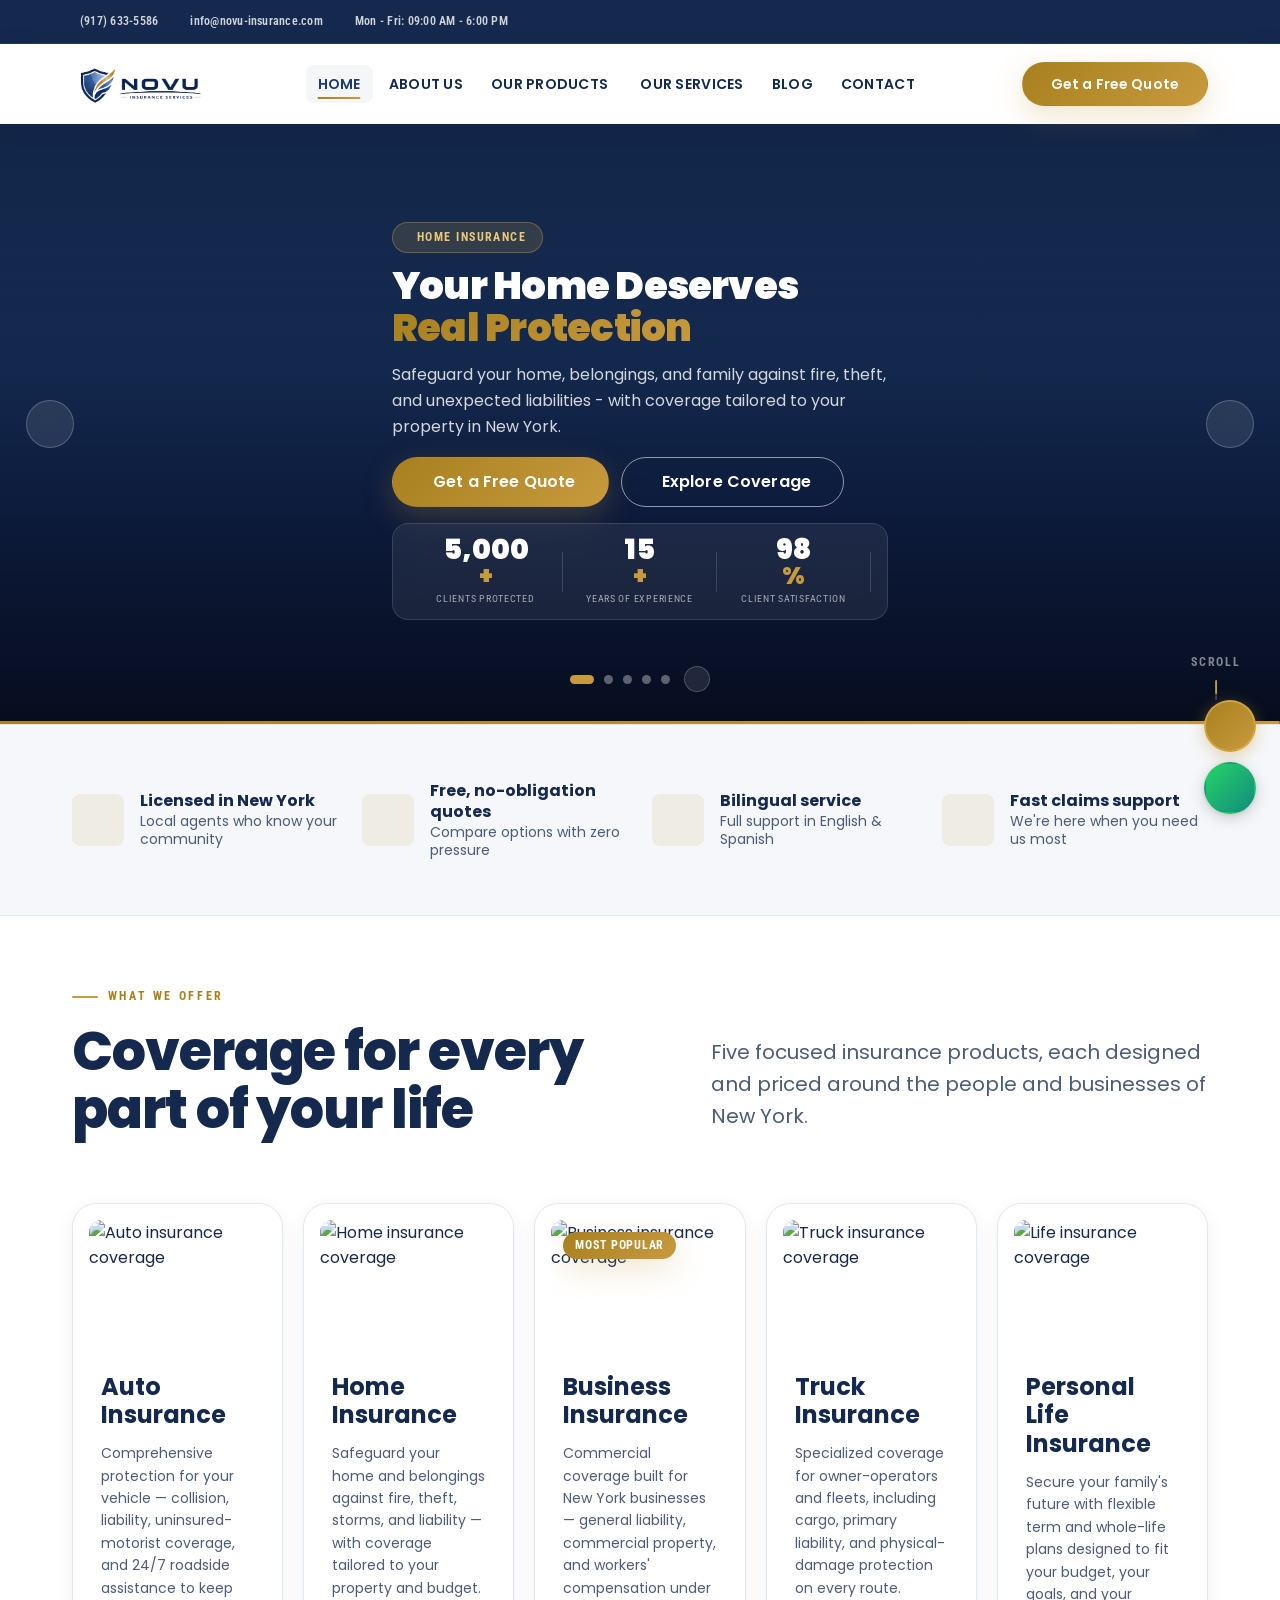
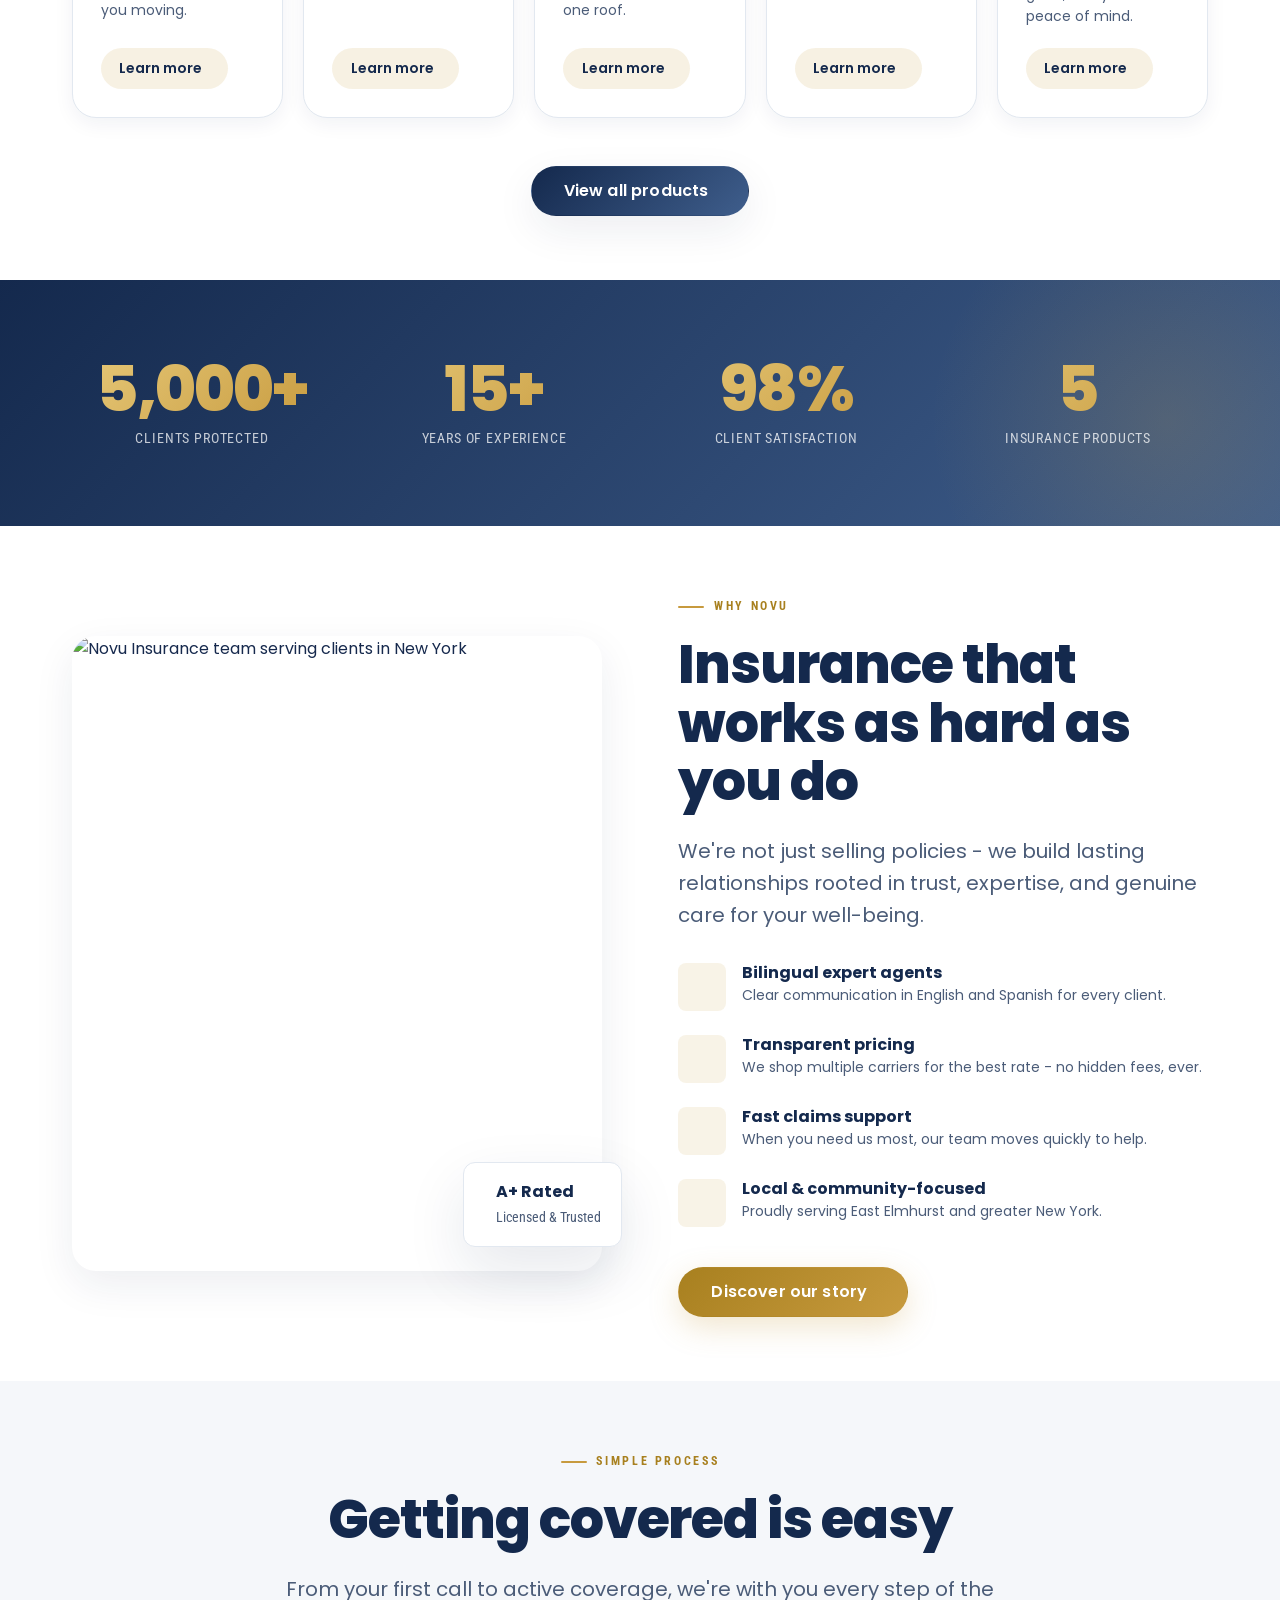
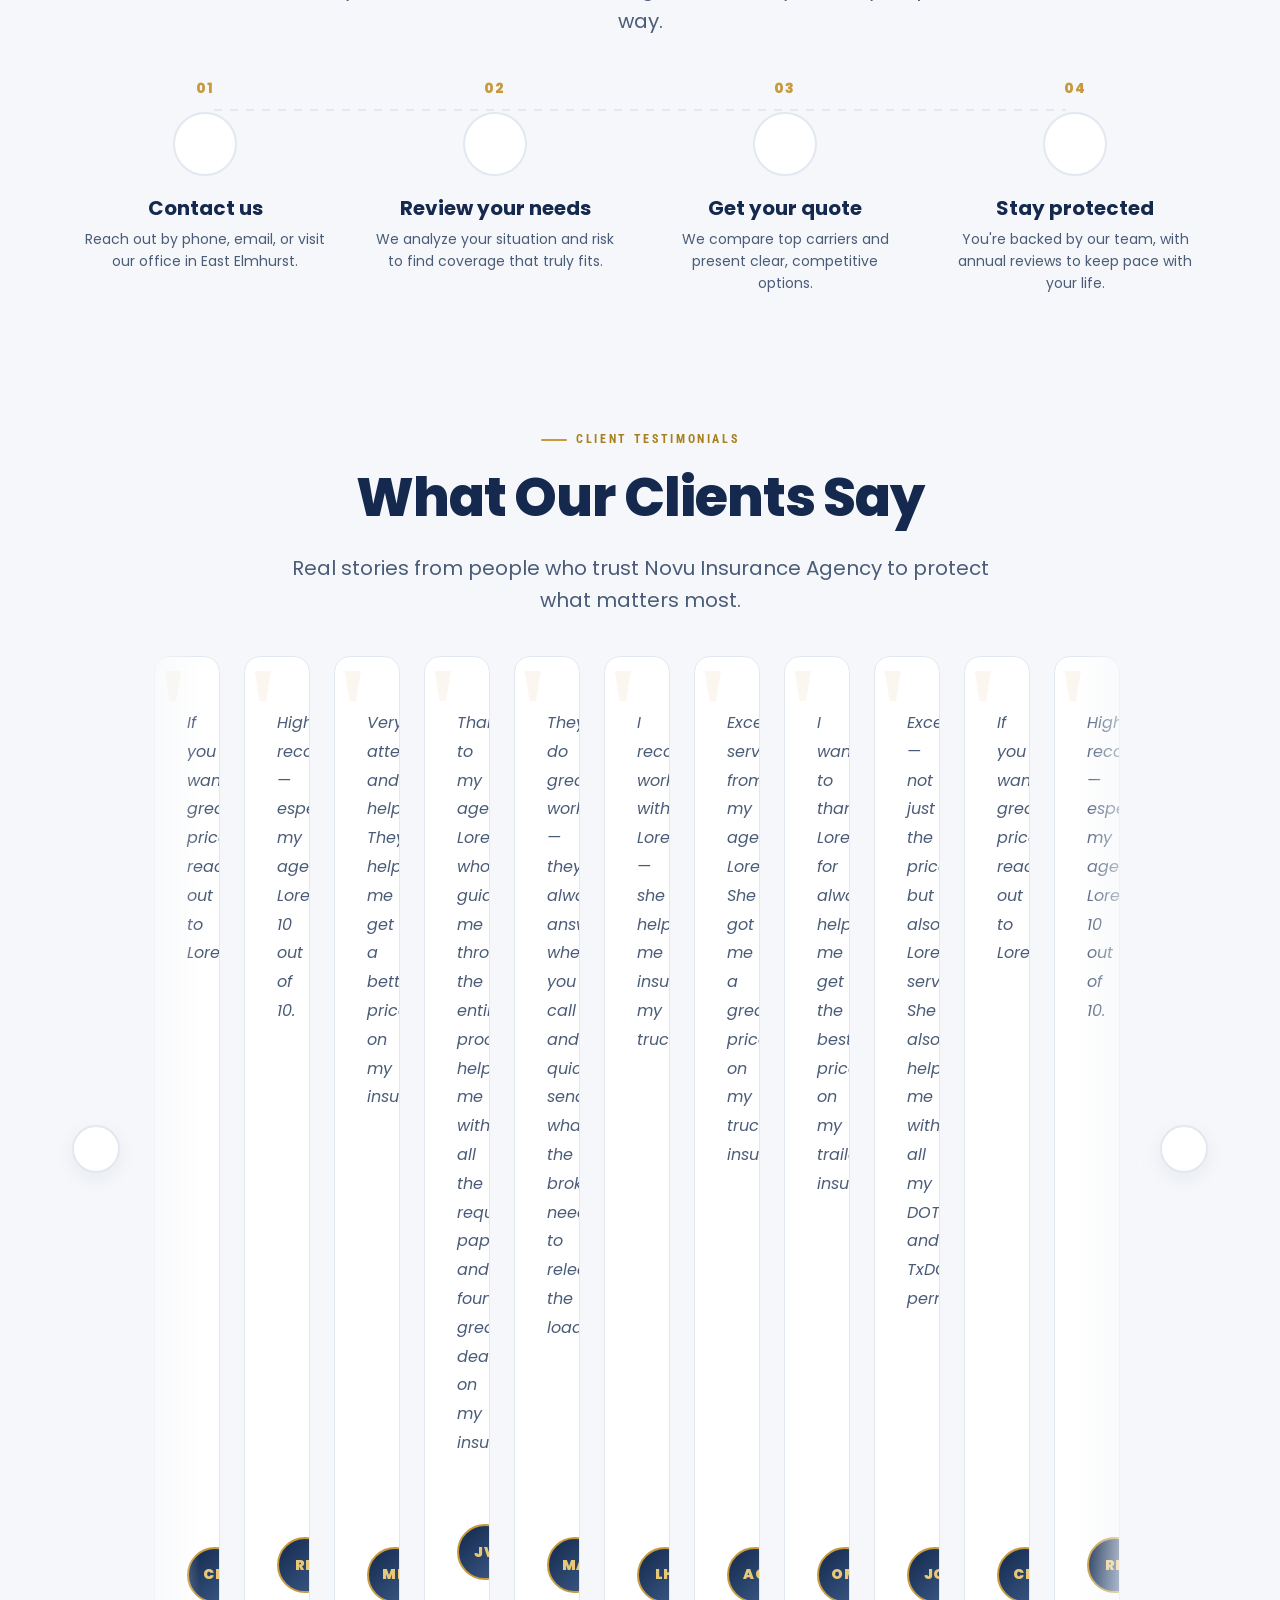
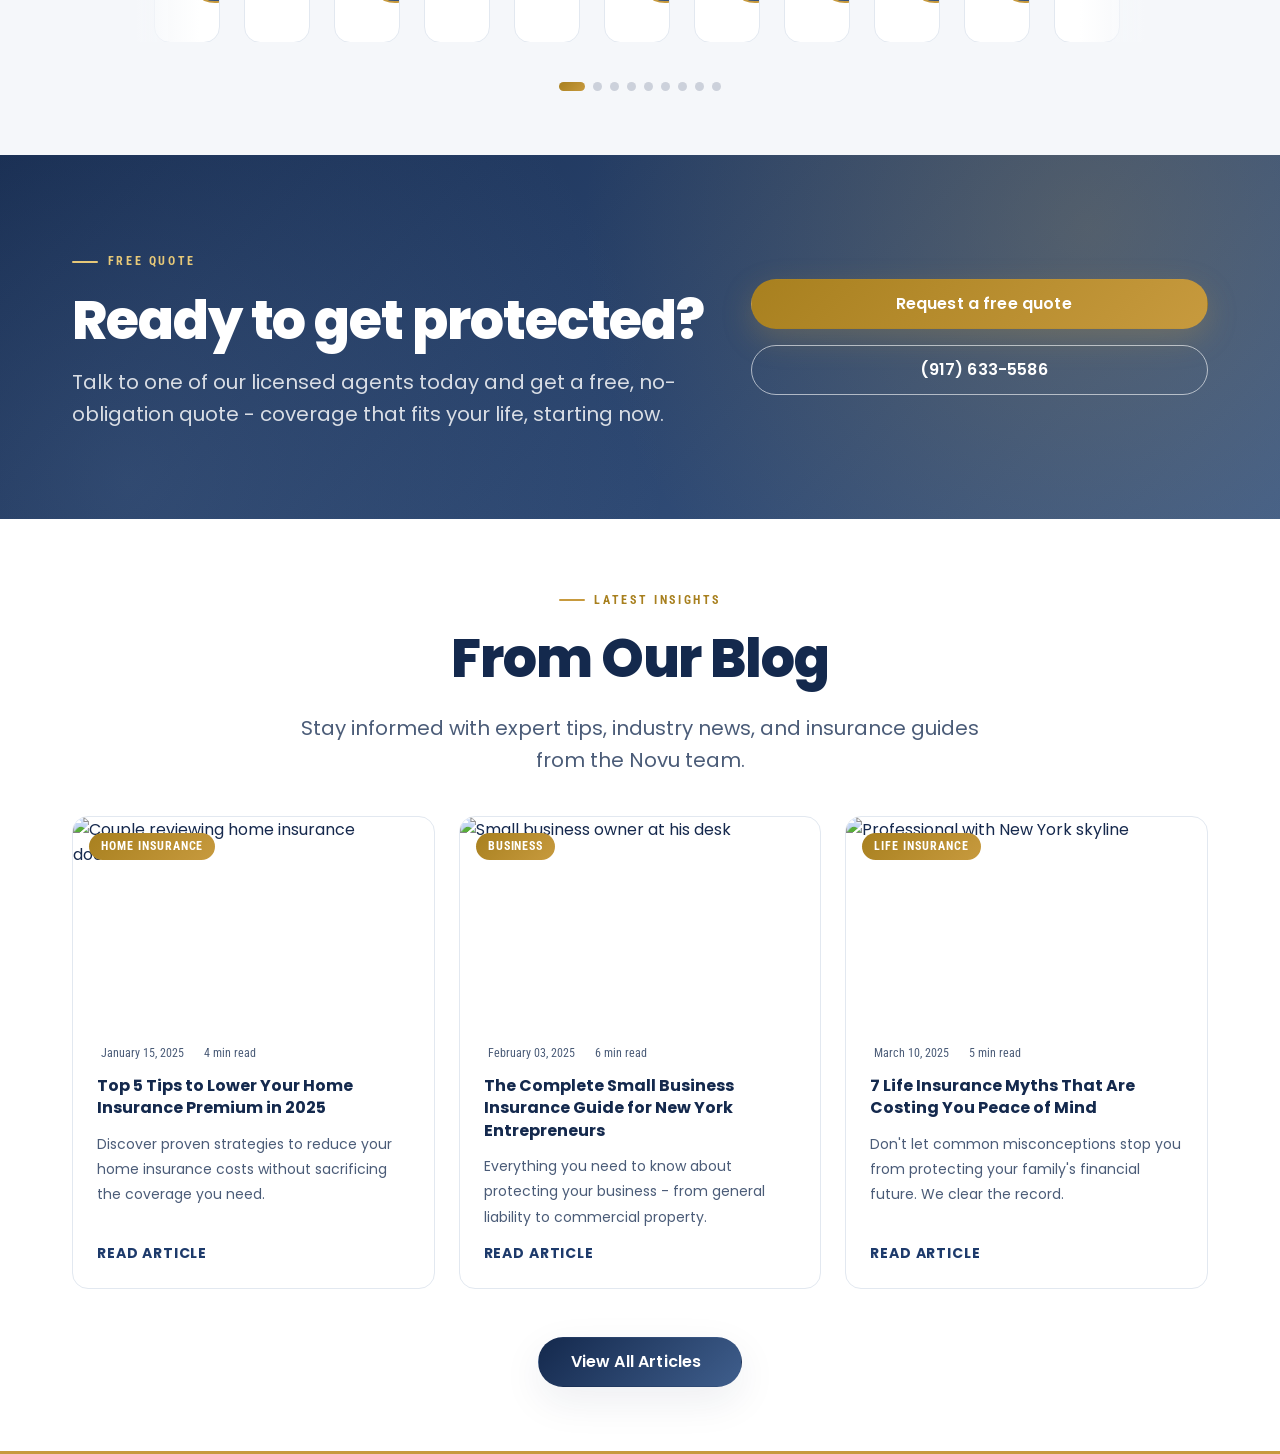
==== index.html @ 2480ccc0 "Primera version Novu" ====
<!DOCTYPE html>
<html lang="en-US">
<head>
  <meta charset="UTF-8" />
  <meta name="viewport" content="width=device-width, initial-scale=1.0" />
  <meta name="description" content="Novu Insurance Agency - Protecting what matters most. Home, Auto, Business, Truck, and Life Insurance in New York." />
  <meta name="keywords" content="insurance, home insurance, auto insurance, business insurance, truck insurance, life insurance, New York, East Elmhurst" />
  <meta name="author" content="Novu Insurance Agency" />
  <meta property="og:title" content="Novu Insurance Agency" />
  <meta property="og:description" content="Protecting what matters most. Trusted insurance solutions in New York." />
  <meta property="og:type" content="website" />
  <meta property="og:image" content="assets/images/og-image.webp" />
  <title>Novu Insurance Agency | Home, Auto &amp; Business Insurance - New York</title>
  <link rel="preconnect" href="https://fonts.googleapis.com" />
  <link rel="preconnect" href="https://fonts.gstatic.com" crossorigin />
  <link href="https://fonts.googleapis.com/css2?family=Poppins:wght@300;400;500;600;700;800;900&family=Roboto+Condensed:wght@300;400;600;700&display=swap" rel="stylesheet" />
  <link href="https://cdn.jsdelivr.net/npm/remixicon@4.2.0/fonts/remixicon.css" rel="stylesheet" />
  <link rel="stylesheet" href="css/index.css" />
  <link rel="stylesheet" href="css/home-redesign.css" />
  <link rel="icon" type="image/png" href="assets/icons/faviconnovu.svg" />
</head>
<body>

  <!-- HEADER -->
  <header class="header" id="header">
    <div class="header__topbar">
      <div class="container">
        <div class="topbar__info">
          <a href="tel:+19176335586" class="topbar__item" aria-label="Call us">
            <i class="ri-phone-line" aria-hidden="true"></i><span>(917) 633-5586</span>
          </a>
          <a href="mailto:info@novu-insurance.com" class="topbar__item" aria-label="Email us">
            <i class="ri-mail-line" aria-hidden="true"></i><span>info@novu-insurance.com</span>
          </a>
          <span class="topbar__item topbar__hours">
            <i class="ri-time-line" aria-hidden="true"></i><span>Mon - Fri: 09:00 AM - 6:00 PM</span>
          </span>
        </div>
        <div class="topbar__social">
          <a href="#" aria-label="Facebook" class="social__link"><i class="ri-facebook-fill"></i></a>
          <a href="#" aria-label="Instagram" class="social__link"><i class="ri-instagram-line"></i></a>
          <a href="#" aria-label="LinkedIn" class="social__link"><i class="ri-linkedin-fill"></i></a>
          <a href="#" aria-label="Twitter / X" class="social__link"><i class="ri-twitter-x-line"></i></a>
        </div>
      </div>
    </div>

    <nav class="navbar" id="navbar" role="navigation" aria-label="Main navigation">
      <div class="container navbar__inner">
        <a href="index.html" class="navbar__logo" aria-label="Novu Insurance Agency - Home">
          <img src="assets/images/logo-novu.webp" alt="Novu Insurance Agency logo" width="180" height="60" loading="eager" />
        </a>
        <ul class="navbar__menu" role="list" id="nav-menu">
          <li><a href="index.html" class="nav__link nav__link--active" aria-current="page">Home</a></li>
          <li><a href="about.html" class="nav__link">About Us</a></li>
          <li class="nav__dropdown" aria-haspopup="true">
            <a href="products.html" class="nav__link nav__link--dropdown">
              Our Products <i class="ri-arrow-down-s-line" aria-hidden="true"></i>
            </a>
            <ul class="dropdown__menu" role="list" aria-label="Products submenu">
              <li><a href="products.html#home-insurance" class="dropdown__item"><span class="dropdown__icon"><i class="ri-home-2-line"></i></span><span class="dropdown__text"><strong>Home Insurance</strong><small>Protect your property</small></span></a></li>
              <li><a href="products.html#truck-insurance" class="dropdown__item"><span class="dropdown__icon"><i class="ri-truck-line"></i></span><span class="dropdown__text"><strong>Truck Insurance</strong><small>Coverage for your fleet</small></span></a></li>
              <li><a href="products.html#auto-insurance" class="dropdown__item"><span class="dropdown__icon"><i class="ri-car-line"></i></span><span class="dropdown__text"><strong>Auto Insurance</strong><small>Drive with confidence</small></span></a></li>
              <li><a href="products.html#business-insurance" class="dropdown__item"><span class="dropdown__icon"><i class="ri-building-line"></i></span><span class="dropdown__text"><strong>Business Insurance</strong><small>Safeguard your company</small></span></a></li>
              <li><a href="products.html#life-insurance" class="dropdown__item"><span class="dropdown__icon"><i class="ri-heart-pulse-line"></i></span><span class="dropdown__text"><strong>Personal Life Insurance</strong><small>Secure your family's future</small></span></a></li>
            </ul>
          </li>
          <li><a href="services.html" class="nav__link">Our Services</a></li>
          <li><a href="blog.html" class="nav__link">Blog</a></li>
          <li><a href="contact.html" class="nav__link">Contact</a></li>
        </ul>
        <a href="contact.html" class="btn btn--gold navbar__cta">Get a Free Quote</a>
        <button class="hamburger" id="hamburger-btn" aria-label="Toggle navigation menu" aria-expanded="false" aria-controls="nav-menu">
          <span class="hamburger__line"></span>
          <span class="hamburger__line"></span>
          <span class="hamburger__line"></span>
        </button>
      </div>
    </nav>

    <!-- Mobile Drawer -->
    <div class="mobile-menu" id="mobile-menu" aria-hidden="true" role="dialog" aria-label="Mobile navigation">
      <div class="mobile-menu__overlay" id="menu-overlay"></div>
      <div class="mobile-menu__drawer">
        <div class="mobile-menu__header">
          <img src="assets/images/logo-novu-white.webp" alt="Novu Insurance" width="150" height="50" />
          <button class="mobile-menu__close" id="menu-close-btn" aria-label="Close menu"><i class="ri-close-line"></i></button>
        </div>
        <nav class="mobile-nav">
          <ul role="list">
            <li><a href="index.html" class="mobile-nav__link mobile-nav__link--active">Home</a></li>
            <li><a href="about.html" class="mobile-nav__link">About Us</a></li>
            <li class="mobile-nav__accordion">
              <button class="mobile-nav__accordion-btn" aria-expanded="false">Our Products <i class="ri-arrow-down-s-line"></i></button>
              <ul class="mobile-nav__sub" aria-hidden="true">
                <li><a href="products.html#home-insurance"><i class="ri-home-2-line"></i> Home Insurance</a></li>
                <li><a href="products.html#truck-insurance"><i class="ri-truck-line"></i> Truck Insurance</a></li>
                <li><a href="products.html#auto-insurance"><i class="ri-car-line"></i> Auto Insurance</a></li>
                <li><a href="products.html#business-insurance"><i class="ri-building-line"></i> Business Insurance</a></li>
                <li><a href="products.html#life-insurance"><i class="ri-heart-pulse-line"></i> Personal Life Insurance</a></li>
              </ul>
            </li>
            <li><a href="services.html" class="mobile-nav__link">Our Services</a></li>
            <li><a href="blog.html" class="mobile-nav__link">Blog</a></li>
            <li><a href="contact.html" class="mobile-nav__link">Contact</a></li>
          </ul>
        </nav>
        <div class="mobile-menu__footer">
          <a href="tel:+19176335586" class="mobile-contact__item"><i class="ri-phone-line"></i> (917) 633-5586</a>
          <a href="mailto:info@novu-insurance.com" class="mobile-contact__item"><i class="ri-mail-line"></i> info@novu-insurance.com</a>
          <a href="contact.html" class="btn btn--gold btn--full-width">Get a Free Quote</a>
        </div>
      </div>
    </div>
  </header>


  <!-- ================================================================
       HERO SECTION - 5-Slide Image Carousel (one per product)
  ================================================================ -->
  <section class="hero" id="hero" aria-label="Hero section" aria-roledescription="carousel">

    <!-- BACKGROUND IMAGE SLIDES -->
    <div class="hero__slides" aria-hidden="true">

      <!-- Slide 1: Home Insurance -->
      <div class="hero__slide is-active">
        <img class="hero__slide-img"
             src="assets/images/hero/hero-home.webp"
             alt="Family reviewing home insurance policy"
             width="1920" height="1080"
             fetchpriority="high" decoding="async" />
        <div class="hero__slide-overlay"></div>
      </div>

      <!-- Slide 2: Auto Insurance -->
      <div class="hero__slide">
        <img class="hero__slide-img"
             src="assets/images/hero/hero-auto.webp"
             alt="Driver protected by auto insurance on New York roads"
             width="1920" height="1080"
             loading="lazy" decoding="async" />
        <div class="hero__slide-overlay"></div>
      </div>

      <!-- Slide 3: Business Insurance -->
      <div class="hero__slide">
        <img class="hero__slide-img"
             src="assets/images/hero/hero-business.webp"
             alt="Small business owner with commercial insurance coverage"
             width="1920" height="1080"
             loading="lazy" decoding="async" />
        <div class="hero__slide-overlay"></div>
      </div>

      <!-- Slide 4: Truck Insurance -->
      <div class="hero__slide">
        <img class="hero__slide-img"
             src="assets/images/hero/hero-truck.webp"
             alt="Commercial truck fleet covered by Novu Insurance"
             width="1920" height="1080"
             loading="lazy" decoding="async" />
        <div class="hero__slide-overlay"></div>
      </div>

      <!-- Slide 5: Life Insurance -->
      <div class="hero__slide">
        <img class="hero__slide-img"
             src="assets/images/hero/hero-life.webp"
             alt="Family protected by life insurance planning"
             width="1920" height="1080"
             loading="lazy" decoding="async" />
        <div class="hero__slide-overlay"></div>
      </div>

    </div><!-- /hero__slides -->


    <!-- FOREGROUND CONTENT -->
    <div class="container hero__content">

      <div class="hero__text-block" aria-live="polite" aria-atomic="true">

        <!-- Slide 1: Home Insurance -->
        <div class="hero__slide-text is-active" data-slide="0">
          <div class="hero__badge">
            <i class="ri-home-2-line" aria-hidden="true"></i>
            <span>Home Insurance</span>
          </div>
          <h1 class="hero__title">
            Your Home Deserves<br />
            <span class="hero__title--accent">Real Protection</span>
          </h1>
          <p class="hero__subtitle">
            Safeguard your home, belongings, and family against fire, theft,
            and unexpected liabilities - with coverage tailored to your property in New York.
          </p>
        </div>

        <!-- Slide 2: Auto Insurance -->
        <div class="hero__slide-text" data-slide="1">
          <div class="hero__badge">
            <i class="ri-car-line" aria-hidden="true"></i>
            <span>Auto Insurance</span>
          </div>
          <h1 class="hero__title">
            Drive Anywhere<br />
            <span class="hero__title--accent">With Confidence</span>
          </h1>
          <p class="hero__subtitle">
            From fender benders to major collisions, our auto policies keep you
            moving and fully protected on every New York road.
          </p>
        </div>

        <!-- Slide 3: Business Insurance -->
        <div class="hero__slide-text" data-slide="2">
          <div class="hero__badge">
            <i class="ri-building-line" aria-hidden="true"></i>
            <span>Business Insurance</span>
          </div>
          <h1 class="hero__title">
            Protect Your Business<br />
            <span class="hero__title--accent">From Every Risk</span>
          </h1>
          <p class="hero__subtitle">
            Custom commercial coverage for small businesses and startups - general
            liability, commercial property, and workers' compensation included.
          </p>
        </div>

        <!-- Slide 4: Truck Insurance -->
        <div class="hero__slide-text" data-slide="3">
          <div class="hero__badge">
            <i class="ri-truck-line" aria-hidden="true"></i>
            <span>Truck Insurance</span>
          </div>
          <h1 class="hero__title">
            Keep Your Fleet<br />
            <span class="hero__title--accent">Always Moving</span>
          </h1>
          <p class="hero__subtitle">
            Specialized coverage for commercial trucks, cargo, and owner-operators.
            Every route, every load - fully insured and protected.
          </p>
        </div>

        <!-- Slide 5: Life Insurance -->
        <div class="hero__slide-text" data-slide="4">
          <div class="hero__badge">
            <i class="ri-heart-pulse-line" aria-hidden="true"></i>
            <span>Life Insurance</span>
          </div>
          <h1 class="hero__title">
            Secure Your Family's<br />
            <span class="hero__title--accent">Financial Future</span>
          </h1>
          <p class="hero__subtitle">
            Peace of mind starts here. Our life insurance plans protect the people
            you love most - no matter what tomorrow brings.
          </p>
        </div>

      </div><!-- /hero__text-block -->

      <!-- CTA Buttons -->
      <div class="hero__actions">
        <a href="contact.html" class="btn btn--gold btn--lg">
          <i class="ri-file-text-line" aria-hidden="true"></i> Get a Free Quote
        </a>
        <a href="products.html" class="btn btn--outline btn--lg">
          <i class="ri-shield-line" aria-hidden="true"></i> Explore Coverage
        </a>
      </div>

      <!-- Stats Bar -->
      <div class="hero__stats" aria-label="Company statistics">
        <div class="stat__item">
          <span class="stat__number" data-target="5000">0</span><span class="stat__symbol">+</span>
          <span class="stat__label">Clients Protected</span>
        </div>
        <div class="stat__divider" aria-hidden="true"></div>
        <div class="stat__item">
          <span class="stat__number" data-target="15">0</span><span class="stat__symbol">+</span>
          <span class="stat__label">Years of Experience</span>
        </div>
        <div class="stat__divider" aria-hidden="true"></div>
        <div class="stat__item">
          <span class="stat__number" data-target="98">0</span><span class="stat__symbol">%</span>
          <span class="stat__label">Client Satisfaction</span>
        </div>
        <div class="stat__divider" aria-hidden="true"></div>
      </div>

    </div><!-- /hero__content -->

    <!-- LEFT / RIGHT ARROWS -->
    <button class="hero__arrow hero__arrow--prev" id="hero-prev" aria-label="Previous slide">
      <i class="ri-arrow-left-s-line" aria-hidden="true"></i>
    </button>
    <button class="hero__arrow hero__arrow--next" id="hero-next" aria-label="Next slide">
      <i class="ri-arrow-right-s-line" aria-hidden="true"></i>
    </button>

    <!-- DOTS + PAUSE -->
    <div class="hero__controls" role="tablist" aria-label="Slide navigation">
      <button class="hero__dot is-active" data-target="0" role="tab" aria-selected="true"  aria-label="Slide 1: Home Insurance" aria-current="true"></button>
      <button class="hero__dot"           data-target="1" role="tab" aria-selected="false" aria-label="Slide 2: Auto Insurance"></button>
      <button class="hero__dot"           data-target="2" role="tab" aria-selected="false" aria-label="Slide 3: Business Insurance"></button>
      <button class="hero__dot"           data-target="3" role="tab" aria-selected="false" aria-label="Slide 4: Truck Insurance"></button>
      <button class="hero__dot"           data-target="4" role="tab" aria-selected="false" aria-label="Slide 5: Life Insurance"></button>
      <button class="hero__pause-btn" id="hero-pause" aria-label="Pause slideshow" aria-pressed="false">
        <i class="ri-pause-line" aria-hidden="true"></i>
      </button>
    </div>

    <!-- PROGRESS BAR -->
    <div class="hero__progress" role="progressbar" aria-label="Slide timer" aria-valuemin="0" aria-valuemax="100" aria-valuenow="0">
      <div class="hero__progress-fill" id="hero-progress-fill"></div>
    </div>

    <!-- SCROLL INDICATOR -->
    <div class="hero__scroll" aria-hidden="true">
      <span>Scroll</span>
      <div class="scroll__line"><div class="scroll__dot"></div></div>
    </div>

  </section>


  <!-- ================================================================
       BENEFITS STRIP
  ================================================================ -->
  <section class="hx-benefits" aria-label="Why work with Novu">
    <div class="container hx-benefits__grid">
      <div class="hx-benefit" data-aos="fade-up">
        <span class="hx-benefit__ico"><i class="ri-shield-check-line" aria-hidden="true"></i></span>
        <div class="hx-benefit__txt"><strong>Licensed in New York</strong><span>Local agents who know your community</span></div>
      </div>
      <div class="hx-benefit" data-aos="fade-up" data-aos-delay="100">
        <span class="hx-benefit__ico"><i class="ri-hand-coin-line" aria-hidden="true"></i></span>
        <div class="hx-benefit__txt"><strong>Free, no-obligation quotes</strong><span>Compare options with zero pressure</span></div>
      </div>
      <div class="hx-benefit" data-aos="fade-up" data-aos-delay="200">
        <span class="hx-benefit__ico"><i class="ri-translate-2" aria-hidden="true"></i></span>
        <div class="hx-benefit__txt"><strong>Bilingual service</strong><span>Full support in English &amp; Spanish</span></div>
      </div>
      <div class="hx-benefit" data-aos="fade-up" data-aos-delay="300">
        <span class="hx-benefit__ico"><i class="ri-customer-service-2-line" aria-hidden="true"></i></span>
        <div class="hx-benefit__txt"><strong>Fast claims support</strong><span>We're here when you need us most</span></div>
      </div>
    </div>
  </section>


  <!-- ================================================================
       PRODUCTS - BENTO GRID
  ================================================================ -->
  <section class="hx-products section" id="products" aria-labelledby="products-title">
    <div class="container">
      <div class="hx-head" data-aos="fade-up">
        <div class="hx-head__left">
          <span class="section__tag">What We Offer</span>
          <h2 class="section__title" id="products-title">Coverage for every part of your life</h2>
        </div>
        <p class="hx-head__desc">Five focused insurance products, each designed and priced around the people and businesses of New York.</p>
      </div>

      <div class="np-grid">
        <article class="np-card" data-aos="fade-up">
          <a class="np-card__media" href="products.html#auto-insurance" aria-label="Auto Insurance">
            <img src="assets/images/products/auto-insurance.webp" alt="Auto insurance coverage" width="420" height="300" loading="lazy" />
          </a>
          <div class="np-card__body">
            <h3 class="np-card__title">Auto Insurance</h3>
            <p class="np-card__desc">Comprehensive protection for your vehicle — collision, liability, uninsured-motorist coverage, and 24/7 roadside assistance to keep you moving.</p>
            <a class="np-card__btn" href="products.html#auto-insurance">Learn more <i class="ri-arrow-right-line" aria-hidden="true"></i></a>
          </div>
        </article>

        <article class="np-card" data-aos="fade-up" data-aos-delay="80">
          <a class="np-card__media" href="products.html#home-insurance" aria-label="Home Insurance">
            <img src="assets/images/products/home-insurance.webp" alt="Home insurance coverage" width="420" height="300" loading="lazy" />
          </a>
          <div class="np-card__body">
            <h3 class="np-card__title">Home Insurance</h3>
            <p class="np-card__desc">Safeguard your home and belongings against fire, theft, storms, and liability — with coverage tailored to your property and budget.</p>
            <a class="np-card__btn" href="products.html#home-insurance">Learn more <i class="ri-arrow-right-line" aria-hidden="true"></i></a>
          </div>
        </article>

        <article class="np-card" data-aos="fade-up" data-aos-delay="160">
          <a class="np-card__media" href="products.html#business-insurance" aria-label="Business Insurance">
            <img src="assets/images/products/business-insurance.webp" alt="Business insurance coverage" width="420" height="300" loading="lazy" />
            <span class="np-card__tag">Most Popular</span>
          </a>
          <div class="np-card__body">
            <h3 class="np-card__title">Business Insurance</h3>
            <p class="np-card__desc">Commercial coverage built for New York businesses — general liability, commercial property, and workers' compensation under one roof.</p>
            <a class="np-card__btn" href="products.html#business-insurance">Learn more <i class="ri-arrow-right-line" aria-hidden="true"></i></a>
          </div>
        </article>

        <article class="np-card" data-aos="fade-up" data-aos-delay="240">
          <a class="np-card__media" href="products.html#truck-insurance" aria-label="Truck Insurance">
            <img src="assets/images/products/truck-insurance.webp" alt="Truck insurance coverage" width="420" height="300" loading="lazy" />
          </a>
          <div class="np-card__body">
            <h3 class="np-card__title">Truck Insurance</h3>
            <p class="np-card__desc">Specialized coverage for owner-operators and fleets, including cargo, primary liability, and physical-damage protection on every route.</p>
            <a class="np-card__btn" href="products.html#truck-insurance">Learn more <i class="ri-arrow-right-line" aria-hidden="true"></i></a>
          </div>
        </article>

        <article class="np-card" data-aos="fade-up" data-aos-delay="320">
          <a class="np-card__media" href="products.html#life-insurance" aria-label="Personal Life Insurance">
            <img src="assets/images/products/life-insurance.webp" alt="Life insurance coverage" width="420" height="300" loading="lazy" />
          </a>
          <div class="np-card__body">
            <h3 class="np-card__title">Personal Life Insurance</h3>
            <p class="np-card__desc">Secure your family's future with flexible term and whole-life plans designed to fit your budget, your goals, and your peace of mind.</p>
            <a class="np-card__btn" href="products.html#life-insurance">Learn more <i class="ri-arrow-right-line" aria-hidden="true"></i></a>
          </div>
        </article>
      </div>

      <div class="hx-products__cta" data-aos="fade-up">
        <a href="products.html" class="btn btn--navy btn--lg">View all products <i class="ri-arrow-right-line" aria-hidden="true"></i></a>
      </div>
    </div>
  </section>


  <!-- ================================================================
       STATS BAND
  ================================================================ -->
  <section class="hx-stats" aria-label="Novu by the numbers">
    <div class="container hx-stats__grid">
      <div class="hx-stat" data-aos="fade-up"><span class="hx-stat__num">5,000+</span><span class="hx-stat__label">Clients protected</span></div>
      <div class="hx-stat" data-aos="fade-up" data-aos-delay="100"><span class="hx-stat__num">15+</span><span class="hx-stat__label">Years of experience</span></div>
      <div class="hx-stat" data-aos="fade-up" data-aos-delay="200"><span class="hx-stat__num">98%</span><span class="hx-stat__label">Client satisfaction</span></div>
      <div class="hx-stat" data-aos="fade-up" data-aos-delay="300"><span class="hx-stat__num">5</span><span class="hx-stat__label">Insurance products</span></div>
    </div>
  </section>


  <!-- ================================================================
       WHY NOVU
  ================================================================ -->
  <section class="hx-why section" id="why-us" aria-labelledby="why-title">
    <div class="container hx-why__grid">
      <div class="hx-why__media" data-aos="fade-right">
        <img src="assets/images/why-us.webp" alt="Novu Insurance team serving clients in New York" width="560" height="640" loading="lazy" />
        <div class="hx-why__badge"><i class="ri-award-line" aria-hidden="true"></i><div><strong>A+ Rated</strong><span>Licensed &amp; Trusted</span></div></div>
      </div>
      <div class="hx-why__content" data-aos="fade-left">
        <span class="section__tag">Why Novu</span>
        <h2 class="section__title" id="why-title">Insurance that works as hard as you do</h2>
        <p class="hx-why__lead">We're not just selling policies - we build lasting relationships rooted in trust, expertise, and genuine care for your well-being.</p>
        <ul class="hx-why__list">
          <li><span class="hx-why__ico"><i class="ri-customer-service-2-line" aria-hidden="true"></i></span><div><h3>Bilingual expert agents</h3><p>Clear communication in English and Spanish for every client.</p></div></li>
          <li><span class="hx-why__ico"><i class="ri-price-tag-3-line" aria-hidden="true"></i></span><div><h3>Transparent pricing</h3><p>We shop multiple carriers for the best rate - no hidden fees, ever.</p></div></li>
          <li><span class="hx-why__ico"><i class="ri-file-shield-2-line" aria-hidden="true"></i></span><div><h3>Fast claims support</h3><p>When you need us most, our team moves quickly to help.</p></div></li>
          <li><span class="hx-why__ico"><i class="ri-map-pin-2-line" aria-hidden="true"></i></span><div><h3>Local &amp; community-focused</h3><p>Proudly serving East Elmhurst and greater New York.</p></div></li>
        </ul>
        <a href="about.html" class="btn btn--gold btn--lg">Discover our story <i class="ri-arrow-right-line" aria-hidden="true"></i></a>
      </div>
    </div>
  </section>


  <!-- ================================================================
       PROCESS
  ================================================================ -->
  <section class="hx-process section section--alt" id="process" aria-labelledby="process-title">
    <div class="container">
      <div class="section__header" data-aos="fade-up">
        <span class="section__tag">Simple Process</span>
        <h2 class="section__title" id="process-title">Getting covered is easy</h2>
        <p class="section__desc">From your first call to active coverage, we're with you every step of the way.</p>
      </div>
      <div class="hx-steps">
        <div class="hx-step" data-aos="fade-up"><span class="hx-step__n">01</span><span class="hx-step__ico"><i class="ri-phone-line" aria-hidden="true"></i></span><h3>Contact us</h3><p>Reach out by phone, email, or visit our office in East Elmhurst.</p></div>
        <div class="hx-step" data-aos="fade-up" data-aos-delay="100"><span class="hx-step__n">02</span><span class="hx-step__ico"><i class="ri-search-2-line" aria-hidden="true"></i></span><h3>Review your needs</h3><p>We analyze your situation and risk to find coverage that truly fits.</p></div>
        <div class="hx-step" data-aos="fade-up" data-aos-delay="200"><span class="hx-step__n">03</span><span class="hx-step__ico"><i class="ri-file-list-3-line" aria-hidden="true"></i></span><h3>Get your quote</h3><p>We compare top carriers and present clear, competitive options.</p></div>
        <div class="hx-step" data-aos="fade-up" data-aos-delay="300"><span class="hx-step__n">04</span><span class="hx-step__ico"><i class="ri-shield-check-line" aria-hidden="true"></i></span><h3>Stay protected</h3><p>You're backed by our team, with annual reviews to keep pace with your life.</p></div>
      </div>
    </div>
  </section>


  <!-- ================================================================
       TESTIMONIALS — Infinite carousel with arrows and navigation dots
  ================================================================ -->
  <section class="testimonials-section section section--alt" id="testimonials" aria-labelledby="testimonials-title">
    <div class="container">

      <div class="section__header" data-aos="fade-up">
        <span class="section__tag">Client Testimonials</span>
        <h2 class="section__title" id="testimonials-title">What Our Clients Say</h2>
        <p class="section__desc">Real stories from people who trust Novu Insurance Agency to protect what matters most.</p>
      </div>

      <div class="testimonials__carousel-wrapper">

        <!-- Flecha izquierda -->
        <button class="testimonials__arrow testimonials__arrow--prev" id="test-prev" aria-label="Previous review">
          <i class="ri-arrow-left-s-line" aria-hidden="true"></i>
        </button>

        <!-- Flecha derecha -->
        <button class="testimonials__arrow testimonials__arrow--next" id="test-next" aria-label="Next review">
          <i class="ri-arrow-right-s-line" aria-hidden="true"></i>
        </button>

        <div class="testimonials__track-outer" id="testimonials-outer">
          <div class="testimonials__track" id="testimonials-track" role="list">

            <!-- Review 1: Maria Rivera — Dallas, TX -->
            <article class="testimonial-card" role="listitem">
              <div class="testimonial-card__stars" aria-label="5 out of 5 stars">
                <i class="ri-star-fill"></i><i class="ri-star-fill"></i><i class="ri-star-fill"></i><i class="ri-star-fill"></i><i class="ri-star-fill"></i>
              </div>
              <blockquote class="testimonial-card__quote">Very attentive and helpful. They helped me get a better price on my insurance.</blockquote>
              <footer class="testimonial-card__author">
                <div class="author__avatar author__avatar--initials" aria-hidden="true">MR</div>
                <div class="author__info">
                  <strong>Maria Rivera</strong>
                  <span><i class="ri-map-pin-line" aria-hidden="true"></i> Dallas, TX</span>
                </div>
              </footer>
            </article>

            <!-- Review 2: Juan Carlos Vera — Amarillo, TX -->
            <article class="testimonial-card" role="listitem">
              <div class="testimonial-card__stars" aria-label="5 out of 5 stars">
                <i class="ri-star-fill"></i><i class="ri-star-fill"></i><i class="ri-star-fill"></i><i class="ri-star-fill"></i><i class="ri-star-fill"></i>
              </div>
              <blockquote class="testimonial-card__quote">Thanks to my agent Lorena, who guided me through the entire process, helped me with all the required paperwork, and found great deals on my insurance.</blockquote>
              <footer class="testimonial-card__author">
                <div class="author__avatar author__avatar--initials" aria-hidden="true">JV</div>
                <div class="author__info">
                  <strong>Juan Carlos Vera</strong>
                  <span><i class="ri-map-pin-line" aria-hidden="true"></i> Amarillo, TX</span>
                </div>
              </footer>
            </article>

            <!-- Review 3: Miguel Arias — Houston, TX -->
            <article class="testimonial-card" role="listitem">
              <div class="testimonial-card__stars" aria-label="5 out of 5 stars">
                <i class="ri-star-fill"></i><i class="ri-star-fill"></i><i class="ri-star-fill"></i><i class="ri-star-fill"></i><i class="ri-star-fill"></i>
              </div>
              <blockquote class="testimonial-card__quote">They do great work — they always answer when you call and quickly send whatever the brokers need to release the loads.</blockquote>
              <footer class="testimonial-card__author">
                <div class="author__avatar author__avatar--initials" aria-hidden="true">MA</div>
                <div class="author__info">
                  <strong>Miguel Arias</strong>
                  <span><i class="ri-map-pin-line" aria-hidden="true"></i> Houston, TX</span>
                </div>
              </footer>
            </article>

            <!-- Review 4: Luis Herrera — Texas -->
            <article class="testimonial-card" role="listitem">
              <div class="testimonial-card__stars" aria-label="5 out of 5 stars">
                <i class="ri-star-fill"></i><i class="ri-star-fill"></i><i class="ri-star-fill"></i><i class="ri-star-fill"></i><i class="ri-star-fill"></i>
              </div>
              <blockquote class="testimonial-card__quote">I recommend working with Lorena — she helped me insure my trucks.</blockquote>
              <footer class="testimonial-card__author">
                <div class="author__avatar author__avatar--initials" aria-hidden="true">LH</div>
                <div class="author__info">
                  <strong>Luis Herrera</strong>
                  <span><i class="ri-map-pin-line" aria-hidden="true"></i> Texas</span>
                </div>
              </footer>
            </article>

            <!-- Review 5: Alejandro Cruz — Waco TX -->
            <article class="testimonial-card" role="listitem">
              <div class="testimonial-card__stars" aria-label="5 out of 5 stars">
                <i class="ri-star-fill"></i><i class="ri-star-fill"></i><i class="ri-star-fill"></i><i class="ri-star-fill"></i><i class="ri-star-fill"></i>
              </div>
              <blockquote class="testimonial-card__quote">Excellent service from my agent Lorena. She got me a great price on my truck insurance.</blockquote>
              <footer class="testimonial-card__author">
                <div class="author__avatar author__avatar--initials" aria-hidden="true">AC</div>
                <div class="author__info">
                  <strong>Alejandro Cruz</strong>
                  <span><i class="ri-map-pin-line" aria-hidden="true"></i> Waco, TX</span>
                </div>
              </footer>
            </article>

            <!-- Review 6: Orlando Mena — Houston, TX -->
            <article class="testimonial-card" role="listitem">
              <div class="testimonial-card__stars" aria-label="5 out of 5 stars">
                <i class="ri-star-fill"></i><i class="ri-star-fill"></i><i class="ri-star-fill"></i><i class="ri-star-fill"></i><i class="ri-star-fill"></i>
              </div>
              <blockquote class="testimonial-card__quote">I want to thank Lorena for always helping me get the best prices on my trailer insurance.</blockquote>
              <footer class="testimonial-card__author">
                <div class="author__avatar author__avatar--initials" aria-hidden="true">OM</div>
                <div class="author__info">
                  <strong>Orlando Mena</strong>
                  <span><i class="ri-map-pin-line" aria-hidden="true"></i> Houston, TX</span>
                </div>
              </footer>
            </article>

            <!-- Review 7: Jesse Gonzalez — Houston, TX -->
            <article class="testimonial-card" role="listitem">
              <div class="testimonial-card__stars" aria-label="5 out of 5 stars">
                <i class="ri-star-fill"></i><i class="ri-star-fill"></i><i class="ri-star-fill"></i><i class="ri-star-fill"></i><i class="ri-star-fill"></i>
              </div>
              <blockquote class="testimonial-card__quote">Excellent — not just the prices but also Lorena's service. She also helps me with all my DOT and TxDOT permits.</blockquote>
              <footer class="testimonial-card__author">
                <div class="author__avatar author__avatar--initials" aria-hidden="true">JG</div>
                <div class="author__info">
                  <strong>Jesse Gonzalez</strong>
                  <span><i class="ri-map-pin-line" aria-hidden="true"></i> Houston, TX</span>
                </div>
              </footer>
            </article>

            <!-- Review 8: Carlos Hernandez — Austin, TX -->
            <article class="testimonial-card" role="listitem">
              <div class="testimonial-card__stars" aria-label="5 out of 5 stars">
                <i class="ri-star-fill"></i><i class="ri-star-fill"></i><i class="ri-star-fill"></i><i class="ri-star-fill"></i><i class="ri-star-fill"></i>
              </div>
              <blockquote class="testimonial-card__quote">If you want great prices, reach out to Lorena.</blockquote>
              <footer class="testimonial-card__author">
                <div class="author__avatar author__avatar--initials" aria-hidden="true">CH</div>
                <div class="author__info">
                  <strong>Carlos Hernandez</strong>
                  <span><i class="ri-map-pin-line" aria-hidden="true"></i> Austin, TX</span>
                </div>
              </footer>
            </article>

            <!-- Review 9: Roberto F. — Fort Worth, TX -->
            <article class="testimonial-card" role="listitem">
              <div class="testimonial-card__stars" aria-label="5 out of 5 stars">
                <i class="ri-star-fill"></i><i class="ri-star-fill"></i><i class="ri-star-fill"></i><i class="ri-star-fill"></i><i class="ri-star-fill"></i>
              </div>
              <blockquote class="testimonial-card__quote">Highly recommended — especially my agent Lorena. 10 out of 10.</blockquote>
              <footer class="testimonial-card__author">
                <div class="author__avatar author__avatar--initials" aria-hidden="true">RF</div>
                <div class="author__info">
                  <strong>Roberto F.</strong>
                  <span><i class="ri-map-pin-line" aria-hidden="true"></i> Fort Worth, TX</span>
                </div>
              </footer>
            </article>

          </div><!-- /testimonials__track -->
        </div><!-- /testimonials__track-outer -->
      </div><!-- /testimonials__carousel-wrapper -->

      <!-- Navigation dots — generated by JS -->
      <div class="testimonials__dots" id="testimonials-dots" role="tablist" aria-label="Reviews navigation"></div>

    </div>
  </section>


  <!-- ================================================================
       CTA BANNER
  ================================================================ -->
  <section class="hx-cta" id="cta" aria-labelledby="cta-title">
    <div class="hx-cta__bg" aria-hidden="true"></div>
    <div class="container hx-cta__inner" data-aos="fade-up">
      <div class="hx-cta__text">
        <span class="section__tag section__tag--light">Free Quote</span>
        <h2 class="section__title section__title--light" id="cta-title">Ready to get protected?</h2>
        <p class="hx-cta__desc">Talk to one of our licensed agents today and get a free, no-obligation quote - coverage that fits your life, starting now.</p>
      </div>
      <div class="hx-cta__actions">
        <a href="contact.html" class="btn btn--gold btn--lg"><i class="ri-file-text-line" aria-hidden="true"></i> Request a free quote</a>
        <a href="tel:+19176335586" class="btn btn--white-outline btn--lg"><i class="ri-phone-line" aria-hidden="true"></i> (917) 633-5586</a>
      </div>
    </div>
  </section>


  <!-- BLOG PREVIEW -->
  <section class="blog-section section" id="blog" aria-labelledby="blog-title">
    <div class="container">
      <div class="section__header" data-aos="fade-up">
        <span class="section__tag">Latest Insights</span>
        <h2 class="section__title" id="blog-title">From Our Blog</h2>
        <p class="section__desc">Stay informed with expert tips, industry news, and insurance guides from the Novu team.</p>
      </div>
      <div class="blog__grid">
        <article class="blog-card" data-aos="fade-up" data-aos-delay="0">
          <a href="blog/home-insurance-tips.html" class="blog-card__img-link" aria-label="Read: Top 5 Tips to Lower Your Home Insurance Premium">
            <img src="assets/images/blog/post-1.webp" alt="Couple reviewing home insurance documents" width="400" height="240" loading="lazy" />
            <span class="blog-card__category">Home Insurance</span>
          </a>
          <div class="blog-card__body">
            <div class="blog-card__meta"><time datetime="2025-01-15"><i class="ri-calendar-line"></i> January 15, 2025</time><span><i class="ri-time-line"></i> 4 min read</span></div>
            <h3 class="blog-card__title"><a href="blog/home-insurance-tips.html">Top 5 Tips to Lower Your Home Insurance Premium in 2025</a></h3>
            <p class="blog-card__excerpt">Discover proven strategies to reduce your home insurance costs without sacrificing the coverage you need.</p>
            <a href="blog/home-insurance-tips.html" class="blog-card__link">Read Article <i class="ri-arrow-right-line"></i></a>
          </div>
        </article>
        <article class="blog-card" data-aos="fade-up" data-aos-delay="150">
          <a href="blog/business-insurance-guide.html" class="blog-card__img-link" aria-label="Read: Small Business Insurance Guide">
            <img src="assets/images/blog/post-2.webp" alt="Small business owner at his desk" width="400" height="240" loading="lazy" />
            <span class="blog-card__category">Business</span>
          </a>
          <div class="blog-card__body">
            <div class="blog-card__meta"><time datetime="2025-02-03"><i class="ri-calendar-line"></i> February 03, 2025</time><span><i class="ri-time-line"></i> 6 min read</span></div>
            <h3 class="blog-card__title"><a href="blog/business-insurance-guide.html">The Complete Small Business Insurance Guide for New York Entrepreneurs</a></h3>
            <p class="blog-card__excerpt">Everything you need to know about protecting your business - from general liability to commercial property.</p>
            <a href="blog/business-insurance-guide.html" class="blog-card__link">Read Article <i class="ri-arrow-right-line"></i></a>
          </div>
        </article>
        <article class="blog-card" data-aos="fade-up" data-aos-delay="300">
          <a href="blog/life-insurance-myths.html" class="blog-card__img-link" aria-label="Read: Life Insurance Myths Debunked">
            <img src="assets/images/blog/post-3.webp" alt="Professional with New York skyline" width="400" height="240" loading="lazy" />
            <span class="blog-card__category">Life Insurance</span>
          </a>
          <div class="blog-card__body">
            <div class="blog-card__meta"><time datetime="2025-03-10"><i class="ri-calendar-line"></i> March 10, 2025</time><span><i class="ri-time-line"></i> 5 min read</span></div>
            <h3 class="blog-card__title"><a href="blog/life-insurance-myths.html">7 Life Insurance Myths That Are Costing You Peace of Mind</a></h3>
            <p class="blog-card__excerpt">Don't let common misconceptions stop you from protecting your family's financial future. We clear the record.</p>
            <a href="blog/life-insurance-myths.html" class="blog-card__link">Read Article <i class="ri-arrow-right-line"></i></a>
          </div>
        </article>
      </div>
      <div class="blog__cta" data-aos="fade-up">
        <a href="blog.html" class="btn btn--navy btn--lg">View All Articles <i class="ri-arrow-right-line"></i></a>
      </div>
    </div>
  </section>


  <!-- CONTACT STRIP -->
  <section class="contact-strip" aria-label="Contact information">
    <div class="container contact-strip__inner">
      <div class="contact-strip__item" data-aos="fade-up" data-aos-delay="0">
        <div class="contact-strip__icon" aria-hidden="true"><i class="ri-map-pin-2-line"></i></div>
        <div class="contact-strip__text"><strong>Our Location</strong><span>32-20 107th Street, East Elmhurst, NY 11369</span></div>
      </div>
      <div class="contact-strip__divider" aria-hidden="true"></div>
      <div class="contact-strip__item" data-aos="fade-up" data-aos-delay="100">
        <div class="contact-strip__icon" aria-hidden="true"><i class="ri-phone-line"></i></div>
        <div class="contact-strip__text"><strong>Phone &amp; Fax</strong><a href="tel:+19176335586">(917) 633-5586</a><a href="tel:+19176335586">Fax: (917) 633-5586</a></div>
      </div>
      <div class="contact-strip__divider" aria-hidden="true"></div>
      <div class="contact-strip__item" data-aos="fade-up" data-aos-delay="200">
        <div class="contact-strip__icon" aria-hidden="true"><i class="ri-mail-send-line"></i></div>
        <div class="contact-strip__text"><strong>Email Us</strong><a href="mailto:info@novu-insurance.com">info@novu-insurance.com</a></div>
      </div>
      <div class="contact-strip__divider" aria-hidden="true"></div>
      <div class="contact-strip__item" data-aos="fade-up" data-aos-delay="300">
        <div class="contact-strip__icon" aria-hidden="true"><i class="ri-time-line"></i></div>
        <div class="contact-strip__text"><strong>Business Hours</strong><span>Mon - Fri: 09:00 AM - 6:00 PM</span></div>
      </div>
    </div>
  </section>


  <!-- FOOTER -->
  <footer class="footer" role="contentinfo">
    <div class="footer__main">
      <div class="container footer__grid">
        <div class="footer__col footer__col--brand">
          <a href="index.html"><img src="assets/images/logo-novu-white.webp" alt="Novu Insurance Agency" width="180" height="60" loading="lazy" /></a>
          <p class="footer__tagline">Protecting what matters most - with integrity, expertise, and a commitment to every client we serve across New York.</p>
          <div class="footer__social" aria-label="Social media links">
            <a href="#" aria-label="Facebook" class="social__link"><i class="ri-facebook-fill"></i></a>
            <a href="#" aria-label="Instagram" class="social__link"><i class="ri-instagram-line"></i></a>
            <a href="#" aria-label="LinkedIn" class="social__link"><i class="ri-linkedin-fill"></i></a>
            <a href="#" aria-label="Twitter / X" class="social__link"><i class="ri-twitter-x-line"></i></a>
          </div>
          <div class="footer__license"><i class="ri-shield-check-line" aria-hidden="true"></i><span>Licensed Insurance Agency - State of New York</span></div>
        </div>
        <nav class="footer__col" aria-label="Quick links">
          <h4 class="footer__col-title">Quick Links</h4>
          <ul role="list">
            <li><a href="index.html"><i class="ri-arrow-right-s-line"></i> Home</a></li>
            <li><a href="about.html"><i class="ri-arrow-right-s-line"></i> About Us</a></li>
            <li><a href="services.html"><i class="ri-arrow-right-s-line"></i> Our Services</a></li>
            <li><a href="blog.html"><i class="ri-arrow-right-s-line"></i> Blog</a></li>
            <li><a href="contact.html"><i class="ri-arrow-right-s-line"></i> Contact</a></li>
          </ul>
        </nav>
        <nav class="footer__col" aria-label="Insurance products">
          <h4 class="footer__col-title">Our Products</h4>
          <ul role="list">
            <li><a href="products.html#home-insurance"><i class="ri-home-2-line"></i> Home Insurance</a></li>
            <li><a href="products.html#truck-insurance"><i class="ri-truck-line"></i> Truck Insurance</a></li>
            <li><a href="products.html#auto-insurance"><i class="ri-car-line"></i> Auto Insurance</a></li>
            <li><a href="products.html#business-insurance"><i class="ri-building-line"></i> Business Insurance</a></li>
            <li><a href="products.html#life-insurance"><i class="ri-heart-pulse-line"></i> Life Insurance</a></li>
          </ul>
        </nav>
        <div class="footer__col">
          <h4 class="footer__col-title">Contact Us</h4>
          <address class="footer__address">
            <p><i class="ri-map-pin-2-line" aria-hidden="true"></i> 32-20 107th Street,<br />East Elmhurst, NY 11369</p>
            <p><i class="ri-phone-line" aria-hidden="true"></i> <a href="tel:+19176335586">(917) 633-5586</a></p>
            <p><i class="ri-printer-line" aria-hidden="true"></i> <a href="tel:+19176335586">(917) 633-5586</a></p>
            <p><i class="ri-mail-line" aria-hidden="true"></i> <a href="mailto:info@novu-insurance.com">info@novu-insurance.com</a></p>
            <p><i class="ri-time-line" aria-hidden="true"></i> Mon - Fri: 09:00 AM - 6:00 PM</p>
          </address>
        </div>
      </div>
    </div>
    <div class="footer__bottom">
      <div class="container footer__bottom-inner">
        <p class="footer__copy">&copy; <span id="current-year"></span> Novu Insurance Agency. All rights reserved.</p>
        <nav class="footer__legal" aria-label="Legal links">
          <a href="privacy.html">Privacy Policy</a><span aria-hidden="true">|</span>
          <a href="terms.html">Terms of Service</a><span aria-hidden="true">|</span>
          <a href="accessibility.html">Accessibility</a>
        </nav>
      </div>
    </div>
  </footer>


  <!-- FLOATING BUTTONS: Payment + WhatsApp -->
  <div class="floating-buttons" aria-label="Quick action buttons">
    <a href="https://novu-insurance.epaypolicy.com/"
       class="float-btn float-btn--payment"
       target="_blank"
       rel="noopener noreferrer"
       aria-label="Make a payment">
      <i class="ri-secure-payment-line"></i>
    </a>
    <a href="https://wa.me/16463731335?text=Hello"
       class="float-btn float-btn--whatsapp"
       target="_blank"
       rel="noopener noreferrer"
       aria-label="Chat on WhatsApp">
      <i class="ri-whatsapp-line"></i>
    </a>
  </div>

<!-- BACK TO TOP -->
<button class="back-to-top" id="back-to-top" aria-label="Back to top" title="Back to top">
  <i class="ri-arrow-up-line"></i>
</button>

<script src="js/index.js" defer></script>

<script>
window.chatbaseConfig = {
  chatbotId: "VUuMgKTgBRrBvejdQxHsP"
}
</script>

<script src="https://www.chatbase.co/embed.min.js" defer></script>

</body>
</html>
---- css/index.css ----
/* ================================================================
   NOVU INSURANCE AGENCY — Main Stylesheet
   Author: Novu Web Team
   Version: 2.5 — Floating buttons stack reorganized
   Description: Full design system for index.html
================================================================ */

/* ----------------------------------------------------------------
   TABLE OF CONTENTS
   1.  CSS Custom Properties (Design Tokens)
   2.  CSS Reset & Base
   3.  Typography
   4.  Utility Classes
   5.  Buttons
   6.  Layout / Container
   7.  Animations & AOS
   8.  Header & Top Bar
   9.  Navbar
   10. Hamburger Button
   11. Mobile Menu Drawer
   12. Hero Section
   13. Products Section
   14. Why Choose Us Section
   15. Process Section
   16. Testimonials Section — Carrusel Infinito
   17. CTA Banner Section
   18. Blog Section
   19. Contact Strip
   20. Footer
   21. Back To Top Button
   22. Floating Buttons Stack
   23. Chatbase Widget Override
   24. Responsive — Tablet (max 1024px)
   25. Responsive — Mobile (max 768px)
   26. Responsive — Small Mobile (max 480px)
   27. Print Styles
---------------------------------------------------------------- */


/* ================================================================
   1. CSS CUSTOM PROPERTIES (Design Tokens)
================================================================ */
:root {
  /* --- Brand Colors (matched to NOVU logo) --- */
  --color-navy-darkest:  #14294D;
  --color-navy-dark:     #1D3A6B;
  --color-navy-mid:      #3F5E8C;
  --color-navy-light:    #7D9BC4;
  --color-gold-dark:     #A8801F;
  --color-gold:          #C79A3E;
  --color-gold-light:    #E6C878;
  --color-gold-pale:     #D8B45A;

  /* --- Neutral Colors --- */
  --color-white:         #FFFFFF;
  --color-off-white:     #F5F7FA;
  --color-light-gray:    #D2D2D2;
  --color-mid-gray:      #6B7280;
  --color-dark-gray:     #2D2D2D;
  --color-black:         #000000;

  /* --- Semantic --- */
  --color-bg:            #FFFFFF;
  --color-bg-alt:        #F5F7FA;
  --color-bg-dark:       #0C1A33;
  --color-text:          #16294D;
  --color-text-light:    #4B5C78;
  --color-border:        #E2E8F0;

  /* --- Gradients --- */
  --gradient-hero: linear-gradient(
    to top,
    rgba(6, 12, 28, 0.96) 0%,
    rgba(12, 24, 56, 0.85) 35%,
    rgba(20,41,77, 0.70) 60%,
    rgba(20,41,77, 0.40) 80%,
    rgba(6, 12, 28, 0.10) 100%
  );

  --gradient-navy: linear-gradient(135deg, var(--color-navy-darkest) 0%, var(--color-navy-mid) 100%);
  --gradient-gold: linear-gradient(135deg, var(--color-gold-dark) 0%, var(--color-gold) 100%);
  --gradient-card: linear-gradient(180deg, rgba(20,41,77,0) 0%, rgba(20,41,77,0.04) 100%);

  /* --- Typography --- */
  --font-primary:   'Poppins', 'Montserrat', sans-serif;
  --font-secondary: 'Roboto Condensed', sans-serif;

  --fs-xs:    0.75rem;
  --fs-sm:    0.875rem;
  --fs-base:  1rem;
  --fs-md:    1.125rem;
  --fs-lg:    1.25rem;
  --fs-xl:    1.5rem;
  --fs-2xl:   1.875rem;
  --fs-3xl:   2.25rem;
  --fs-4xl:   3rem;
  --fs-5xl:   3.75rem;
  --fs-6xl:   4.5rem;

  --fw-light:    300;
  --fw-regular:  400;
  --fw-medium:   500;
  --fw-semibold: 600;
  --fw-bold:     700;
  --fw-extrabold:800;
  --fw-black:    900;

  --lh-tight:  1.2;
  --lh-snug:   1.4;
  --lh-normal: 1.6;
  --lh-loose:  1.8;

  /* --- Spacing --- */
  --space-1:  0.25rem;
  --space-2:  0.5rem;
  --space-3:  0.75rem;
  --space-4:  1rem;
  --space-5:  1.25rem;
  --space-6:  1.5rem;
  --space-8:  2rem;
  --space-10: 2.5rem;
  --space-12: 3rem;
  --space-14: 3.5rem;
  --space-16: 4rem;
  --space-20: 5rem;
  --space-24: 6rem;

  /* --- Border Radius --- */
  --radius-sm:   4px;
  --radius-md:   8px;
  --radius-lg:   12px;
  --radius-xl:   16px;
  --radius-2xl:  24px;
  --radius-full: 9999px;

  /* --- Shadows (softer / minimalist) --- */
  --shadow-xs:  0 1px 2px rgba(20,41,77,0.05);
  --shadow-sm:  0 6px 20px rgba(20,41,77,0.06);
  --shadow-md:  0 14px 40px rgba(20,41,77,0.08);
  --shadow-lg:  0 24px 60px rgba(20,41,77,0.10);
  --shadow-xl:  0 32px 80px rgba(20,41,77,0.14);
  --shadow-gold: 0 10px 30px rgba(199,154,62,0.25);

  /* --- Transitions --- */
  --transition-fast:   150ms ease;
  --transition-normal: 300ms ease;
  --transition-slow:   500ms ease;
  --transition-bounce: 400ms cubic-bezier(0.34, 1.56, 0.64, 1);

  /* --- Layout --- */
  --container-max:   1200px;
  --container-pad:   clamp(1rem, 4vw, 2rem);
  --header-height:   80px;
  --topbar-height:   44px;
  --nav-total:       124px;

  /* --- Z-Indexes --- */
  --z-base:    1;
  --z-dropdown:50;
  --z-sticky:  100;
  --z-overlay: 200;
  --z-modal:   300;
  --z-toast:   400;

  /* --- Floating Stack Config --- */
  --fab-size:        52px;       /* tamaño de cada botón */
  --fab-gap:         10px;       /* separación entre botones */
  --fab-right:       1.5rem;     /* margen derecho común */
  --fab-bottom:      1.5rem;     /* margen inferior del back-to-top */
}


/* ================================================================
   2. CSS RESET & BASE
================================================================ */
*, *::before, *::after {
  box-sizing: border-box;
  margin: 0;
  padding: 0;
}

html {
  scroll-behavior: smooth;
  scroll-padding-top: var(--nav-total);
  font-size: 16px;
  -webkit-text-size-adjust: 100%;
}

body {
  font-family: var(--font-primary);
  font-size: var(--fs-base);
  font-weight: var(--fw-regular);
  line-height: var(--lh-normal);
  color: var(--color-text);
  background-color: var(--color-bg);
  overflow-x: hidden;
  -webkit-font-smoothing: antialiased;
  -moz-osx-font-smoothing: grayscale;
  padding-top: var(--nav-total);
}

img, video {
  display: block;
  max-width: 100%;
  height: auto;
}

a {
  color: inherit;
  text-decoration: none;
  transition: color var(--transition-fast);
}

ul, ol { list-style: none; }

button {
  cursor: pointer;
  border: none;
  background: none;
  font-family: inherit;
}

address { font-style: normal; }

:focus-visible {
  outline: 3px solid var(--color-gold);
  outline-offset: 3px;
  border-radius: var(--radius-sm);
}


/* ================================================================
   3. TYPOGRAPHY
================================================================ */
h1, h2, h3, h4, h5, h6 {
  font-family: var(--font-primary);
  font-weight: var(--fw-bold);
  line-height: var(--lh-tight);
  color: var(--color-navy-darkest);
}

p { line-height: var(--lh-loose); }
strong { font-weight: var(--fw-bold); }
small  { font-size: var(--fs-sm); font-family: var(--font-secondary); }
blockquote { font-style: italic; line-height: var(--lh-loose); }


/* ================================================================
   4. UTILITY CLASSES
================================================================ */
.section {
  padding-block: clamp(2.75rem, 5vw, 4.5rem);
}

.section--dark {
  background: var(--gradient-navy);
  color: var(--color-white);
}

.section--alt {
  background-color: var(--color-bg-alt);
}

.section__header {
  text-align: center;
  max-width: 720px;
  margin: 0 auto var(--space-10);
}

.section__tag {
  display: inline-flex;
  align-items: center;
  gap: 0.6rem;
  font-family: var(--font-secondary);
  font-size: var(--fs-xs);
  font-weight: var(--fw-bold);
  letter-spacing: 0.22em;
  text-transform: uppercase;
  color: var(--color-gold-dark);
  background: none;
  border: none;
  padding: 0;
  margin-bottom: var(--space-5);
}

.section__tag::before {
  content: "";
  width: 26px;
  height: 2px;
  background: var(--color-gold);
  border-radius: var(--radius-full);
}

.section__tag--light {
  color: var(--color-gold-light);
  background: none;
  border: none;
}
.section__tag--light::before { background: var(--color-gold-light); }

.section__title {
  font-size: clamp(var(--fs-3xl), 4.2vw, var(--fs-5xl));
  font-weight: var(--fw-extrabold);
  line-height: 1.08;
  letter-spacing: -0.02em;
  color: var(--color-navy-darkest);
  margin-bottom: var(--space-6);
}

.section__title--light { color: var(--color-white); }

.section__desc {
  font-size: var(--fs-lg);
  color: var(--color-text-light);
  line-height: var(--lh-normal);
}

.visually-hidden {
  position: absolute;
  width: 1px; height: 1px;
  padding: 0; margin: -1px;
  overflow: hidden;
  clip: rect(0,0,0,0);
  white-space: nowrap;
  border: 0;
}


/* ================================================================
   5. BUTTONS
================================================================ */
.btn {
  display: inline-flex;
  align-items: center;
  gap: var(--space-2);
  font-family: var(--font-primary);
  font-size: var(--fs-sm);
  font-weight: var(--fw-semibold);
  letter-spacing: 0.01em;
  text-transform: none;
  padding: 0.85rem 1.75rem;
  border-radius: var(--radius-full);
  border: 1.5px solid transparent;
  cursor: pointer;
  text-decoration: none;
  transition:
    background var(--transition-normal),
    color var(--transition-normal),
    border-color var(--transition-normal),
    transform var(--transition-bounce),
    box-shadow var(--transition-normal);
  white-space: nowrap;
  line-height: 1;
}

.btn:hover  { transform: translateY(-2px); }
.btn:active { transform: translateY(0); }
.btn i { font-size: var(--fs-md); flex-shrink: 0; }

.btn--gold {
  background: var(--gradient-gold);
  color: var(--color-white);
  border-color: transparent;
  box-shadow: var(--shadow-gold);
}
.btn--gold:hover {
  background: linear-gradient(135deg, #A8801F, #D8B45A);
  box-shadow: 0 12px 32px rgba(199,154,62,0.50);
  color: var(--color-white);
}

.btn--navy {
  background: var(--gradient-navy);
  color: var(--color-white);
  border-color: transparent;
  box-shadow: var(--shadow-md);
}
.btn--navy:hover {
  background: linear-gradient(135deg, #0C1A33, #2E4E80);
  box-shadow: var(--shadow-lg);
  color: var(--color-white);
}

.btn--outline {
  background: transparent;
  color: var(--color-white);
  border-color: rgba(255,255,255,0.55);
  backdrop-filter: blur(6px);
}
.btn--outline:hover {
  background: rgba(255,255,255,0.12);
  border-color: var(--color-white);
  color: var(--color-white);
}

.btn--white-outline {
  background: transparent;
  color: var(--color-white);
  border-color: rgba(255,255,255,0.60);
}
.btn--white-outline:hover {
  background: var(--color-white);
  color: var(--color-navy-darkest);
}

.btn--lg  { padding: 1rem 2rem; font-size: var(--fs-base); }
.btn--sm  { padding: 0.5rem 1rem; font-size: var(--fs-xs); }
.btn--full-width { width: 100%; justify-content: center; }


/* ================================================================
   6. LAYOUT / CONTAINER
================================================================ */
.container {
  width: 100%;
  max-width: var(--container-max);
  margin-inline: auto;
  padding-inline: var(--container-pad);
}


/* ================================================================
   7. ANIMATIONS & AOS
================================================================ */
@keyframes fadeInUp {
  from { opacity: 0; transform: translateY(32px); }
  to   { opacity: 1; transform: translateY(0); }
}
@keyframes fadeInLeft {
  from { opacity: 0; transform: translateX(-40px); }
  to   { opacity: 1; transform: translateX(0); }
}
@keyframes fadeInRight {
  from { opacity: 0; transform: translateX(40px); }
  to   { opacity: 1; transform: translateX(0); }
}
@keyframes scaleIn {
  from { opacity: 0; transform: scale(0.92); }
  to   { opacity: 1; transform: scale(1); }
}
@keyframes scrollBounce {
  0%, 100% { transform: translateY(0); opacity: 1; }
  50%       { transform: translateY(12px); opacity: 0.4; }
}
@keyframes pulse-ring {
  0%   { transform: scale(1);    opacity: 0.6; }
  100% { transform: scale(1.35); opacity: 0; }
}
@keyframes slideTextIn {
  from { opacity: 0; transform: translateY(16px); }
  to   { opacity: 1; transform: translateY(0); }
}

/* AOS — Animate On Scroll */
[data-aos] {
  opacity: 0;
  transition: opacity 0.65s ease, transform 0.65s ease;
}
[data-aos="fade-up"]    { transform: translateY(40px); }
[data-aos="fade-left"]  { transform: translateX(40px); }
[data-aos="fade-right"] { transform: translateX(-40px); }
[data-aos].aos-animate  { opacity: 1; transform: translate(0, 0); }


/* ================================================================
   8. HEADER & TOP BAR
================================================================ */
.header {
  position: fixed;
  top: 0;
  left: 0;
  right: 0;
  z-index: var(--z-sticky);
  width: 100%;
  will-change: transform;
  -webkit-backface-visibility: hidden;
  backface-visibility: hidden;
  transform: translateY(0);
  transition: transform 0.32s cubic-bezier(0.4, 0, 0.2, 1);
}

.header--topbar-hidden {
  transform: translateY(calc(-1 * var(--topbar-height)));
}

.header__topbar {
  background: var(--color-navy-darkest);
  height: var(--topbar-height);
  display: flex;
  align-items: center;
  border-bottom: 1px solid rgba(255,255,255,0.07);
}

.header__topbar .container {
  display: flex;
  align-items: center;
  justify-content: space-between;
  gap: var(--space-4);
}

.topbar__info {
  display: flex;
  align-items: center;
  gap: var(--space-6);
  flex-wrap: wrap;
}

.topbar__item {
  display: flex;
  align-items: center;
  gap: var(--space-2);
  font-family: var(--font-secondary);
  font-size: var(--fs-xs);
  font-weight: var(--fw-semibold);
  color: rgba(255,255,255,0.80);
  text-decoration: none;
  letter-spacing: 0.02em;
  transition: color var(--transition-fast);
}
.topbar__item:hover { color: var(--color-gold-light); }
.topbar__item i     { font-size: var(--fs-sm); color: var(--color-gold); }
.topbar__hours      { cursor: default; }

.topbar__social {
  display: flex;
  align-items: center;
  gap: var(--space-3);
}

.social__link {
  display: flex;
  align-items: center;
  justify-content: center;
  width: 30px; height: 30px;
  border-radius: var(--radius-sm);
  color: rgba(255,255,255,0.65);
  font-size: var(--fs-md);
  transition: color var(--transition-fast), background var(--transition-fast);
}
.social__link:hover {
  color: var(--color-gold-light);
  background: rgba(199,154,62,0.12);
}


/* ================================================================
   9. NAVBAR
================================================================ */
.navbar {
  background: var(--color-white);
  height: var(--header-height);
  box-shadow: 0 2px 20px rgba(20,41,77,0.10);
  transition: box-shadow var(--transition-normal);
}
.navbar.navbar--scrolled {
  box-shadow: 0 4px 30px rgba(20,41,77,0.18);
}

.navbar__inner {
  display: flex;
  align-items: center;
  justify-content: space-between;
  height: 100%;
  gap: var(--space-8);
}

.navbar__logo {
  display: flex;
  align-items: center;
  flex-shrink: 0;
}
.navbar__logo img {
  height: 52px;
  width: auto;
  object-fit: contain;
}

.navbar__menu {
  display: flex;
  align-items: center;
  gap: var(--space-1);
  flex: 1;
  justify-content: center;
}

.nav__link {
  position: relative;
  display: inline-flex;
  align-items: center;
  gap: 4px;
  font-family: var(--font-primary);
  font-size: var(--fs-sm);
  font-weight: var(--fw-semibold);
  color: var(--color-navy-darkest);
  padding: var(--space-2) var(--space-3);
  border-radius: var(--radius-md);
  letter-spacing: 0.02em;
  text-transform: uppercase;
  transition: color var(--transition-fast), background var(--transition-fast);
  white-space: nowrap;
}
.nav__link::after {
  content: '';
  position: absolute;
  bottom: 4px; left: 50%;
  width: 0; height: 2px;
  background: var(--gradient-gold);
  border-radius: var(--radius-full);
  transform: translateX(-50%);
  transition: width var(--transition-normal);
}
.nav__link:hover,
.nav__link--active {
  color: var(--color-navy-dark);
  background: rgba(20,41,77,0.04);
}
.nav__link:hover::after,
.nav__link--active::after { width: calc(100% - 1.5rem); }

.nav__link--dropdown i {
  font-size: 1rem;
  transition: transform var(--transition-fast);
}
.nav__dropdown:hover > .nav__link--dropdown i,
.nav__dropdown.is-open > .nav__link--dropdown i {
  transform: rotate(180deg);
}

.nav__dropdown { position: relative; }

.nav__dropdown::before {
  content: '';
  position: absolute;
  top: 100%;
  left: -16px;
  right: -16px;
  height: 20px;
  background: transparent;
  z-index: calc(var(--z-dropdown) - 1);
  display: none;
}
@media (min-width: 1025px) {
  .nav__dropdown::before { display: block; }
}

.dropdown__menu {
  position: absolute;
  top: calc(100% + 12px);
  left: 50%;
  transform: translateX(-50%) translateY(-8px);
  min-width: 280px;
  background: var(--color-white);
  border-radius: var(--radius-xl);
  box-shadow: var(--shadow-xl);
  border: 1px solid var(--color-border);
  padding: var(--space-3);
  opacity: 0;
  visibility: hidden;
  pointer-events: none;
  transition:
    opacity var(--transition-normal),
    transform var(--transition-normal),
    visibility var(--transition-normal);
  z-index: var(--z-dropdown);
}
.dropdown__menu::before {
  content: '';
  position: absolute;
  top: -8px; left: 50%;
  transform: translateX(-50%);
  border: 8px solid transparent;
  border-top: 0;
  border-bottom-color: var(--color-border);
  z-index: 1;
}
.dropdown__menu::after {
  content: '';
  position: absolute;
  top: -7px; left: 50%;
  transform: translateX(-50%);
  border: 8px solid transparent;
  border-top: 0;
  border-bottom-color: var(--color-white);
  z-index: 2;
}

.nav__dropdown:hover > .dropdown__menu,
.nav__dropdown.is-open > .dropdown__menu {
  opacity: 1;
  visibility: visible;
  pointer-events: auto;
  transform: translateX(-50%) translateY(0);
}

.dropdown__item {
  display: flex;
  align-items: center;
  gap: var(--space-3);
  padding: var(--space-3) var(--space-4);
  border-radius: var(--radius-lg);
  transition: background var(--transition-fast), transform var(--transition-fast);
  text-decoration: none;
}
.dropdown__item:hover {
  background: linear-gradient(135deg, rgba(20,41,77,0.05), rgba(199,154,62,0.05));
  transform: translateX(4px);
}

.dropdown__icon {
  width: 40px; height: 40px;
  display: flex; align-items: center; justify-content: center;
  background: linear-gradient(135deg, rgba(20,41,77,0.08), rgba(59,82,131,0.06));
  border-radius: var(--radius-md);
  color: var(--color-navy-dark);
  font-size: var(--fs-lg);
  flex-shrink: 0;
  transition: background var(--transition-fast), color var(--transition-fast);
}
.dropdown__item:hover .dropdown__icon {
  background: var(--gradient-navy);
  color: var(--color-white);
}

.dropdown__text strong {
  display: block;
  font-size: var(--fs-sm);
  font-weight: var(--fw-bold);
  color: var(--color-navy-darkest);
  line-height: 1.3;
}
.dropdown__text small {
  display: block;
  font-size: var(--fs-xs);
  color: var(--color-text-light);
  margin-top: 2px;
  font-family: var(--font-secondary);
}

.navbar__cta { flex-shrink: 0; }


/* ================================================================
   10. HAMBURGER BUTTON
================================================================ */
.hamburger {
  display: none;
  flex-direction: column;
  justify-content: center;
  align-items: center;
  gap: 5px;
  width: 44px; height: 44px;
  padding: var(--space-2);
  border-radius: var(--radius-md);
  border: 2px solid var(--color-border);
  background: transparent;
  cursor: pointer;
  transition: border-color var(--transition-fast), background var(--transition-fast);
}
.hamburger:hover {
  border-color: var(--color-navy-dark);
  background: rgba(20,41,77,0.04);
}

.hamburger__line {
  display: block;
  width: 22px; height: 2px;
  background: var(--color-navy-darkest);
  border-radius: var(--radius-full);
  transform-origin: center;
  transition:
    transform var(--transition-normal),
    opacity var(--transition-normal),
    width var(--transition-normal);
}

.hamburger.is-active .hamburger__line:nth-child(1) { transform: translateY(7px) rotate(45deg); }
.hamburger.is-active .hamburger__line:nth-child(2)  { opacity: 0; width: 0; }
.hamburger.is-active .hamburger__line:nth-child(3) { transform: translateY(-7px) rotate(-45deg); }


/* ================================================================
   11. MOBILE MENU DRAWER
================================================================ */
.mobile-menu {
  position: fixed;
  inset: 0;
  z-index: var(--z-modal);
  visibility: hidden;
  pointer-events: none;
}
.mobile-menu.is-open {
  visibility: visible;
  pointer-events: auto;
}

.mobile-menu__overlay {
  position: absolute;
  inset: 0;
  background: rgba(20,41,77,0.55);
  backdrop-filter: blur(4px);
  opacity: 0;
  transition: opacity var(--transition-slow);
}
.mobile-menu.is-open .mobile-menu__overlay { opacity: 1; }

.mobile-menu__drawer {
  position: absolute;
  top: 0; right: 0;
  width: min(360px, 100vw);
  height: 100dvh;
  background: var(--color-navy-darkest);
  display: flex;
  flex-direction: column;
  overflow-y: auto;
  overflow-x: hidden;
  transform: translateX(100%);
  transition: transform var(--transition-slow) cubic-bezier(0.25, 0.8, 0.25, 1);
  box-shadow: -8px 0 40px rgba(20,41,77,0.40);
}
.mobile-menu.is-open .mobile-menu__drawer { transform: translateX(0); }

.mobile-menu__header {
  display: flex;
  align-items: center;
  justify-content: space-between;
  padding: var(--space-5) var(--space-6);
  border-bottom: 1px solid rgba(255,255,255,0.10);
  flex-shrink: 0;
}
.mobile-menu__header img { height: 44px; width: auto; }

.mobile-menu__close {
  display: flex;
  align-items: center;
  justify-content: center;
  width: 40px; height: 40px;
  border-radius: var(--radius-md);
  color: rgba(255,255,255,0.70);
  font-size: var(--fs-2xl);
  background: rgba(255,255,255,0.06);
  border: 1px solid rgba(255,255,255,0.10);
  cursor: pointer;
  transition: color var(--transition-fast), background var(--transition-fast);
}
.mobile-menu__close:hover {
  color: var(--color-white);
  background: rgba(255,255,255,0.12);
}

.mobile-nav {
  flex: 1;
  padding: var(--space-4) var(--space-6);
}
.mobile-nav ul { display: flex; flex-direction: column; gap: 2px; }

.mobile-nav__link {
  display: block;
  font-family: var(--font-primary);
  font-size: var(--fs-base);
  font-weight: var(--fw-semibold);
  color: rgba(255,255,255,0.85);
  padding: var(--space-4);
  border-radius: var(--radius-lg);
  letter-spacing: 0.02em;
  transition: color var(--transition-fast), background var(--transition-fast), padding-left var(--transition-fast);
}
.mobile-nav__link:hover,
.mobile-nav__link--active {
  color: var(--color-gold-light);
  background: rgba(255,255,255,0.06);
  padding-left: var(--space-6);
}

.mobile-nav__accordion-btn {
  display: flex;
  align-items: center;
  justify-content: space-between;
  width: 100%;
  font-family: var(--font-primary);
  font-size: var(--fs-base);
  font-weight: var(--fw-semibold);
  color: rgba(255,255,255,0.85);
  padding: var(--space-4);
  border-radius: var(--radius-lg);
  transition: color var(--transition-fast), background var(--transition-fast);
}
.mobile-nav__accordion-btn i { font-size: var(--fs-lg); transition: transform var(--transition-normal); }
.mobile-nav__accordion-btn.is-expanded i { transform: rotate(180deg); }
.mobile-nav__accordion-btn:hover,
.mobile-nav__accordion-btn.is-expanded {
  color: var(--color-gold-light);
  background: rgba(255,255,255,0.06);
}

.mobile-nav__sub {
  display: flex;
  flex-direction: column;
  gap: 2px;
  padding-left: var(--space-4);
  overflow: hidden;
  max-height: 0;
  transition: max-height var(--transition-slow) ease;
}
.mobile-nav__sub.is-open { max-height: 400px; }

.mobile-nav__sub a {
  display: flex;
  align-items: center;
  gap: var(--space-3);
  font-family: var(--font-secondary);
  font-size: var(--fs-sm);
  font-weight: var(--fw-semibold);
  color: rgba(255,255,255,0.65);
  padding: var(--space-3) var(--space-4);
  border-radius: var(--radius-md);
  border-left: 2px solid rgba(199,154,62,0.25);
  margin-bottom: 2px;
  transition: color var(--transition-fast), border-color var(--transition-fast), background var(--transition-fast);
}
.mobile-nav__sub a i { font-size: var(--fs-md); color: var(--color-gold); }
.mobile-nav__sub a:hover {
  color: var(--color-gold-light);
  border-color: var(--color-gold);
  background: rgba(199,154,62,0.06);
}

.mobile-menu__footer {
  padding: var(--space-5) var(--space-6);
  border-top: 1px solid rgba(255,255,255,0.10);
  display: flex;
  flex-direction: column;
  gap: var(--space-4);
  flex-shrink: 0;
}

.mobile-contact__item {
  display: flex;
  align-items: center;
  gap: var(--space-3);
  font-family: var(--font-secondary);
  font-size: var(--fs-sm);
  color: rgba(255,255,255,0.70);
  transition: color var(--transition-fast);
}
.mobile-contact__item:hover { color: var(--color-gold-light); }
.mobile-contact__item i { color: var(--color-gold); font-size: var(--fs-md); }


/* ================================================================
   12. HERO SECTION — IMAGE SLIDER
================================================================ */
.hero {
  position: relative;
  height: 65vh;
  min-height: 600px;
  max-height: 650px;
  display: flex;
  align-items: center;
  overflow: hidden;
  background: var(--color-navy-darkest);
}

.hero__slides {
  position: absolute;
  inset: 0;
  z-index: 0;
}

.hero__slide {
  position: absolute;
  inset: 0;
  z-index: 0;
  opacity: 0;
  transition: opacity 0.90s cubic-bezier(0.4, 0, 0.2, 1);
  will-change: opacity;
}

.hero__slide.is-active  { opacity: 1; z-index: 1; }
.hero__slide.is-leaving { opacity: 0; z-index: 2; }

.hero__slide-img {
  position: absolute;
  inset: 0;
  width: 100%;
  height: 100%;
  object-fit: cover;
  object-position: right center;
  transform: scale(1);
  transition: transform 7s ease-in-out;
}
.hero__slide.is-active .hero__slide-img { transform: scale(1.06); }

.hero__slide-overlay {
  position: absolute;
  inset: 0;
  background: var(--gradient-hero);
}

.hero__content {
  position: relative;
  z-index: 3;
  padding-top: var(--space-6);
  padding-bottom: var(--space-8);
  max-width: 560px;
}

.hero__text-block { position: relative; }

.hero__slide-text { display: none; }

.hero__slide-text.is-active {
  display: block;
  animation: slideTextIn 0.60s ease both;
}

.hero__badge {
  display: inline-flex;
  align-items: center;
  gap: var(--space-2);
  background: rgba(199,154,62,0.18);
  border: 1px solid rgba(199,154,62,0.40);
  color: var(--color-gold-light);
  font-family: var(--font-secondary);
  font-size: var(--fs-xs);
  font-weight: var(--fw-bold);
  letter-spacing: 0.12em;
  text-transform: uppercase;
  padding: 5px var(--space-4);
  border-radius: var(--radius-full);
  margin-bottom: var(--space-3);
}
.hero__badge i { color: var(--color-gold); font-size: var(--fs-sm); }

.hero__title {
  font-size: clamp(1.6rem, 3vw, 2.6rem);
  font-weight: var(--fw-black);
  line-height: 1.1;
  color: var(--color-white);
  margin-bottom: var(--space-3);
  letter-spacing: -0.02em;
}

.hero__title--accent {
  background: var(--gradient-gold);
  -webkit-background-clip: text;
  -webkit-text-fill-color: transparent;
  background-clip: text;
}

.hero__subtitle {
  font-size: clamp(0.85rem, 1.3vw, 1rem);
  color: rgba(255,255,255,0.82);
  line-height: 1.65;
  max-width: 500px;
  margin-bottom: var(--space-4);
}

.hero__actions {
  display: flex;
  align-items: center;
  gap: var(--space-3);
  flex-wrap: wrap;
  margin-bottom: var(--space-4);
}

.hero__stats {
  display: flex;
  align-items: center;
  gap: 0;
  flex-wrap: wrap;
  background: rgba(255,255,255,0.07);
  backdrop-filter: blur(12px);
  border: 1px solid rgba(255,255,255,0.12);
  border-radius: var(--radius-xl);
  padding: var(--space-3) var(--space-4);
}

.stat__item {
  display: flex;
  flex-direction: column;
  align-items: center;
  text-align: center;
  flex: 1;
  min-width: 90px;
  padding-inline: var(--space-3);
}

.stat__number {
  font-size: clamp(1.25rem, 2.2vw, 1.75rem);
  font-weight: var(--fw-black);
  color: var(--color-white);
  line-height: 1;
}

.stat__symbol {
  font-size: clamp(1.1rem, 2vw, 1.5rem);
  font-weight: var(--fw-black);
  color: var(--color-gold);
  line-height: 1;
}

.stat__label {
  font-family: var(--font-secondary);
  font-size: 0.65rem;
  color: rgba(255,255,255,0.60);
  text-transform: uppercase;
  letter-spacing: 0.07em;
  margin-top: 3px;
  white-space: nowrap;
}

.stat__divider {
  width: 1px;
  height: 40px;
  background: rgba(255,255,255,0.15);
  flex-shrink: 0;
}

.hero__scroll {
  position: absolute;
  bottom: var(--space-6);
  left: 95%;
  transform: translateX(-50%);
  display: flex;
  flex-direction: column;
  align-items: center;
  gap: var(--space-2);
  z-index: 4;
}
.hero__scroll span {
  font-family: var(--font-secondary);
  font-size: var(--fs-xs);
  font-weight: var(--fw-bold);
  letter-spacing: 0.15em;
  text-transform: uppercase;
  color: rgba(255,255,255,0.50);
}
.scroll__line {
  width: 2px; height: 20px;
  background: rgba(255,255,255,0.20);
  border-radius: var(--radius-full);
  overflow: hidden;
  position: relative;
}
.scroll__dot {
  width: 2px; height: 14px;
  background: var(--color-gold);
  border-radius: var(--radius-full);
  position: absolute;
  top: 0; left: 0;
  animation: scrollBounce 1.8s ease-in-out infinite;
}

.hero__arrow {
  position: absolute;
  top: 50%;
  transform: translateY(-50%);
  z-index: 5;
  display: flex;
  align-items: center;
  justify-content: center;
  width: 48px; height: 48px;
  background: rgba(255,255,255,0.10);
  border: 1px solid rgba(255,255,255,0.22);
  border-radius: 50%;
  color: var(--color-white);
  font-size: 1.6rem;
  cursor: pointer;
  backdrop-filter: blur(8px);
  transition:
    background var(--transition-normal),
    border-color var(--transition-normal),
    transform var(--transition-bounce);
}
.hero__arrow--prev { left: clamp(12px, 2vw, 32px); }
.hero__arrow--next { right: clamp(12px, 2vw, 32px); }
.hero__arrow:hover {
  background: rgba(199,154,62,0.28);
  border-color: rgba(199,154,62,0.50);
  transform: translateY(-50%) scale(1.08);
}

.hero__controls {
  position: absolute;
  bottom: var(--space-8);
  left: 50%;
  transform: translateX(-50%);
  z-index: 5;
  display: flex;
  align-items: center;
  gap: 10px;
}

.hero__dot {
  width: 9px; height: 9px;
  border-radius: 50%;
  background: rgba(255,255,255,0.35);
  border: none;
  cursor: pointer;
  transition: background var(--transition-normal), transform var(--transition-bounce), width var(--transition-normal);
}
.hero__dot.is-active {
  background: var(--color-gold);
  width: 24px;
  border-radius: 5px;
}
.hero__dot:hover:not(.is-active) { background: rgba(255,255,255,0.65); }

.hero__pause-btn {
  display: flex;
  align-items: center;
  justify-content: center;
  width: 26px; height: 26px;
  background: rgba(255,255,255,0.10);
  border: 1px solid rgba(255,255,255,0.20);
  border-radius: 50%;
  color: rgba(255,255,255,0.60);
  font-size: 0.8rem;
  cursor: pointer;
  margin-left: 4px;
  transition: background var(--transition-fast), color var(--transition-fast);
}
.hero__pause-btn:hover {
  background: rgba(255,255,255,0.20);
  color: var(--color-white);
}

.hero__progress {
  position: absolute;
  bottom: 0; left: 0;
  width: 100%; height: 3px;
  z-index: 10;
  background: rgba(255,255,255,0.12);
  overflow: hidden;
}
.hero__progress-fill {
  height: 100%;
  width: 0%;
  background: var(--gradient-gold);
  border-radius: 0 2px 2px 0;
}


/* ================================================================
   13. PRODUCTS SECTION
================================================================ */
.products-section { background: var(--color-bg); }

.products__grid {
  display: grid;
  grid-template-columns: repeat(auto-fill, minmax(300px, 1fr));
  gap: var(--space-6);
  align-items: stretch;
}

.product-card {
  position: relative;
  background: var(--color-white);
  border: 1px solid var(--color-border);
  border-radius: var(--radius-xl);
  overflow: hidden;
  display: flex;
  flex-direction: column;
  transition:
    transform var(--transition-normal),
    box-shadow var(--transition-normal),
    border-color var(--transition-normal);
}
.product-card::before {
  content: '';
  position: absolute;
  top: 0; left: 0; right: 0;
  height: 3px;
  background: var(--color-gold);
  transform: scaleX(0);
  transform-origin: left;
  transition: transform var(--transition-normal);
}
.product-card:hover {
  transform: translateY(-6px);
  box-shadow: var(--shadow-md);
  border-color: rgba(199,154,62,0.40);
}
.product-card:hover::before { transform: scaleX(1); }

.product-card--featured {
  border-color: rgba(199,154,62,0.55);
}
.product-card--featured::before {
  transform: scaleX(1);
}

.product-card__badge {
  position: absolute;
  top: var(--space-4); right: var(--space-4);
  background: var(--gradient-gold);
  color: var(--color-white);
  font-family: var(--font-secondary);
  font-size: var(--fs-xs);
  font-weight: var(--fw-bold);
  letter-spacing: 0.08em;
  text-transform: uppercase;
  padding: 4px 12px;
  border-radius: var(--radius-full);
  box-shadow: var(--shadow-gold);
}

.product-card__icon-wrap {
  display: flex;
  align-items: center;
  justify-content: center;
  width: 60px; height: 60px;
  margin: var(--space-8) var(--space-8) 0;
  background: rgba(199,154,62,0.10);
  border-radius: var(--radius-lg);
  transition: background var(--transition-normal);
}
.product-card:hover .product-card__icon-wrap {
  background: rgba(199,154,62,0.18);
}

.product-card__icon {
  font-size: 1.75rem;
  color: var(--color-gold-dark);
  transition: color var(--transition-fast);
}

.product-card--featured .product-card__icon-wrap { background: rgba(199,154,62,0.16); }

.product-card__body {
  flex: 1;
  display: flex;
  flex-direction: column;
  padding: var(--space-6) var(--space-8) var(--space-8);
}
.product-card__title {
  font-size: var(--fs-lg);
  font-weight: var(--fw-bold);
  color: var(--color-navy-darkest);
  margin-bottom: var(--space-3);
}
.product-card__desc {
  font-size: var(--fs-sm);
  color: var(--color-text-light);
  line-height: var(--lh-loose);
  margin-bottom: var(--space-5);
}
.product-card__features {
  display: flex;
  flex-direction: column;
  gap: var(--space-2);
  margin-bottom: var(--space-6);
  flex: 1;
}
.product-card__features li {
  display: flex;
  align-items: center;
  gap: var(--space-2);
  font-family: var(--font-secondary);
  font-size: var(--fs-sm);
  font-weight: var(--fw-semibold);
  color: var(--color-text-light);
}
.product-card__features li i { color: var(--color-gold-dark); font-size: var(--fs-md); flex-shrink: 0; }

.product-card__link {
  display: inline-flex;
  align-items: center;
  gap: var(--space-2);
  font-family: var(--font-primary);
  font-size: var(--fs-sm);
  font-weight: var(--fw-semibold);
  color: var(--color-navy-dark);
  text-transform: none;
  letter-spacing: 0;
  transition: color var(--transition-fast), gap var(--transition-fast);
  margin-top: auto;
}
.product-card__link:hover { color: var(--color-gold-dark); gap: var(--space-3); }
.product-card__link i { font-size: var(--fs-md); }

.products__cta { text-align: center; margin-top: var(--space-12); }


/* ================================================================
   14. WHY CHOOSE US SECTION
================================================================ */
.why-section { overflow: hidden; }

.why__grid {
  display: grid;
  grid-template-columns: 1fr 1fr;
  gap: clamp(2rem, 5vw, 5rem);
  align-items: center;
}

.why__visual { position: relative; }
.why__img-wrapper {
  position: relative;
  border-radius: var(--radius-2xl);
  overflow: hidden;
  box-shadow: var(--shadow-xl);
}
.why__img-wrapper img {
  width: 100%; height: 100%;
  object-fit: cover;
  display: block;
  transition: transform 0.8s ease;
}
.why__img-wrapper:hover img { transform: scale(1.04); }

.why__badge-float {
  position: absolute;
  bottom: var(--space-8);
  right: calc(-1 * var(--space-8));
  display: flex;
  align-items: center;
  gap: var(--space-4);
  background: var(--color-white);
  padding: var(--space-4) var(--space-6);
  border-radius: var(--radius-xl);
  box-shadow: var(--shadow-lg);
  border: 1px solid var(--color-border);
  animation: fadeInRight 0.8s ease 0.6s both;
}
.why__badge-float i { font-size: 2rem; color: var(--color-gold); }
.why__badge-float strong { display: block; font-size: var(--fs-sm); font-weight: var(--fw-bold); color: var(--color-navy-darkest); }
.why__badge-float small  { font-family: var(--font-secondary); color: var(--color-text-light); }

.why__content { padding-block: var(--space-8); }
.why__intro {
  font-size: var(--fs-md);
  color: rgba(255,255,255,0.80);
  line-height: var(--lh-loose);
  margin-bottom: var(--space-10);
}

.why__features { display: flex; flex-direction: column; gap: var(--space-6); margin-bottom: var(--space-10); }
.why__feature-item { display: flex; gap: var(--space-4); align-items: flex-start; }

.why__feature-icon {
  display: flex;
  align-items: center;
  justify-content: center;
  width: 52px; height: 52px; min-width: 52px;
  border-radius: var(--radius-lg);
  background: rgba(199,154,62,0.15);
  border: 1px solid rgba(199,154,62,0.30);
  color: var(--color-gold-light);
  font-size: var(--fs-xl);
  transition: background var(--transition-normal), transform var(--transition-bounce);
}
.why__feature-item:hover .why__feature-icon {
  background: var(--gradient-gold);
  color: var(--color-white);
  transform: scale(1.08) rotate(-3deg);
}

.why__feature-text h3 { font-size: var(--fs-base); font-weight: var(--fw-bold); color: var(--color-white); margin-bottom: var(--space-1); }
.why__feature-text p  { font-size: var(--fs-sm); color: rgba(255,255,255,0.65); line-height: var(--lh-loose); }


/* ================================================================
   15. PROCESS SECTION
================================================================ */
.process-section { background: var(--color-bg); }

.process__steps {
  display: flex;
  align-items: flex-start;
  gap: var(--space-4);
  flex-wrap: wrap;
}

.process__step {
  flex: 1;
  min-width: 200px;
  text-align: center;
  padding: var(--space-10) var(--space-6) var(--space-8);
  background: var(--color-white);
  border: 1px solid var(--color-border);
  border-radius: var(--radius-xl);
  transition: transform var(--transition-normal), box-shadow var(--transition-normal), border-color var(--transition-normal);
  position: relative;
}
.process__step:hover {
  transform: translateY(-6px);
  box-shadow: var(--shadow-md);
  border-color: rgba(199,154,62,0.40);
}

.process__step-number {
  position: absolute;
  top: var(--space-5); right: var(--space-6);
  font-family: var(--font-primary);
  font-size: var(--fs-3xl);
  font-weight: var(--fw-extrabold);
  line-height: 1;
  color: rgba(199,154,62,0.20);
  letter-spacing: -0.02em;
}

.process__step-icon {
  display: inline-flex;
  align-items: center;
  justify-content: center;
  width: 64px; height: 64px;
  background: rgba(199,154,62,0.10);
  border-radius: var(--radius-lg);
  color: var(--color-gold-dark);
  font-size: 1.6rem;
  margin: 0 auto var(--space-5);
  transition: background var(--transition-normal), color var(--transition-normal);
}
.process__step:hover .process__step-icon {
  background: rgba(199,154,62,0.18);
}

.process__step-title { font-size: var(--fs-lg); font-weight: var(--fw-bold); color: var(--color-navy-darkest); margin-bottom: var(--space-3); }
.process__step-desc  { font-size: var(--fs-sm); color: var(--color-text-light); line-height: var(--lh-loose); }

.process__connector {
  display: flex;
  align-items: center;
  justify-content: center;
  color: var(--color-gold);
  font-size: var(--fs-2xl);
  flex-shrink: 0;
  margin-top: var(--space-10);
  opacity: 0.70;
}


/* ================================================================
   16. TESTIMONIALS SECTION — CARRUSEL INFINITO
================================================================ */
.testimonials-section { background: var(--color-bg-alt); }

.testimonials__carousel-wrapper {
  position: relative;
  padding: 0 64px;
}

.testimonials__track-outer {
  overflow: hidden;
  position: relative;
}
.testimonials__track-outer::before,
.testimonials__track-outer::after {
  content: '';
  position: absolute;
  top: 0; bottom: 0;
  width: 64px;
  z-index: 2;
  pointer-events: none;
}
.testimonials__track-outer::before {
  left: 0;
  background: linear-gradient(to right, var(--color-bg-alt), transparent);
}
.testimonials__track-outer::after {
  right: 0;
  background: linear-gradient(to left, var(--color-bg-alt), transparent);
}

.testimonials__track {
  display: flex;
  gap: 24px;
  will-change: transform;
}

.testimonials__arrow {
  position: absolute;
  top: 50%;
  transform: translateY(-50%);
  z-index: 3;
  display: flex;
  align-items: center;
  justify-content: center;
  width: 48px; height: 48px;
  background: var(--color-white);
  border: 2px solid var(--color-border);
  border-radius: 50%;
  color: var(--color-navy-darkest);
  font-size: 1.5rem;
  cursor: pointer;
  box-shadow: var(--shadow-sm);
  transition:
    background var(--transition-normal),
    border-color var(--transition-normal),
    color var(--transition-normal),
    box-shadow var(--transition-normal),
    transform var(--transition-bounce);
}
.testimonials__arrow--prev { left: 0; }
.testimonials__arrow--next { right: 0; }
.testimonials__arrow:hover {
  background: var(--gradient-navy);
  border-color: transparent;
  color: var(--color-white);
  box-shadow: var(--shadow-md);
  transform: translateY(-50%) scale(1.08);
}

.testimonial-card {
  flex-shrink: 0;
  background: var(--color-white);
  border: 1px solid var(--color-border);
  border-radius: var(--radius-xl);
  padding: var(--space-8);
  display: flex;
  flex-direction: column;
  gap: var(--space-5);
  transition: transform var(--transition-normal), box-shadow var(--transition-normal), border-color var(--transition-normal);
  position: relative;
  overflow: hidden;
}
.testimonial-card::before {
  content: '"';
  position: absolute;
  top: -10px; right: var(--space-6);
  font-size: 8rem;
  font-family: Georgia, serif;
  font-weight: var(--fw-black);
  color: rgba(199,154,62,0.08);
  line-height: 1;
  pointer-events: none;
}
.testimonial-card::after {
  content: '';
  position: absolute;
  top: 0; left: 0; right: 0;
  height: 3px;
  background: var(--gradient-gold);
  opacity: 0;
  transition: opacity var(--transition-normal);
  border-radius: var(--radius-2xl) var(--radius-2xl) 0 0;
}
.testimonial-card:hover {
  transform: translateY(-6px);
  box-shadow: var(--shadow-md);
  border-color: rgba(199,154,62,0.30);
}
.testimonial-card:hover::after { opacity: 1; }

.testimonial-card__stars { display: flex; gap: 3px; color: var(--color-gold); font-size: var(--fs-md); }

.testimonial-card__quote {
  font-size: var(--fs-base);
  color: var(--color-text-light);
  line-height: var(--lh-loose);
  flex: 1;
}

.testimonial-card__author {
  display: flex;
  align-items: center;
  gap: var(--space-4);
  padding-top: var(--space-4);
  border-top: 1px solid var(--color-border);
}

.author__avatar {
  width: 56px; height: 56px;
  border-radius: var(--radius-full);
  overflow: hidden;
  border: 2px solid var(--color-gold);
  flex-shrink: 0;
}
.author__avatar img { width: 100%; height: 100%; object-fit: cover; }

.author__avatar--initials {
  display: flex;
  align-items: center;
  justify-content: center;
  background: var(--gradient-navy);
  color: var(--color-gold-light);
  font-family: var(--font-primary);
  font-size: var(--fs-sm);
  font-weight: var(--fw-black);
  letter-spacing: 0.05em;
  user-select: none;
}

.author__info strong {
  display: block;
  font-size: var(--fs-base);
  font-weight: var(--fw-bold);
  color: var(--color-navy-darkest);
}
.author__info span {
  display: flex;
  align-items: center;
  gap: var(--space-1);
  font-family: var(--font-secondary);
  font-size: var(--fs-xs);
  color: var(--color-text-light);
}
.author__info span i { color: var(--color-gold-dark); font-size: var(--fs-sm); }

.testimonials__dots {
  display: flex;
  align-items: center;
  justify-content: center;
  gap: 8px;
  margin-top: var(--space-10);
  flex-wrap: wrap;
}

.testimonials__dot {
  width: 9px; height: 9px;
  border-radius: 50%;
  background: rgba(20,41,77,0.18);
  border: none;
  cursor: pointer;
  transition:
    background var(--transition-normal),
    width var(--transition-normal),
    border-radius var(--transition-normal),
    transform var(--transition-bounce);
}
.testimonials__dot.is-active {
  background: var(--gradient-gold);
  width: 26px;
  border-radius: 5px;
}
.testimonials__dot:hover:not(.is-active) {
  background: rgba(20,41,77,0.35);
  transform: scale(1.2);
}


/* ================================================================
   17. CTA BANNER SECTION
================================================================ */
.cta-section {
  position: relative;
  padding-block: var(--space-20);
  background: url('../assets/images/cta-bg.webp') center/cover no-repeat;
  overflow: hidden;
}
.cta__bg-overlay {
  position: absolute;
  inset: 0;
  background: linear-gradient(135deg, rgba(20,41,77,0.93) 0%, rgba(30,56,104,0.88) 50%, rgba(20,41,77,0.95) 100%);
  z-index: 0;
}
.cta__content {
  position: relative;
  z-index: 1;
  display: flex;
  align-items: center;
  justify-content: space-between;
  gap: var(--space-10);
  flex-wrap: wrap;
}
.cta__text { flex: 1; min-width: 300px; }
.cta__title { font-size: clamp(var(--fs-2xl), 3vw, var(--fs-4xl)); font-weight: var(--fw-extrabold); color: var(--color-white); margin-bottom: var(--space-4); line-height: var(--lh-tight); }
.cta__desc  { font-size: var(--fs-md); color: rgba(255,255,255,0.75); line-height: var(--lh-loose); max-width: 560px; }
.cta__actions { display: flex; gap: var(--space-4); flex-wrap: wrap; flex-shrink: 0; }


/* ================================================================
   18. BLOG SECTION
================================================================ */
.blog-section { background: var(--color-bg); }

.blog__grid {
  display: grid;
  grid-template-columns: repeat(auto-fill, minmax(300px, 1fr));
  gap: var(--space-6);
}

.blog-card {
  background: var(--color-white);
  border: 1px solid var(--color-border);
  border-radius: var(--radius-xl);
  overflow: hidden;
  display: flex;
  flex-direction: column;
  transition: transform var(--transition-normal), box-shadow var(--transition-normal), border-color var(--transition-normal);
}
.blog-card:hover { transform: translateY(-6px); box-shadow: var(--shadow-md); border-color: rgba(199,154,62,0.40); }

.blog-card__img-link {
  position: relative;
  display: block;
  overflow: hidden;
  aspect-ratio: 16/9;
}
.blog-card__img-link img { width: 100%; height: 100%; object-fit: cover; transition: transform 0.6s ease; }
.blog-card:hover .blog-card__img-link img { transform: scale(1.06); }

.blog-card__category {
  position: absolute;
  top: var(--space-4); left: var(--space-4);
  background: var(--gradient-gold);
  color: var(--color-white);
  font-family: var(--font-secondary);
  font-size: var(--fs-xs);
  font-weight: var(--fw-bold);
  letter-spacing: 0.08em;
  text-transform: uppercase;
  padding: 4px 12px;
  border-radius: var(--radius-full);
}

.blog-card__body {
  padding: var(--space-6);
  display: flex;
  flex-direction: column;
  flex: 1;
  gap: var(--space-3);
}
.blog-card__meta { display: flex; align-items: center; gap: var(--space-4); flex-wrap: wrap; }
.blog-card__meta time,
.blog-card__meta span { display: flex; align-items: center; gap: var(--space-1); font-family: var(--font-secondary); font-size: var(--fs-xs); color: var(--color-text-light); }
.blog-card__meta i { color: var(--color-gold-dark); }

.blog-card__title { font-size: var(--fs-base); font-weight: var(--fw-bold); line-height: var(--lh-snug); }
.blog-card__title a { color: var(--color-navy-darkest); transition: color var(--transition-fast); }
.blog-card__title a:hover { color: var(--color-navy-mid); }

.blog-card__excerpt { font-size: var(--fs-sm); color: var(--color-text-light); line-height: var(--lh-loose); flex: 1; }

.blog-card__link {
  display: inline-flex;
  align-items: center;
  gap: var(--space-2);
  font-family: var(--font-primary);
  font-size: var(--fs-sm);
  font-weight: var(--fw-bold);
  color: var(--color-navy-dark);
  text-transform: uppercase;
  letter-spacing: 0.06em;
  margin-top: auto;
  transition: color var(--transition-fast), gap var(--transition-fast);
}
.blog-card__link:hover { color: var(--color-gold-dark); gap: var(--space-3); }

.blog__cta { text-align: center; margin-top: var(--space-12); }


/* ================================================================
   19. CONTACT STRIP
================================================================ */
.contact-strip {
  background: var(--color-navy-darkest);
  padding-block: var(--space-10);
  border-top: 3px solid var(--color-gold);
}
.contact-strip__inner { display: flex; align-items: center; gap: var(--space-4); flex-wrap: wrap; }
.contact-strip__item  { display: flex; align-items: center; gap: var(--space-4); flex: 1; min-width: 220px; }

.contact-strip__icon {
  display: flex;
  align-items: center;
  justify-content: center;
  width: 52px; height: 52px; min-width: 52px;
  background: rgba(199,154,62,0.12);
  border: 1px solid rgba(199,154,62,0.25);
  border-radius: var(--radius-lg);
  color: var(--color-gold);
  font-size: var(--fs-xl);
  flex-shrink: 0;
}

.contact-strip__text { display: flex; flex-direction: column; gap: 2px; }
.contact-strip__text strong { font-family: var(--font-secondary); font-size: var(--fs-xs); font-weight: var(--fw-bold); letter-spacing: 0.10em; text-transform: uppercase; color: var(--color-gold); }
.contact-strip__text span,
.contact-strip__text a { font-size: var(--fs-sm); color: rgba(255,255,255,0.75); line-height: var(--lh-snug); text-decoration: none; transition: color var(--transition-fast); }
.contact-strip__text a:hover { color: var(--color-gold-light); }
.contact-strip__divider { width: 1px; height: 60px; background: rgba(255,255,255,0.10); flex-shrink: 0; }


/* ================================================================
   20. FOOTER
================================================================ */
.footer { background: var(--color-bg-dark); color: rgba(255,255,255,0.70); }
.footer__main { padding-block: var(--space-20); }

.footer__grid {
  display: grid;
  grid-template-columns: 2fr 1fr 1fr 1.5fr;
  gap: clamp(1.5rem, 3vw, 3rem);
  align-items: start;
}

.footer__col--brand img   { height: 52px; width: auto; margin-bottom: var(--space-5); }
.footer__tagline          { font-size: var(--fs-sm); line-height: var(--lh-loose); color: rgba(255,255,255,0.60); margin-bottom: var(--space-6); max-width: 320px; }
.footer__social           { display: flex; gap: var(--space-3); margin-bottom: var(--space-6); }
.footer .social__link     { width: 38px; height: 38px; border-radius: var(--radius-md); border: 1px solid rgba(255,255,255,0.12); color: rgba(255,255,255,0.55); }
.footer .social__link:hover { background: rgba(199,154,62,0.15); border-color: rgba(199,154,62,0.35); color: var(--color-gold-light); }

.footer__license {
  display: flex;
  align-items: center;
  gap: var(--space-2);
  font-family: var(--font-secondary);
  font-size: var(--fs-xs);
  color: rgba(255,255,255,0.40);
  padding-top: var(--space-4);
  border-top: 1px solid rgba(255,255,255,0.08);
}
.footer__license i { color: var(--color-gold); }

.footer__col-title {
  font-family: var(--font-secondary);
  font-size: var(--fs-xs);
  font-weight: var(--fw-black);
  letter-spacing: 0.12em;
  text-transform: uppercase;
  color: var(--color-gold);
  margin-bottom: var(--space-5);
  padding-bottom: var(--space-3);
  border-bottom: 1px solid rgba(199,154,62,0.20);
}

.footer__col ul { display: flex; flex-direction: column; gap: var(--space-3); }
.footer__col ul a {
  display: flex; align-items: center; gap: var(--space-2);
  font-size: var(--fs-sm); color: rgba(255,255,255,0.60);
  text-decoration: none;
  transition: color var(--transition-fast), padding-left var(--transition-fast);
}
.footer__col ul a:hover { color: var(--color-gold-light); padding-left: var(--space-2); }
.footer__col ul a i { font-size: var(--fs-md); color: var(--color-gold); opacity: 0.70; flex-shrink: 0; }

.footer__address { display: flex; flex-direction: column; gap: var(--space-4); }
.footer__address p { display: flex; align-items: flex-start; gap: var(--space-3); font-size: var(--fs-sm); color: rgba(255,255,255,0.60); line-height: var(--lh-snug); }
.footer__address i { font-size: var(--fs-md); color: var(--color-gold); margin-top: 2px; flex-shrink: 0; }
.footer__address a { color: rgba(255,255,255,0.60); transition: color var(--transition-fast); }
.footer__address a:hover { color: var(--color-gold-light); }

.footer__bottom { background: rgba(0,0,0,0.25); border-top: 1px solid rgba(255,255,255,0.07); padding-block: var(--space-5); }
.footer__bottom-inner { display: flex; align-items: center; justify-content: space-between; gap: var(--space-4); flex-wrap: wrap; }
.footer__copy { font-family: var(--font-secondary); font-size: var(--fs-xs); color: rgba(255,255,255,0.40); }
.footer__legal { display: flex; align-items: center; gap: var(--space-3); }
.footer__legal a { font-family: var(--font-secondary); font-size: var(--fs-xs); color: rgba(255,255,255,0.40); transition: color var(--transition-fast); }
.footer__legal a:hover { color: var(--color-gold-light); }
.footer__legal span { color: rgba(255,255,255,0.20); font-size: var(--fs-xs); }


/* ================================================================
   21. BACK TO TOP BUTTON
   — Ocupa la posición más baja del stack derecho
================================================================ */
.back-to-top {
  position: fixed;
  bottom: var(--fab-bottom);               /* 1.5rem desde el borde inferior */
  right: var(--fab-right);                 /* alineado con el stack */
  width: var(--fab-size);                  /* 52px — igual que los float-btns */
  height: var(--fab-size);
  display: flex;
  align-items: center;
  justify-content: center;
  background: var(--gradient-navy);
  color: var(--color-white);
  border-radius: var(--radius-full);
  box-shadow: var(--shadow-lg);
  border: 2px solid rgba(199,154,62,0.40);
  font-size: var(--fs-lg);
  opacity: 0;
  visibility: hidden;
  transform: translateY(16px) scale(0.85);
  transition:
    opacity var(--transition-normal),
    visibility var(--transition-normal),
    transform var(--transition-bounce),
    background var(--transition-normal),
    box-shadow var(--transition-normal);
  z-index: 490;
  cursor: pointer;
}
.back-to-top.is-visible {
  opacity: 1;
  visibility: visible;
  transform: translateY(0) scale(1);
}
.back-to-top:hover {
  background: var(--gradient-gold);
  box-shadow: var(--shadow-gold);
  transform: translateY(-3px) scale(1.08);
}

/* Tooltip */
.back-to-top::before {
  content: 'Inicio';
  position: absolute;
  right: calc(100% + 10px);
  top: 50%;
  transform: translateY(-50%) translateX(4px);
  white-space: nowrap;
  font-family: var(--font-secondary);
  font-size: 0.68rem;
  font-weight: 700;
  letter-spacing: 0.04em;
  color: var(--color-white);
  background: rgba(7, 14, 31, 0.88);
  padding: 5px 10px;
  border-radius: 8px;
  opacity: 0;
  pointer-events: none;
  transition: opacity var(--transition-fast), transform var(--transition-fast);
}
.back-to-top:hover::before {
  opacity: 1;
  transform: translateY(-50%) translateX(0);
}


/* ================================================================
   22. FLOATING BUTTONS STACK
   Orden visual de abajo hacia arriba:
     1. back-to-top     → bottom: 1.5rem           (sección 21)
     2. WhatsApp        → primer ítem en .floating-buttons
     3. Payment (gold)  → segundo ítem en .floating-buttons
   La columna está alineada al mismo right: 1.5rem
================================================================ */

/* Animación de entrada del grupo */
@keyframes floatBtnsIn {
  from { opacity: 0; transform: translateX(80px); }
  to   { opacity: 1; transform: translateX(0); }
}

.floating-buttons {
  position: fixed;
  /*
   * Cálculo del bottom del grupo:
   *   back-to-top bottom : 1.5rem  (24px)
   *   back-to-top height : 52px
   *   gap entre items    : 10px
   *   ─────────────────────────────
   *   Total              : 86px ≈ 5.375rem → redondeado a 5.5rem
   */
  bottom: calc(var(--fab-bottom) + var(--fab-size) + var(--fab-gap));
  right: var(--fab-right);
  z-index: 490;
  display: flex;
  flex-direction: column;
  gap: var(--fab-gap);
  animation: floatBtnsIn 0.55s cubic-bezier(0.34, 1.56, 0.64, 1) 1.4s both;
}

/* Base de cada botón flotante */
.float-btn {
  display: flex;
  align-items: center;
  justify-content: center;
  width: var(--fab-size);
  height: var(--fab-size);
  border-radius: 50%;
  color: var(--color-white);
  font-size: 1.45rem;
  text-decoration: none;
  border: 2px solid transparent;
  box-shadow: 0 4px 16px rgba(0, 0, 0, 0.18), 0 1px 4px rgba(0, 0, 0, 0.10);
  transition:
    transform var(--transition-bounce),
    box-shadow var(--transition-normal),
    background var(--transition-normal),
    border-color var(--transition-normal);
  position: relative;
}

/* Tooltip para todos los botones flotantes */
.float-btn::before {
  content: attr(aria-label);
  position: absolute;
  right: calc(100% + 10px);
  top: 50%;
  transform: translateY(-50%) translateX(4px);
  white-space: nowrap;
  font-family: var(--font-secondary);
  font-size: 0.68rem;
  font-weight: 700;
  letter-spacing: 0.04em;
  color: var(--color-white);
  background: rgba(7, 14, 31, 0.88);
  padding: 5px 10px;
  border-radius: 8px;
  opacity: 0;
  pointer-events: none;
  transition: opacity var(--transition-fast), transform var(--transition-fast);
}
.float-btn:hover::before {
  opacity: 1;
  transform: translateY(-50%) translateX(0);
}

.float-btn:hover {
  transform: scale(1.10) translateY(-2px);
  box-shadow: 0 8px 24px rgba(0, 0, 0, 0.22), 0 2px 8px rgba(0, 0, 0, 0.12);
}

/* ── WhatsApp: verde característico ── */
.float-btn--whatsapp {
  background: linear-gradient(135deg, #25d366 0%, #128c7e 100%);
}
.float-btn--whatsapp:hover {
  background: linear-gradient(135deg, #2de070 0%, #15a090 100%);
  box-shadow: 0 8px 24px rgba(37, 211, 102, 0.40);
}

/* ── Payment: dorado / gold — colores de la marca ── */
.float-btn--payment {
  background: linear-gradient(135deg, #A8801F 0%, #C79A3E 100%);
  border-color: rgba(255, 220, 100, 0.30);
  box-shadow: 0 4px 16px rgba(199,154,62, 0.40);
}
.float-btn--payment:hover {
  background: linear-gradient(135deg, #A8801F 0%, #D8B45A 100%);
  border-color: rgba(255, 220, 100, 0.55);
  box-shadow: 0 8px 28px rgba(199,154,62, 0.55);
}


/* ================================================================
   23. CHATBASE WIDGET OVERRIDE
   Reposiciona y estiliza el botón del chatbot de Chatbase
   para que quede alineado encima del stack de botones flotantes.

   Altura del stack .floating-buttons:
     2 botones × 52px + 1 gap × 10px = 114px
   Posición de .floating-buttons:
     bottom: calc(1.5rem + 52px + 10px) ≈ 86px

   Posición del chatbot:
     86px (base del grupo) + 114px (altura del grupo) + 10px (gap) = 210px ≈ 13.125rem
================================================================ */

/* Selector del botón burbuja de Chatbase */
#chatbase-bubble-button,
.chatbase-bubble-button,
[id^="chatbase"] button[class*="bubble"],
div[data-chatbase-bubble-button] {
  /* Posición — encima del stack */
  bottom: calc(
    var(--fab-bottom) +
    var(--fab-size)   +          /* altura back-to-top */
    var(--fab-gap)    +          /* gap 1 */
    var(--fab-size)   +          /* altura WhatsApp */
    var(--fab-gap)    +          /* gap 2 */
    var(--fab-size)   +          /* altura Payment */
    var(--fab-gap)               /* gap 3 */
  ) !important;
  right: var(--fab-right) !important;

  /* Dimensiones — igual al resto */
  width: var(--fab-size)   !important;
  height: var(--fab-size)  !important;
  min-width: unset         !important;
  min-height: unset        !important;

  /* Paleta navy de la marca */
  background: linear-gradient(135deg, #14294D 0%, #3F5E8C 100%) !important;
  border: 2px solid rgba(199,154,62, 0.45)                    !important;
  box-shadow: 0 4px 16px rgba(20,41,77, 0.30),
              0 1px 4px rgba(0, 0, 0, 0.12)                     !important;
  border-radius: 50% !important;

  /* Icono */
  color: #E6C878 !important;
  font-size: 1.4rem !important;

  /* Transición suave */
  transition:
    transform 400ms cubic-bezier(0.34, 1.56, 0.64, 1),
    box-shadow 300ms ease,
    background 300ms ease !important;
}

#chatbase-bubble-button:hover,
.chatbase-bubble-button:hover {
  background: linear-gradient(135deg, #1D3A6B 0%, #4A6BA0 100%) !important;
  border-color: rgba(199,154,62, 0.70)                        !important;
  box-shadow: 0 8px 24px rgba(20,41,77, 0.40),
              0 2px 8px rgba(0, 0, 0, 0.14)                     !important;
  transform: scale(1.10) translateY(-2px)                       !important;
}

/* Imagen / SVG dentro del botón — forzar color dorado */
#chatbase-bubble-button svg,
#chatbase-bubble-button img,
.chatbase-bubble-button svg,
.chatbase-bubble-button img {
  fill: #E6C878   !important;
  color: #E6C878  !important;
  width: 26px     !important;
  height: 26px    !important;
}


/* ================================================================
   24. RESPONSIVE — TABLET (max-width: 1024px)
================================================================ */
@media (max-width: 1024px) {
  :root {
    --header-height: 72px;
    --topbar-height: 40px;
    --nav-total:     112px;
    --fab-size:      48px;
  }

  .navbar__menu { display: none; }
  .hamburger    { display: flex; }
  .navbar__cta  { display: none; }

  .why__grid { grid-template-columns: 1fr; gap: var(--space-12); }
  .why__visual { max-width: 560px; margin-inline: auto; }
  .why__badge-float { right: var(--space-4); }

  .footer__grid { grid-template-columns: 1fr 1fr; gap: var(--space-10); }
  .footer__col--brand { grid-column: 1 / -1; }

  .cta__content { flex-direction: column; text-align: center; align-items: center; }
  .cta__desc { margin-inline: auto; }

  .topbar__hours { display: none; }

  /* Carrusel */
  .testimonials__carousel-wrapper { padding: 0 52px; }
  .testimonials__track-outer::before,
  .testimonials__track-outer::after { width: 40px; }
  .testimonials__arrow { width: 44px; height: 44px; font-size: 1.35rem; }

  /* Botones flotantes — ocultar tooltips en tablet */
  .float-btn::before,
  .back-to-top::before { display: none; }
}


/* ================================================================
   25. RESPONSIVE — MOBILE (max-width: 768px)
================================================================ */
@media (max-width: 768px) {
  :root {
    --space-20:      3.5rem;
    --space-24:      4rem;
    --topbar-height: 40px;
    --header-height: 64px;
    --nav-total:     104px;
    --fab-size:      46px;
    --fab-gap:       8px;
    --fab-right:     1rem;
    --fab-bottom:    1rem;
  }

  .header__topbar { height: 40px; }
  .topbar__info .topbar__item:not(:first-child) { display: none; }

  .hero {
    height: 100svh;
    min-height: 580px;
    max-height: 780px;
  }
  .hero__content {
    padding-top: var(--space-6);
    padding-bottom: var(--space-10);
    max-width: 100%;
  }
  .hero__slide-img { object-position: 68% center; }
  .hero__slide-overlay {
    background: linear-gradient(
      to bottom,
      rgba(7,14,31,0.88) 0%,
      rgba(20,41,77,0.78) 40%,
      rgba(7,14,31,0.70) 100%
    );
  }
  .hero__title { font-size: clamp(1.75rem, 7vw, 2.4rem); }
  .hero__subtitle { font-size: 0.9rem; }
  .hero__actions { flex-direction: column; width: 100%; }
  .hero__actions .btn { width: 100%; justify-content: center; }
  .hero__stats { gap: 0; padding: var(--space-3) var(--space-3); }
  .stat__item  { min-width: 70px; padding-inline: var(--space-2); }
  .stat__divider { height: 32px; }
  .stat__label { font-size: 0.6rem; }
  .hero__scroll { display: none; }
  .hero__arrow { width: 40px; height: 40px; font-size: 1.4rem; }
  .hero__arrow--prev { left: 8px; }
  .hero__arrow--next { right: 8px; }
  .hero__controls { bottom: var(--space-10); }

  .products__grid      { grid-template-columns: 1fr; }
  .blog__grid          { grid-template-columns: 1fr; }

  .process__steps { flex-direction: column; align-items: stretch; }
  .process__connector { transform: rotate(90deg); margin: 0 auto; }

  .why__badge-float    { display: none; }

  .contact-strip__inner  { flex-direction: column; align-items: flex-start; }
  .contact-strip__divider{ width: 100%; height: 1px; }

  .footer__grid { grid-template-columns: 1fr; }
  .footer__col--brand { grid-column: auto; }
  .footer__bottom-inner { flex-direction: column; text-align: center; gap: var(--space-3); }

  /* Carrusel mobile */
  .testimonials__carousel-wrapper { padding: 0 44px; }
  .testimonials__track-outer::before,
  .testimonials__track-outer::after { width: 32px; }
  .testimonials__arrow { width: 40px; height: 40px; font-size: 1.25rem; }

  /* Botones flotantes mobile — sin tooltips */
  .float-btn::before,
  .back-to-top::before { display: none; }
}


/* ================================================================
   26. RESPONSIVE — SMALL MOBILE (max-width: 480px)
================================================================ */
@media (max-width: 480px) {
  :root {
    --fab-size:   42px;
    --fab-gap:    8px;
    --fab-right:  0.75rem;
    --fab-bottom: 0.75rem;
  }

  .hero { min-height: 560px; }
  .hero__slide-img { object-position: center center; }
  .hero__stats { flex-direction: column; align-items: stretch; }
  .stat__item  { padding-inline: var(--space-2); padding-block: var(--space-2); flex-direction: row; justify-content: center; align-items: baseline; gap: 4px; }
  .stat__label { margin-top: 0; font-size: 0.65rem; }
  .stat__divider { width: 100%; height: 1px; }

  .section__header { margin-bottom: var(--space-10); }

  .product-card__icon-wrap { margin: var(--space-6) var(--space-6) 0; }
  .product-card__body      { padding: var(--space-5) var(--space-6) var(--space-6); }

  .why__feature-item { flex-direction: column; align-items: flex-start; }

  .cta__actions { flex-direction: column; width: 100%; }
  .cta__actions .btn { width: 100%; justify-content: center; }

  .footer__legal { flex-direction: column; gap: var(--space-2); text-align: center; }
  .footer__legal span { display: none; }

  .mobile-menu__drawer { width: 100vw; }

  /* Carrusel small mobile */
  .testimonials__carousel-wrapper { padding: 0 40px; }
  .testimonials__arrow { width: 36px; height: 36px; font-size: 1.1rem; }
  .testimonials__track-outer::before,
  .testimonials__track-outer::after { display: none; }

  /* Iconos de botones flotantes ligeramente más pequeños */
  .float-btn    { font-size: 1.25rem; }
  .back-to-top  { font-size: var(--fs-base); }
}


/* ================================================================
   27. PRINT STYLES
================================================================ */
@media print {
  .header,
  .floating-buttons,
  .back-to-top,
  .hamburger,
  .mobile-menu,
  .hero__controls,
  .hero__arrow,
  .hero__scroll,
  .testimonials__arrow,
  .testimonials__dots { display: none !important; }

  #chatbase-bubble-button,
  .chatbase-bubble-button { display: none !important; }

  body { color: #000; background: #fff; }

  a[href]::after { content: " (" attr(href) ")"; font-size: 0.8em; color: #444; }
}
---- css/home-redesign.css ----
/* ================================================================
   NOVU INSURANCE — HOME REDESIGN LAYER (modern minimalist)
   Loaded after index.css. Styles the new hx-* homepage sections.
================================================================ */

/* ---------------- BENEFITS STRIP ---------------- */
.hx-benefits {
  padding-block: clamp(2.5rem, 5vw, 3.5rem);
  border-top: 1px solid var(--color-border);
  border-bottom: 1px solid var(--color-border);
  background: var(--color-bg-alt);
}
.hx-benefits__grid {
  display: grid;
  grid-template-columns: repeat(4, 1fr);
  gap: var(--space-6);
}
.hx-benefit {
  display: flex;
  align-items: center;
  gap: var(--space-4);
}
.hx-benefit__ico {
  flex-shrink: 0;
  width: 52px; height: 52px;
  display: grid;
  place-items: center;
  border-radius: var(--radius-md);
  background: rgba(199,154,62,0.12);
  color: var(--color-gold-dark);
  font-size: 1.5rem;
}
.hx-benefit__txt { display: flex; flex-direction: column; line-height: 1.3; }
.hx-benefit__txt strong { font-size: var(--fs-base); font-weight: var(--fw-bold); color: var(--color-navy-darkest); }
.hx-benefit__txt span { font-size: var(--fs-sm); color: var(--color-text-light); }

/* ---------------- SECTION HEAD (split) ---------------- */
.hx-head {
  display: grid;
  grid-template-columns: 1.1fr 0.9fr;
  gap: var(--space-8);
  align-items: end;
  margin-bottom: var(--space-16);
}
.hx-head .section__header { text-align: left; margin: 0; }
.hx-head .section__tag { margin-bottom: var(--space-4); }
.hx-head .section__title { margin-bottom: 0; }
.hx-head__desc {
  font-size: var(--fs-lg);
  color: var(--color-text-light);
  line-height: var(--lh-normal);
  padding-bottom: 0.4rem;
}

/* ---------------- PRODUCTS CARDS ---------------- */
.np-grid {
  display: grid;
  grid-template-columns: repeat(5, 1fr);
  gap: var(--space-5);
}
/* Tighter inner padding so 5 cards fit comfortably in one row */
.np-card__body { padding: var(--space-5) var(--space-2) var(--space-2); }
.np-card__title { font-size: var(--fs-lg); }
.np-card {
  display: flex;
  flex-direction: column;
  background: var(--color-white);
  border: 1px solid var(--color-border);
  border-radius: var(--radius-2xl);
  padding: var(--space-4);
  box-shadow: var(--shadow-sm);
  transition: transform var(--transition-normal), box-shadow var(--transition-normal), border-color var(--transition-normal);
}
.np-card:hover {
  transform: translateY(-6px);
  box-shadow: var(--shadow-md);
  border-color: rgba(199,154,62,0.40);
}
.np-card__media {
  position: relative;
  display: block;
  border-radius: var(--radius-lg);
  overflow: hidden;
  aspect-ratio: 4/3;
}
.np-card__media img {
  width: 100%; height: 100%;
  object-fit: cover;
  transition: transform var(--transition-slow);
}
.np-card:hover .np-card__media img { transform: scale(1.05); }
.np-card__tag {
  position: absolute;
  top: var(--space-3); left: var(--space-3);
  background: var(--gradient-gold);
  color: var(--color-white);
  font-family: var(--font-secondary);
  font-size: var(--fs-xs);
  font-weight: var(--fw-bold);
  letter-spacing: 0.06em;
  text-transform: uppercase;
  padding: 4px 12px;
  border-radius: var(--radius-full);
  box-shadow: var(--shadow-gold);
}
.np-card__body {
  display: flex;
  flex-direction: column;
  flex: 1;
  padding: var(--space-5) var(--space-3) var(--space-3);
}
.np-card__title {
  font-family: var(--font-primary);
  font-size: var(--fs-xl);
  font-weight: var(--fw-bold);
  color: var(--color-navy-darkest);
  margin-bottom: var(--space-3);
}
.np-card__desc {
  font-size: var(--fs-sm);
  color: var(--color-text-light);
  line-height: var(--lh-normal);
  margin-bottom: var(--space-5);
  flex: 1;
}
.np-card__btn {
  display: inline-flex;
  align-items: center;
  gap: 0.45rem;
  align-self: flex-start;
  font-family: var(--font-primary);
  font-size: var(--fs-sm);
  font-weight: var(--fw-semibold);
  color: var(--color-navy-darkest);
  background: rgba(199,154,62,0.14);
  padding: 0.6rem 1.15rem;
  border-radius: var(--radius-full);
  transition: background var(--transition-normal), gap var(--transition-fast), color var(--transition-normal);
}
.np-card__btn:hover {
  background: var(--gradient-gold);
  color: var(--color-white);
  gap: 0.8rem;
}
.np-card__btn i { font-size: var(--fs-md); }
.hx-products__cta { text-align: center; margin-top: var(--space-12); }

/* ---------------- STATS BAND ---------------- */
.hx-stats {
  background: var(--gradient-navy);
  position: relative;
  overflow: hidden;
  padding-block: clamp(3rem, 6vw, 5rem);
}
.hx-stats::after {
  content: "";
  position: absolute;
  top: -40%; right: -10%;
  width: 480px; height: 480px;
  background: radial-gradient(circle, rgba(199,154,62,0.18), transparent 70%);
  pointer-events: none;
}
.hx-stats__grid {
  display: grid;
  grid-template-columns: repeat(4, 1fr);
  gap: var(--space-8);
  text-align: center;
  position: relative;
  z-index: 1;
}
.hx-stat { display: flex; flex-direction: column; gap: 0.35rem; }
.hx-stat__num {
  font-family: var(--font-primary);
  font-weight: var(--fw-extrabold);
  font-size: clamp(var(--fs-4xl), 5vw, var(--fs-6xl));
  line-height: 1;
  letter-spacing: -0.03em;
  background: linear-gradient(135deg, var(--color-gold-light), var(--color-gold));
  -webkit-background-clip: text;
          background-clip: text;
  -webkit-text-fill-color: transparent;
}
.hx-stat__label {
  font-family: var(--font-secondary);
  font-size: var(--fs-sm);
  letter-spacing: 0.06em;
  text-transform: uppercase;
  color: rgba(255,255,255,0.75);
}

/* ---------------- WHY NOVU ---------------- */
.hx-why__grid {
  display: grid;
  grid-template-columns: 1fr 1fr;
  gap: clamp(2.5rem, 6vw, 5rem);
  align-items: center;
}
.hx-why__media { position: relative; }
.hx-why__media img {
  width: 100%;
  border-radius: var(--radius-2xl);
  object-fit: cover;
  aspect-ratio: 5/6;
  box-shadow: var(--shadow-md);
}
.hx-why__badge {
  position: absolute;
  bottom: var(--space-6);
  right: calc(-1 * var(--space-5));
  display: flex;
  align-items: center;
  gap: var(--space-3);
  background: var(--color-white);
  padding: var(--space-4) var(--space-5);
  border-radius: var(--radius-lg);
  box-shadow: var(--shadow-lg);
  border: 1px solid var(--color-border);
}
.hx-why__badge i { font-size: 2rem; color: var(--color-gold); }
.hx-why__badge strong { display: block; font-size: var(--fs-base); color: var(--color-navy-darkest); }
.hx-why__badge span { font-family: var(--font-secondary); font-size: var(--fs-sm); color: var(--color-text-light); }
.hx-why__lead {
  font-size: var(--fs-lg);
  color: var(--color-text-light);
  line-height: var(--lh-normal);
  margin: var(--space-5) 0 var(--space-8);
}
.hx-why__list {
  display: grid;
  gap: var(--space-6);
  margin-bottom: var(--space-10);
}
.hx-why__list li { display: flex; gap: var(--space-4); align-items: flex-start; }
.hx-why__ico {
  flex-shrink: 0;
  width: 48px; height: 48px;
  display: grid;
  place-items: center;
  border-radius: var(--radius-md);
  background: rgba(199,154,62,0.12);
  color: var(--color-gold-dark);
  font-size: 1.35rem;
}
.hx-why__list h3 { font-size: var(--fs-base); font-weight: var(--fw-bold); color: var(--color-navy-darkest); margin-bottom: 2px; }
.hx-why__list p { font-size: var(--fs-sm); color: var(--color-text-light); line-height: var(--lh-normal); }

/* ---------------- PROCESS STEPPER ---------------- */
.hx-steps {
  display: grid;
  grid-template-columns: repeat(4, 1fr);
  gap: var(--space-6);
  position: relative;
}
.hx-steps::before {
  content: "";
  position: absolute;
  top: 32px; left: 12.5%; right: 12.5%;
  height: 2px;
  background: repeating-linear-gradient(90deg, var(--color-border) 0 8px, transparent 8px 16px);
  z-index: 0;
}
.hx-step {
  position: relative;
  z-index: 1;
  text-align: center;
  padding: 0 var(--space-3);
}
.hx-step__ico {
  width: 64px; height: 64px;
  margin: 0 auto var(--space-5);
  display: grid;
  place-items: center;
  border-radius: var(--radius-full);
  background: var(--color-white);
  border: 2px solid var(--color-border);
  color: var(--color-gold-dark);
  font-size: 1.6rem;
  transition: border-color var(--transition-normal), transform var(--transition-bounce);
}
.hx-step:hover .hx-step__ico { border-color: var(--color-gold); transform: translateY(-4px); }
.hx-step__n {
  display: block;
  font-family: var(--font-primary);
  font-weight: var(--fw-extrabold);
  font-size: var(--fs-sm);
  letter-spacing: 0.1em;
  color: var(--color-gold);
  margin-bottom: var(--space-3);
}
.hx-step h3 { font-size: var(--fs-lg); font-weight: var(--fw-bold); color: var(--color-navy-darkest); margin-bottom: var(--space-2); }
.hx-step p { font-size: var(--fs-sm); color: var(--color-text-light); line-height: var(--lh-normal); }

/* ---------------- CTA BANNER ---------------- */
.hx-cta {
  position: relative;
  overflow: hidden;
  background: var(--gradient-navy);
  padding-block: clamp(3.5rem, 7vw, 6rem);
  color: var(--color-white);
}
.hx-cta__bg {
  position: absolute;
  inset: 0;
  background:
    radial-gradient(circle at 85% 20%, rgba(199,154,62,0.22), transparent 45%),
    radial-gradient(circle at 10% 90%, rgba(125,155,196,0.18), transparent 45%);
  pointer-events: none;
}
.hx-cta__inner {
  position: relative;
  z-index: 1;
  display: grid;
  grid-template-columns: 1.4fr 1fr;
  gap: var(--space-10);
  align-items: center;
}
.hx-cta__text .section__title { margin-bottom: var(--space-4); }
.hx-cta__desc { font-size: var(--fs-lg); color: rgba(255,255,255,0.82); line-height: var(--lh-normal); max-width: 52ch; }
.hx-cta__actions { display: flex; flex-direction: column; gap: var(--space-4); align-items: stretch; }
.hx-cta__actions .btn { justify-content: center; }

/* ================================================================
   RESPONSIVE
================================================================ */
@media (max-width: 1080px) { .np-grid { grid-template-columns: repeat(3, 1fr); } }
@media (max-width: 760px)  { .np-grid { grid-template-columns: repeat(2, 1fr); } }
@media (max-width: 460px)  { .np-grid { grid-template-columns: 1fr; } }

@media (max-width: 992px) {
  .hx-head { grid-template-columns: 1fr; align-items: start; gap: var(--space-4); }
  .hx-benefits__grid { grid-template-columns: repeat(2, 1fr); gap: var(--space-6) var(--space-8); }
  .hx-stats__grid { grid-template-columns: repeat(2, 1fr); gap: var(--space-10) var(--space-6); }
  .hx-why__grid { grid-template-columns: 1fr; }
  .hx-why__media { max-width: 520px; margin: 0 auto; }
  .hx-why__badge { right: var(--space-5); }
  .hx-steps { grid-template-columns: repeat(2, 1fr); gap: var(--space-10) var(--space-6); }
  .hx-steps::before { display: none; }
  .hx-cta__inner { grid-template-columns: 1fr; gap: var(--space-8); }
  .hx-cta__actions { flex-direction: row; flex-wrap: wrap; }
}

@media (max-width: 600px) {
  .hx-benefits__grid { grid-template-columns: 1fr; }
  .hx-stats__grid { grid-template-columns: repeat(2, 1fr); }
  .hx-steps { grid-template-columns: 1fr; }
  .hx-cta__actions { flex-direction: column; }
  .hx-why__badge {
    position: static;
    margin: var(--space-4) auto 0;
    width: fit-content;
  }
}
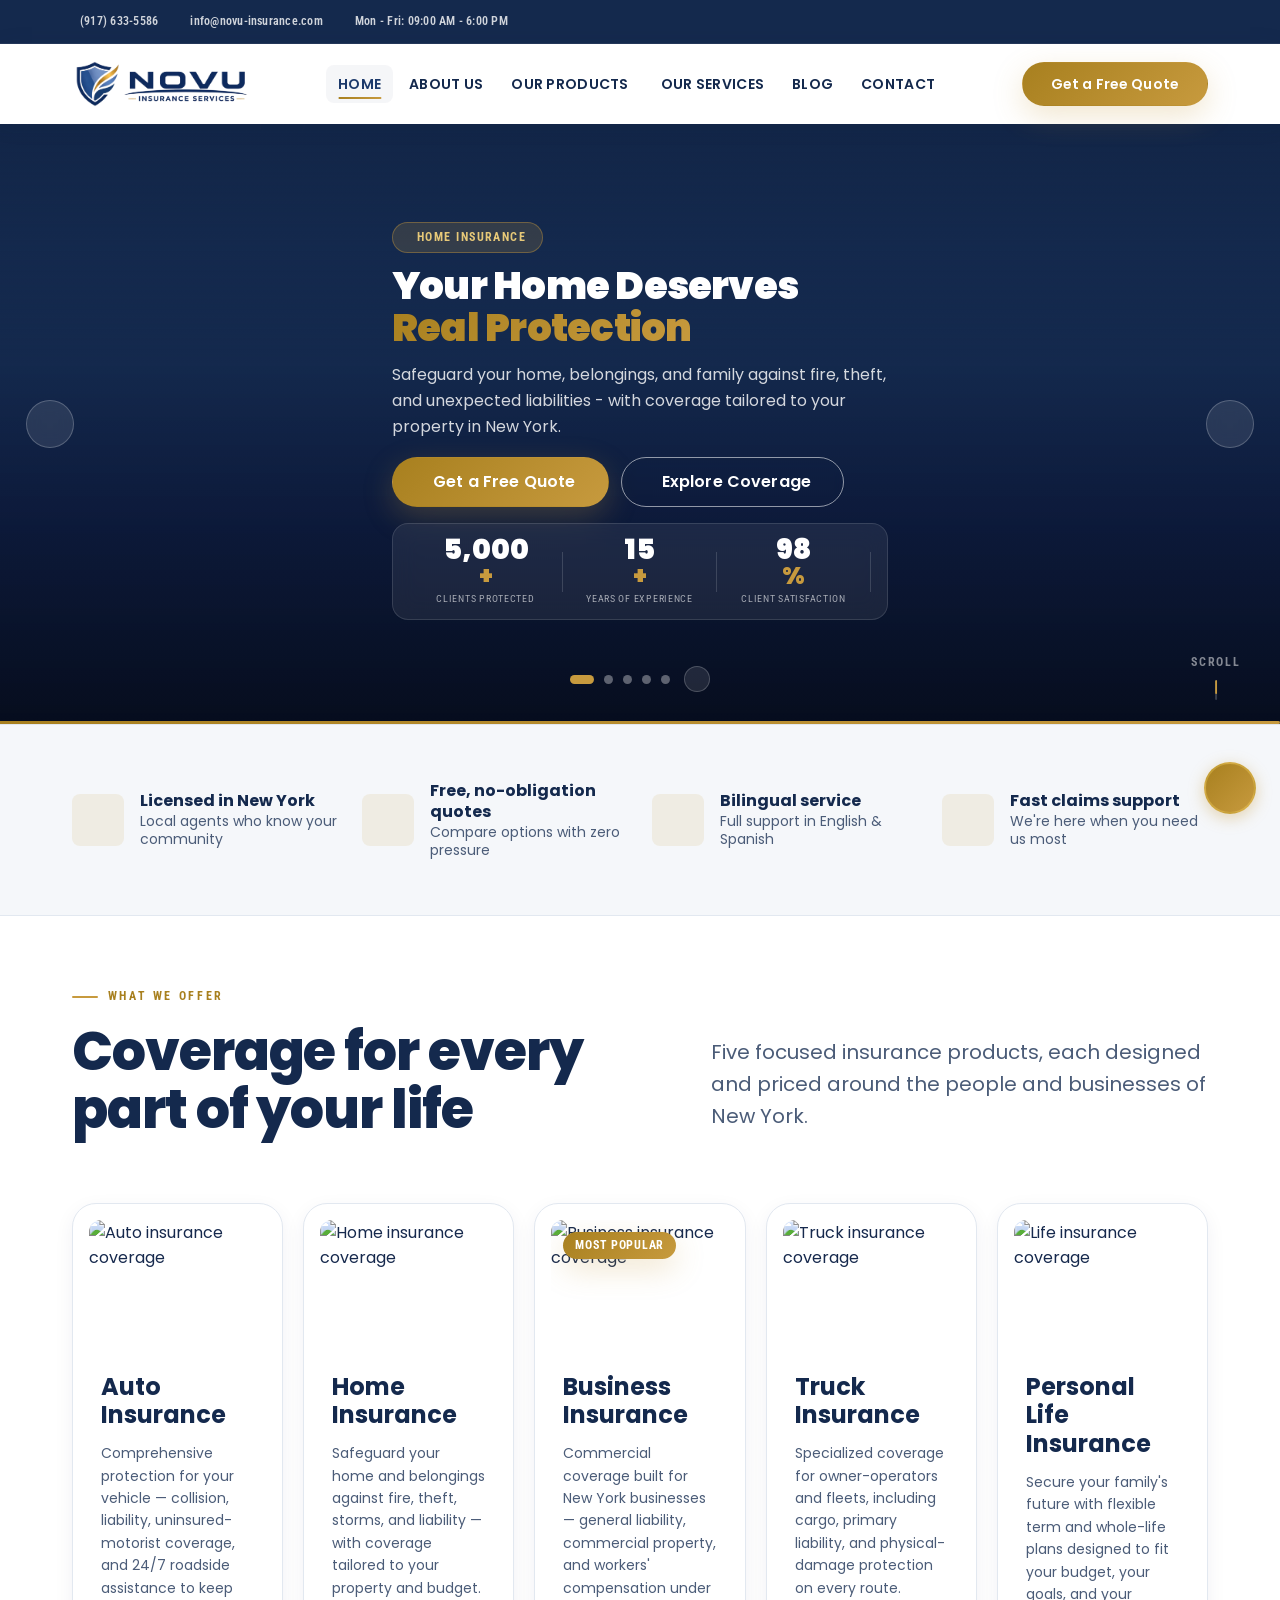
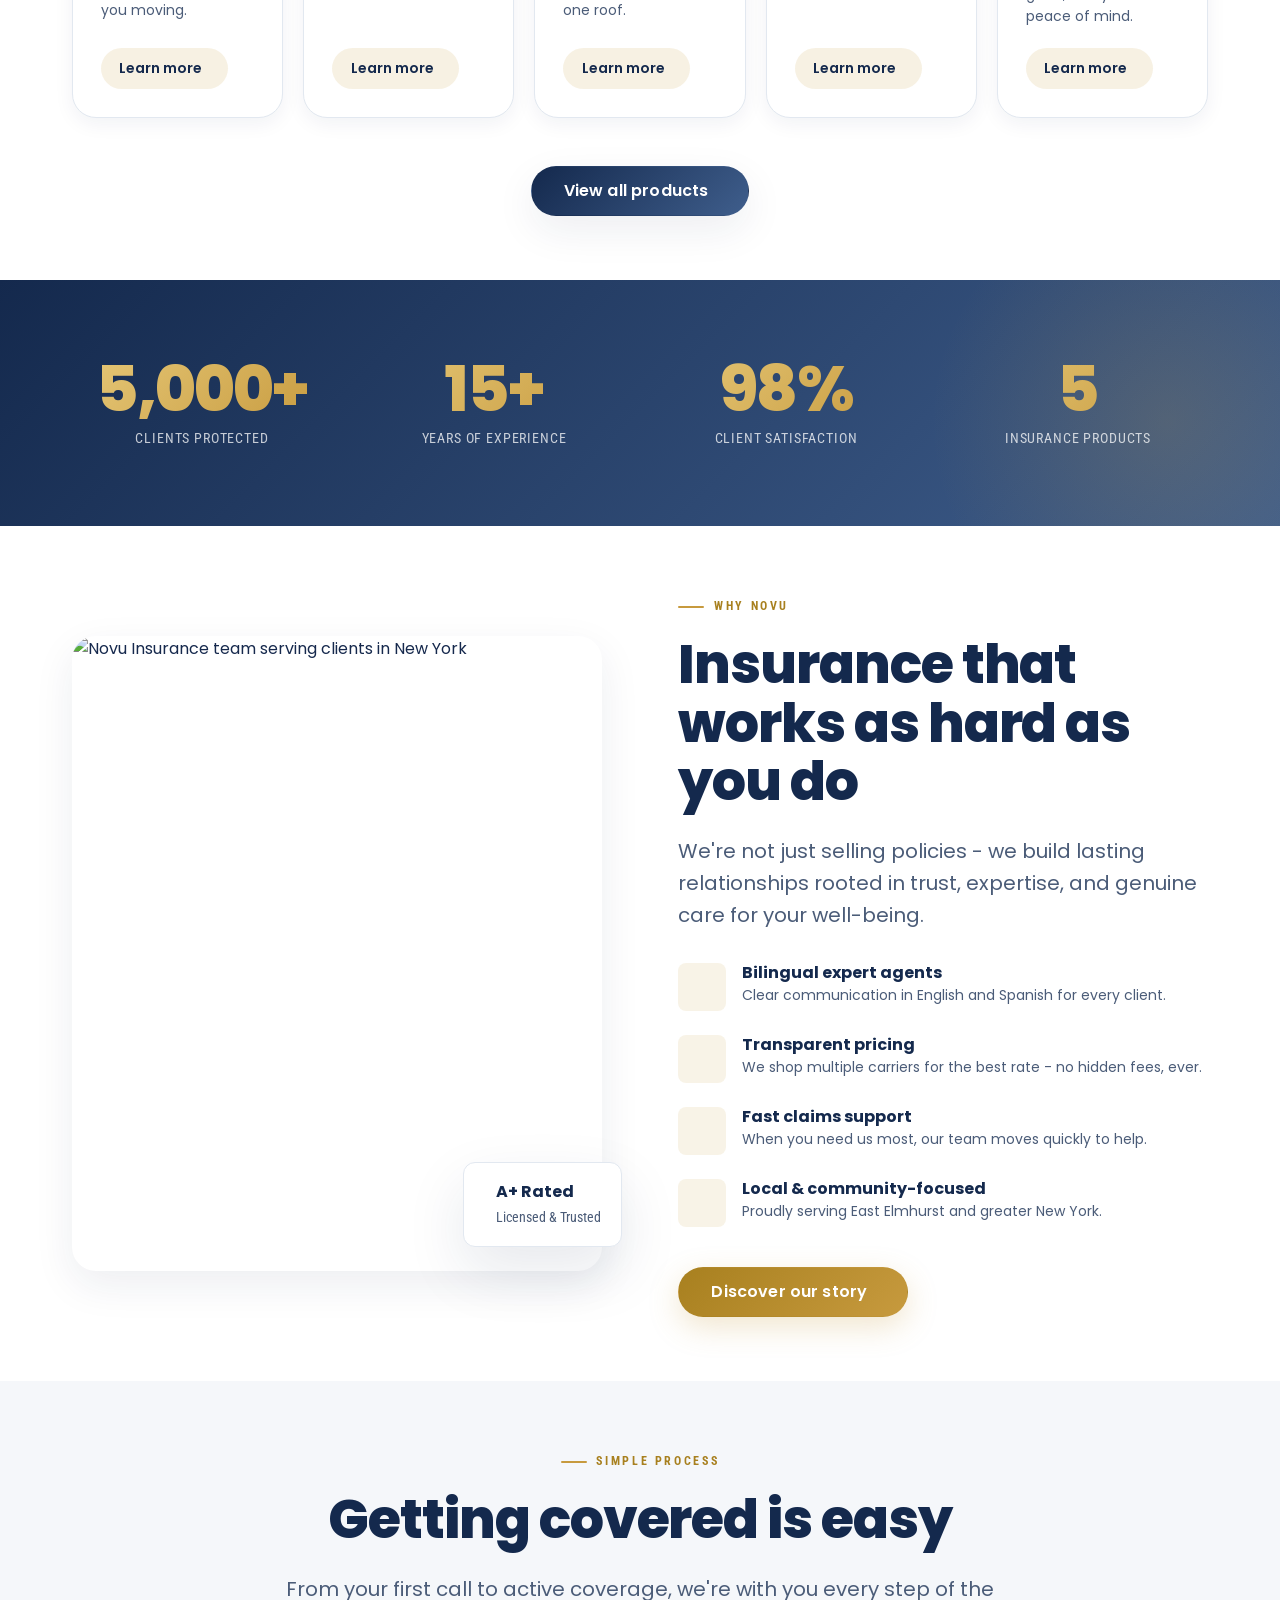
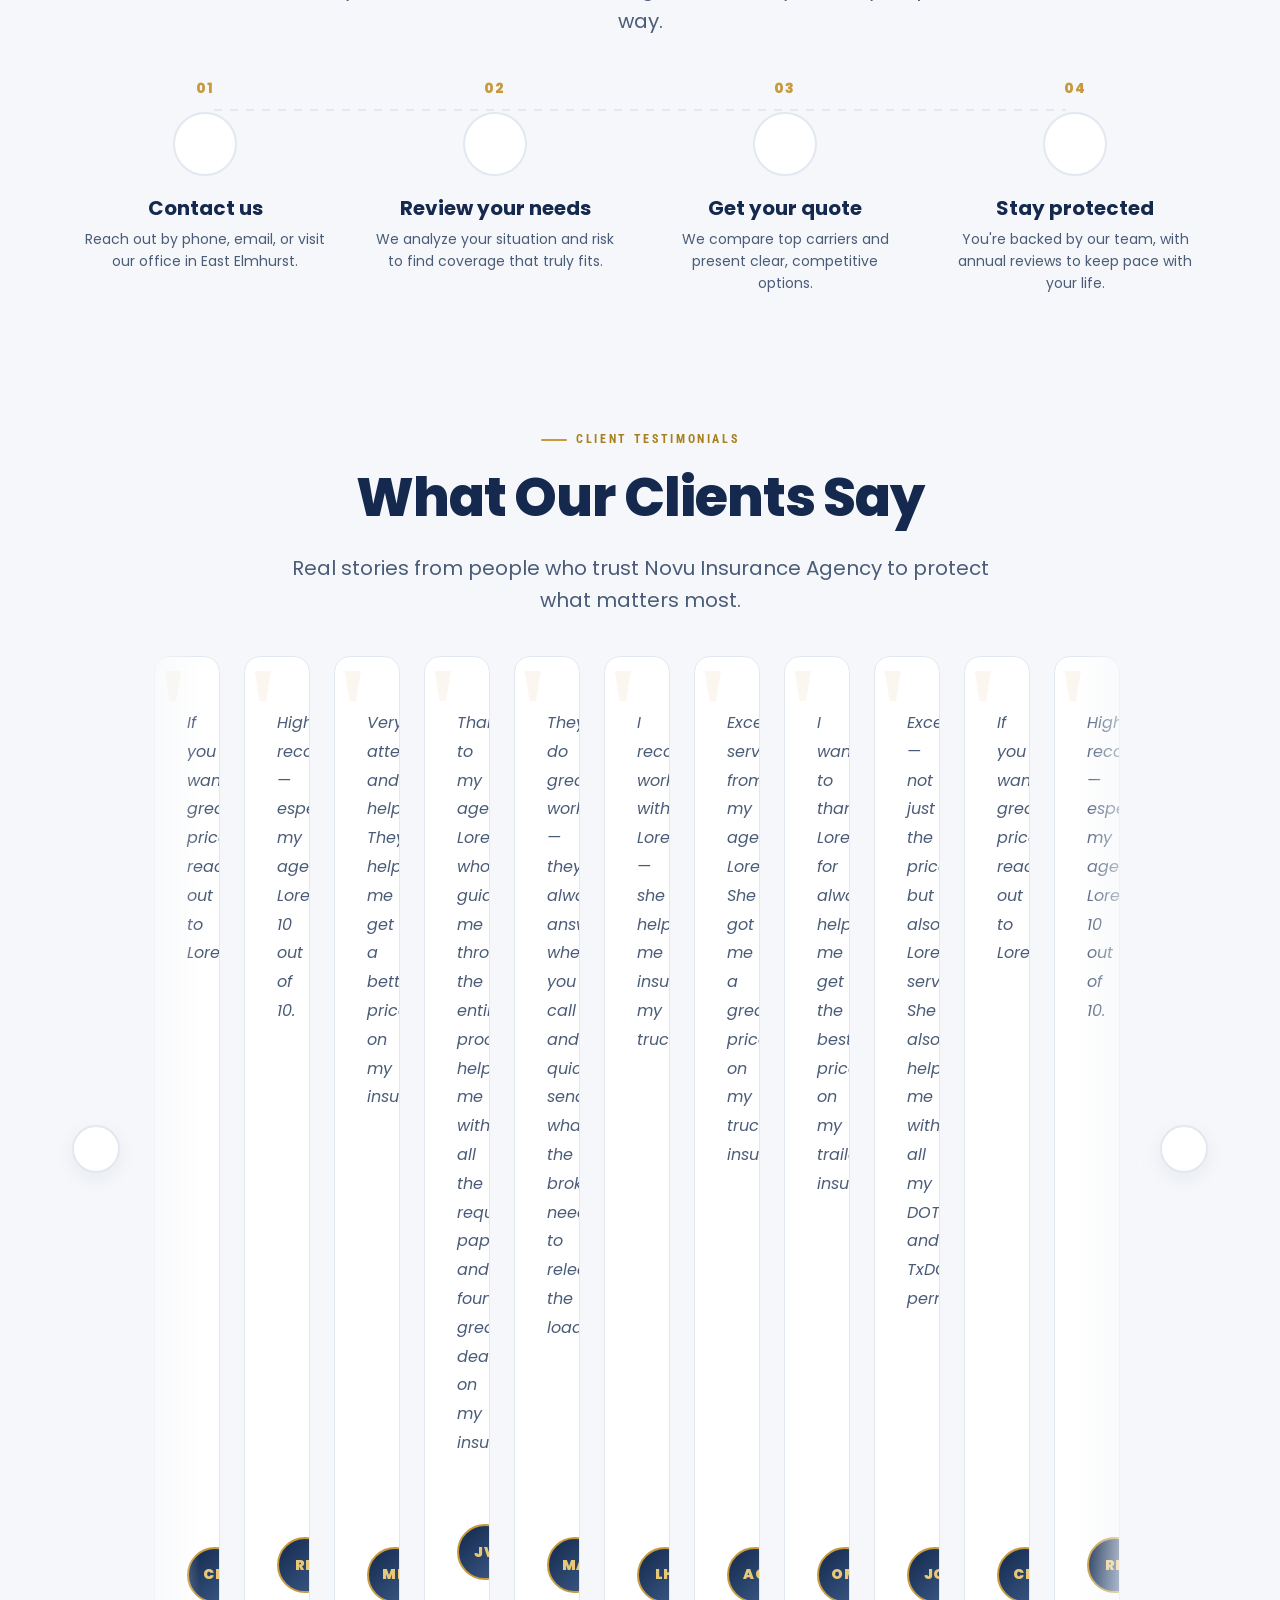
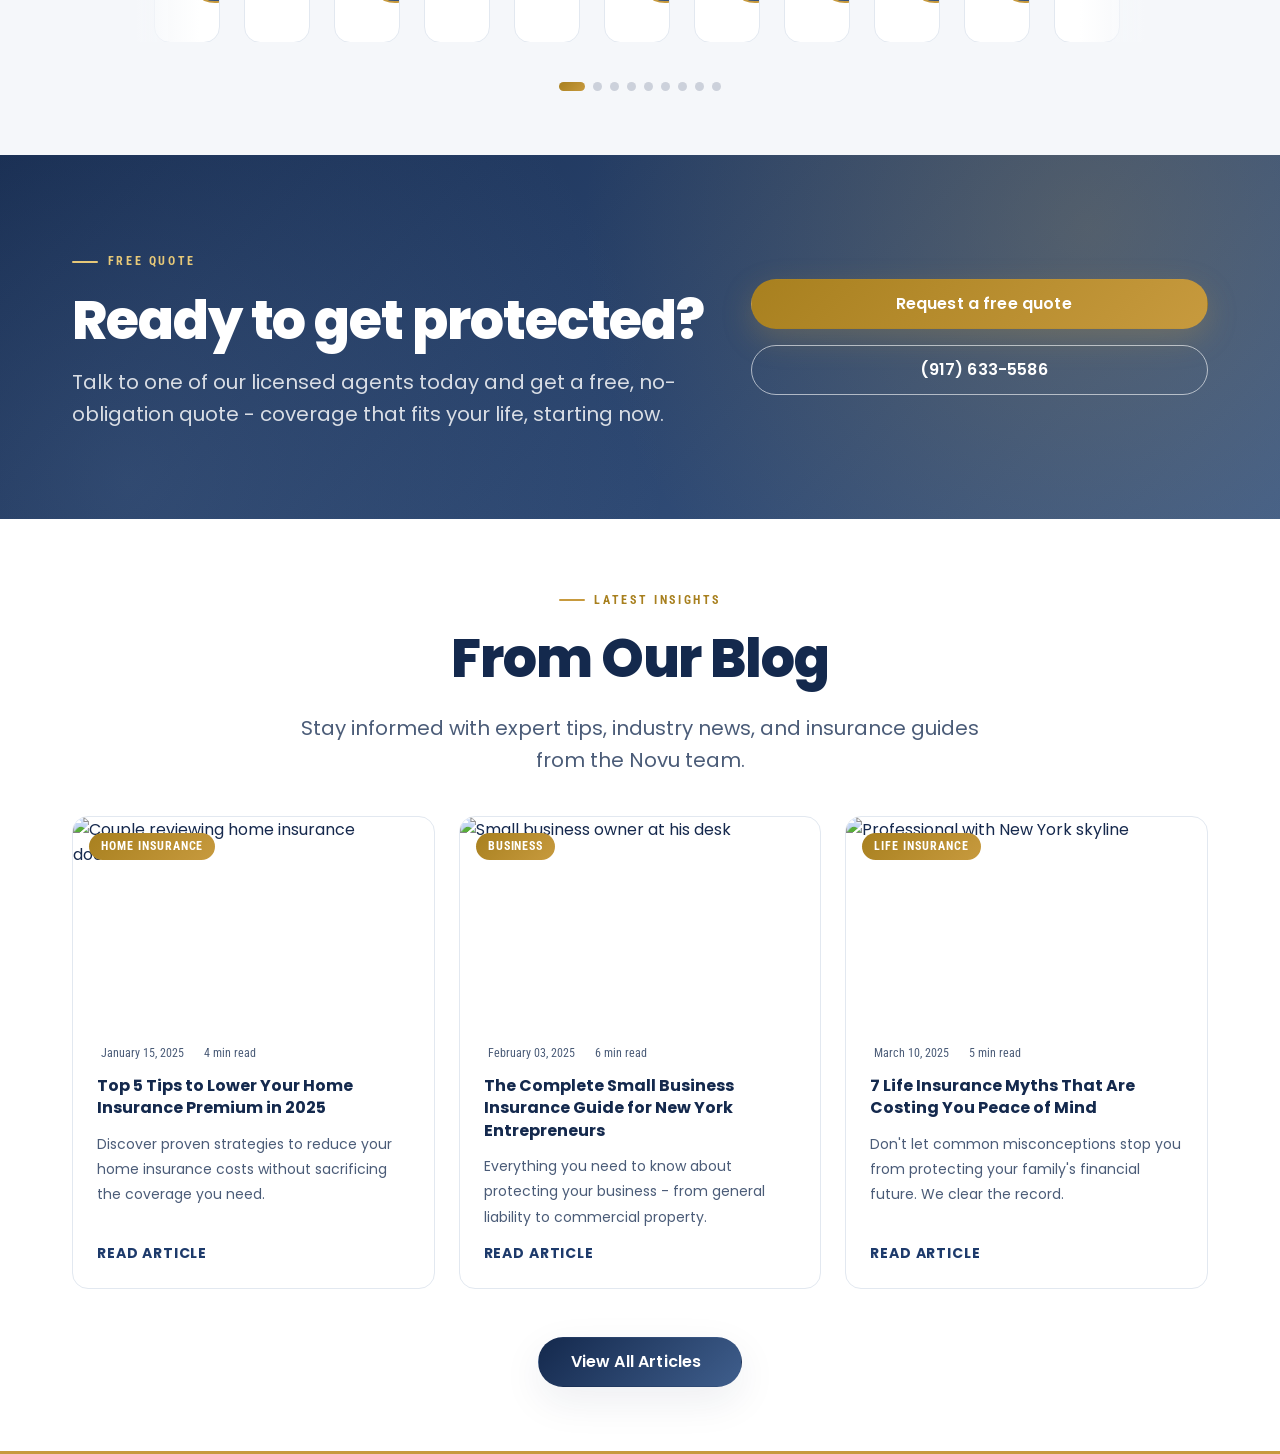
==== commit 178e13f3: "Actualizacion pagina Novu ocultar Wp" ====
--- a/index.html
+++ b/index.html
@@ -829,6 +829,8 @@
        aria-label="Make a payment">
       <i class="ri-secure-payment-line"></i>
     </a>
+    <!-- TEMP: WhatsApp button hidden — re-enable by removing this comment wrapper -->
+    <!--
     <a href="https://wa.me/16463731335?text=Hello"
        class="float-btn float-btn--whatsapp"
        target="_blank"
@@ -836,6 +838,7 @@
        aria-label="Chat on WhatsApp">
       <i class="ri-whatsapp-line"></i>
     </a>
+    -->
   </div>
 
 <!-- BACK TO TOP -->
@@ -847,7 +850,7 @@
 
 <script>
 window.chatbaseConfig = {
-  chatbotId: "VUuMgKTgBRrBvejdQxHsP"
+  chatbotId: "ocB-ZxFUqE2V6ZwFGH4wk"
 }
 </script>
 
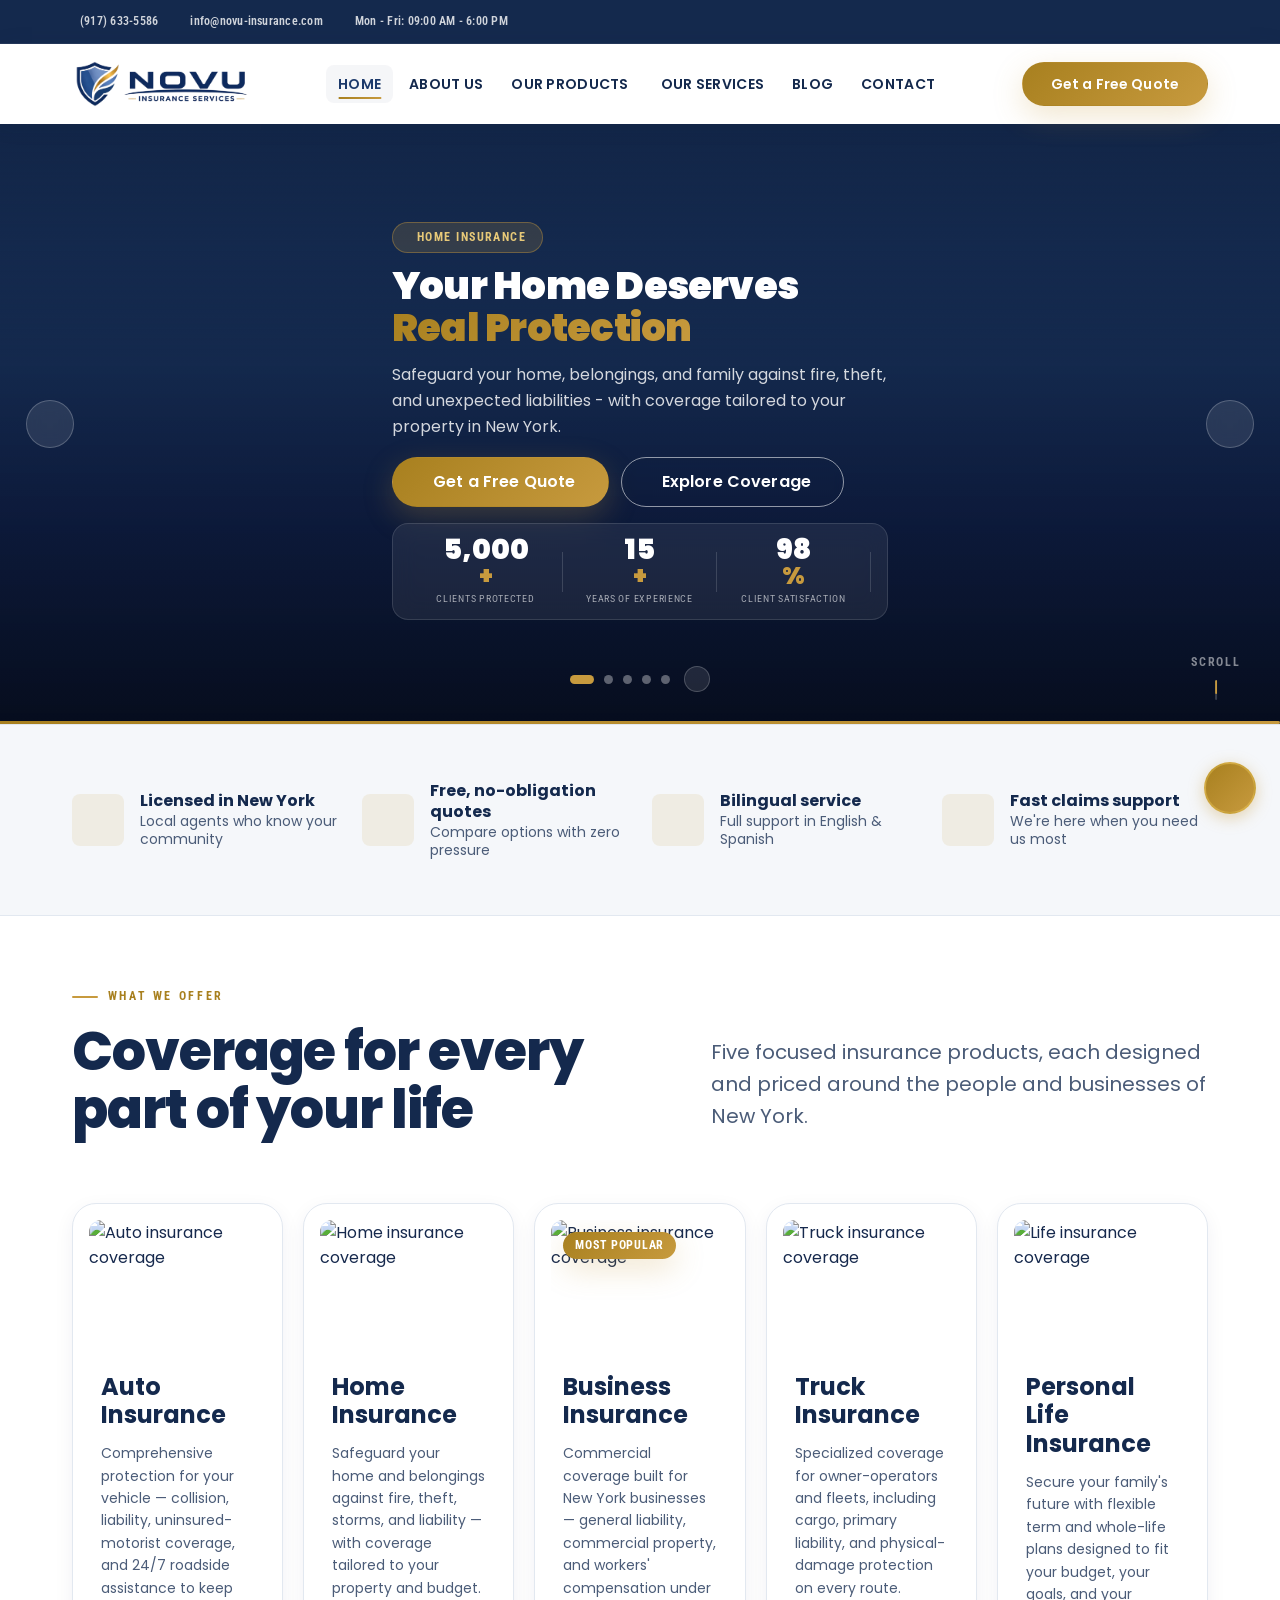
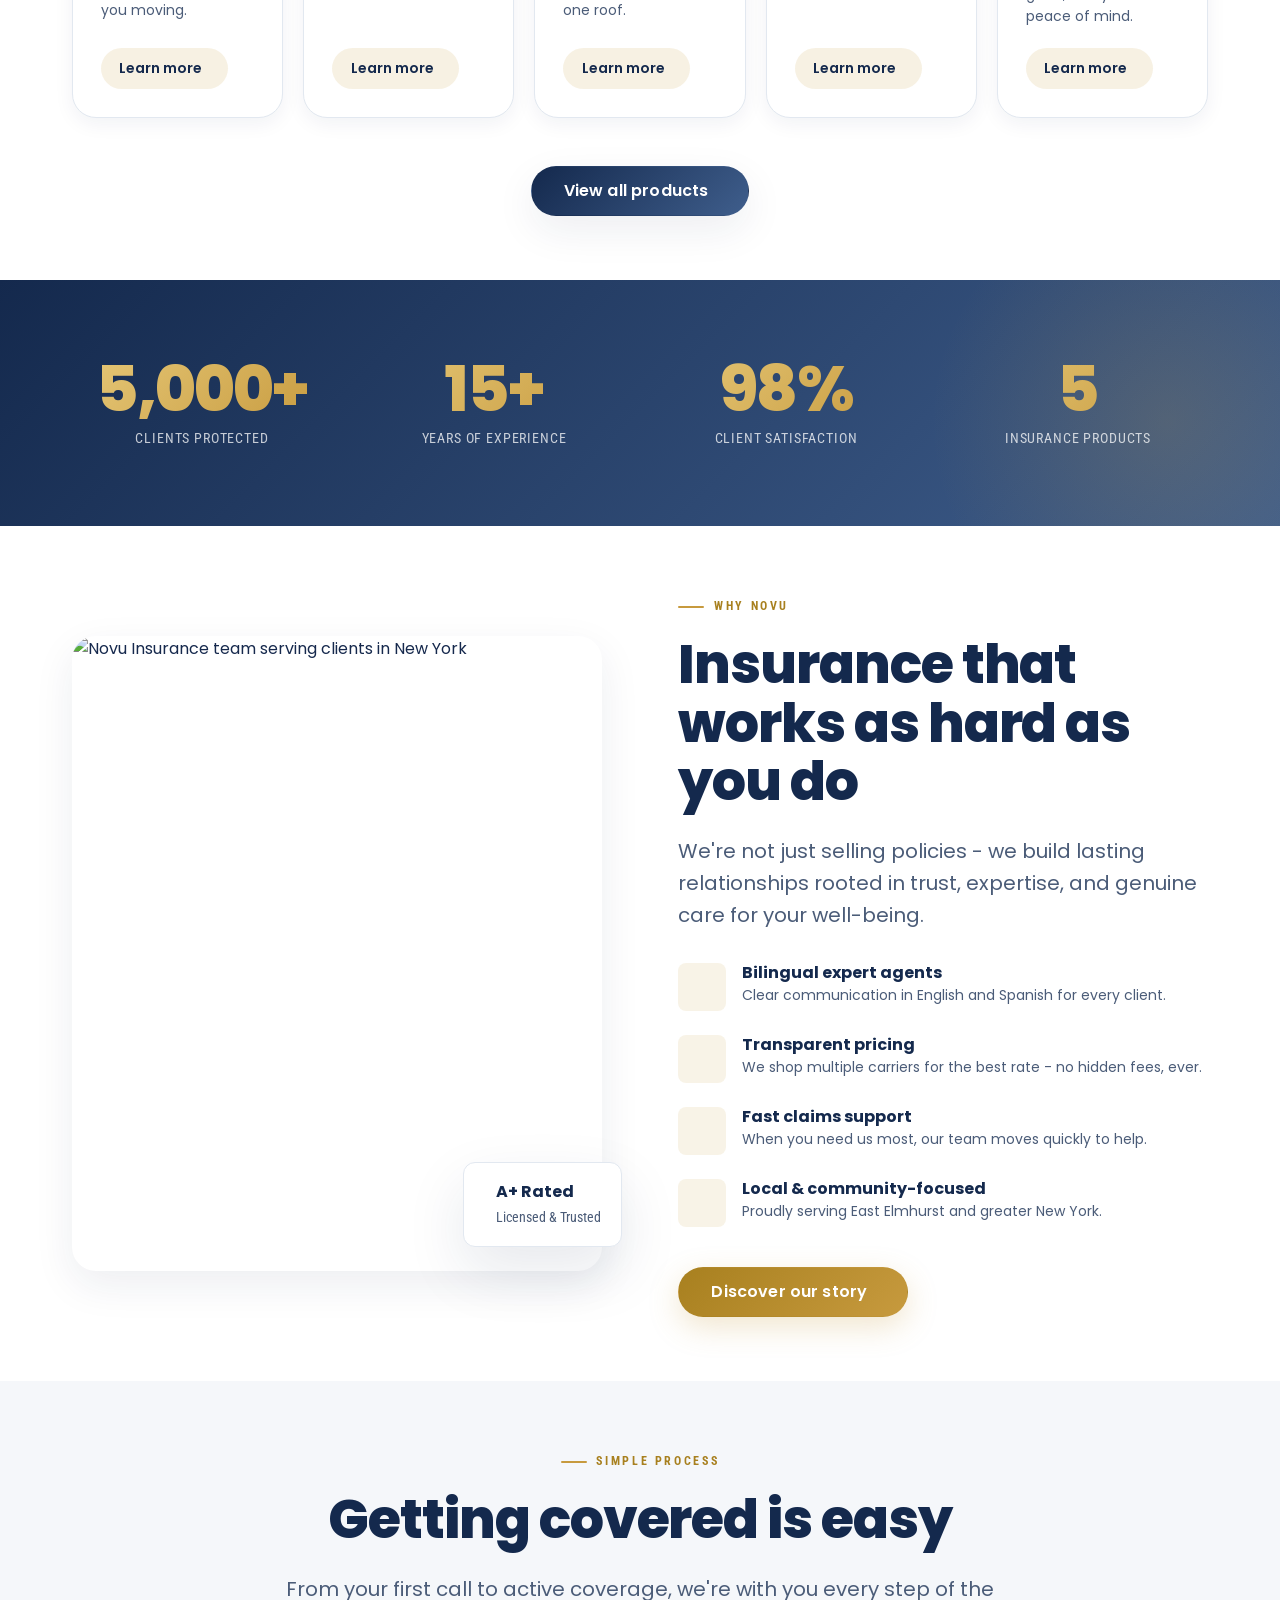
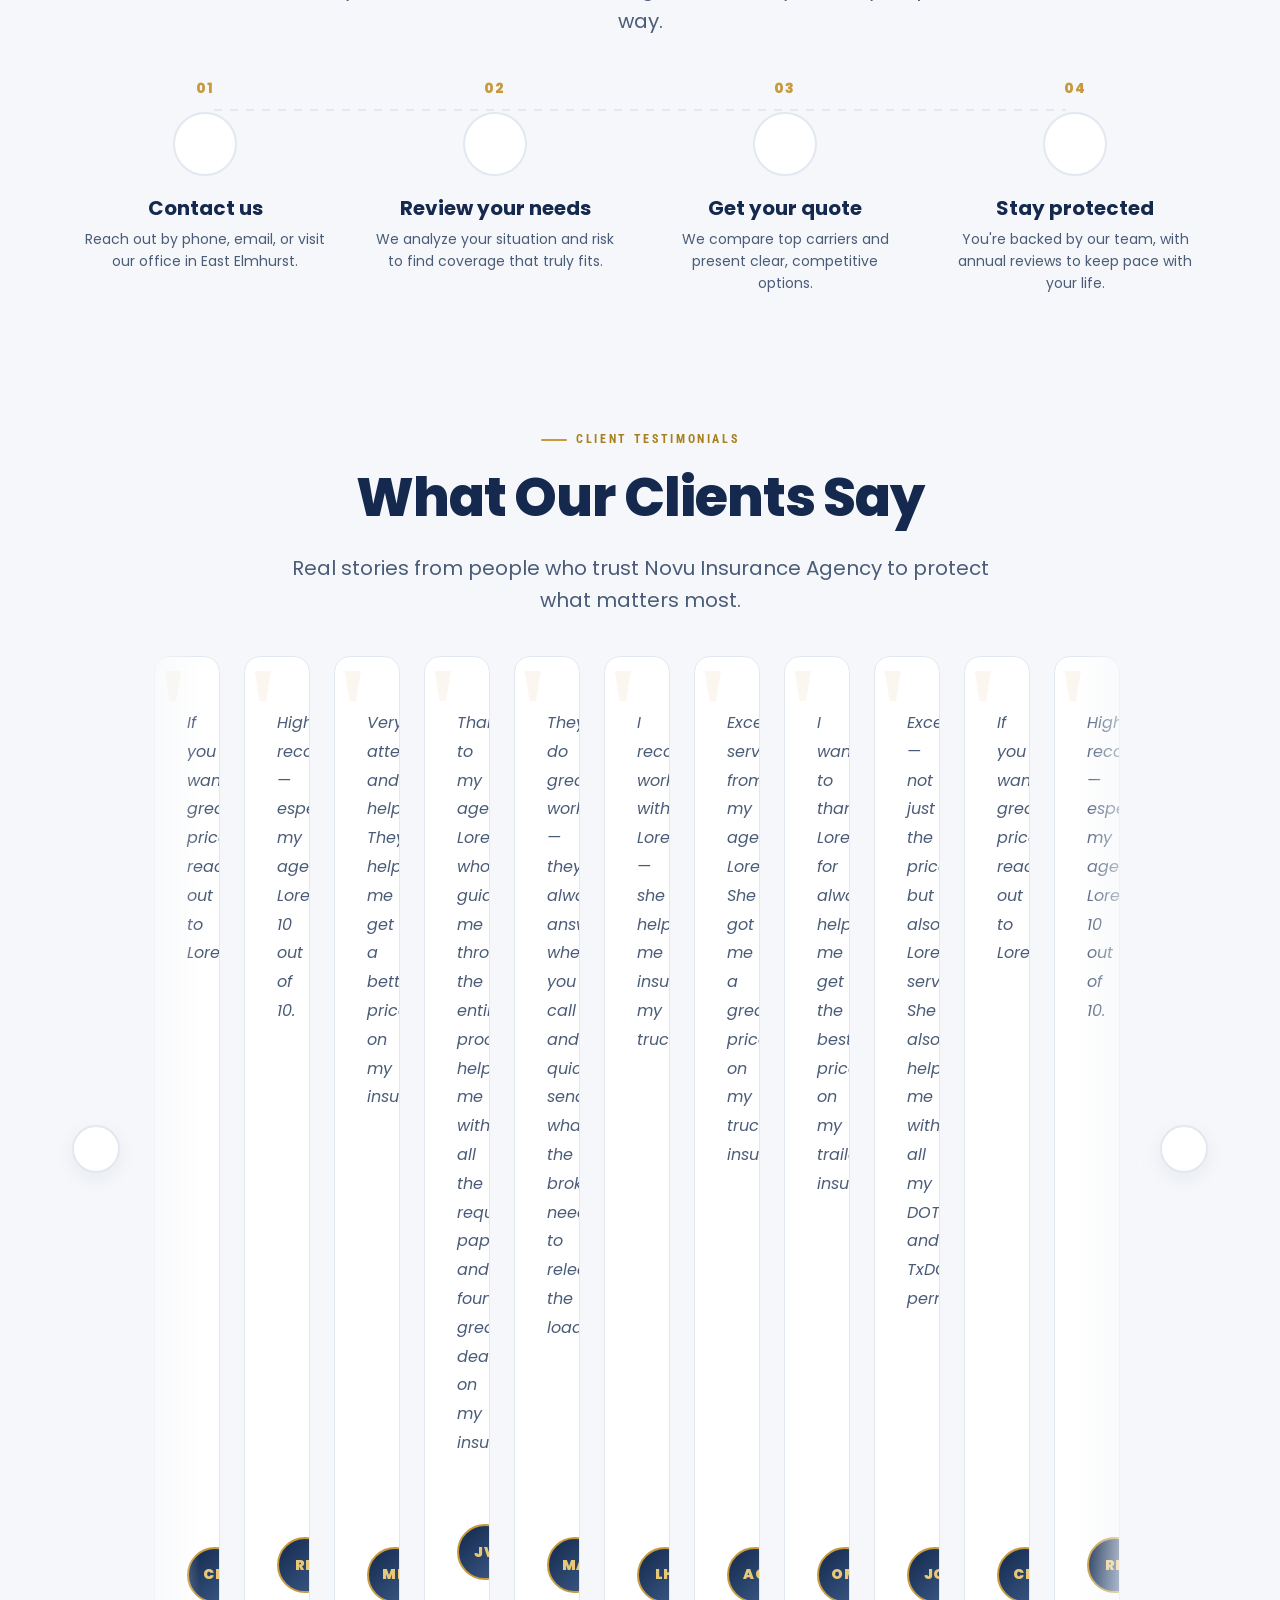
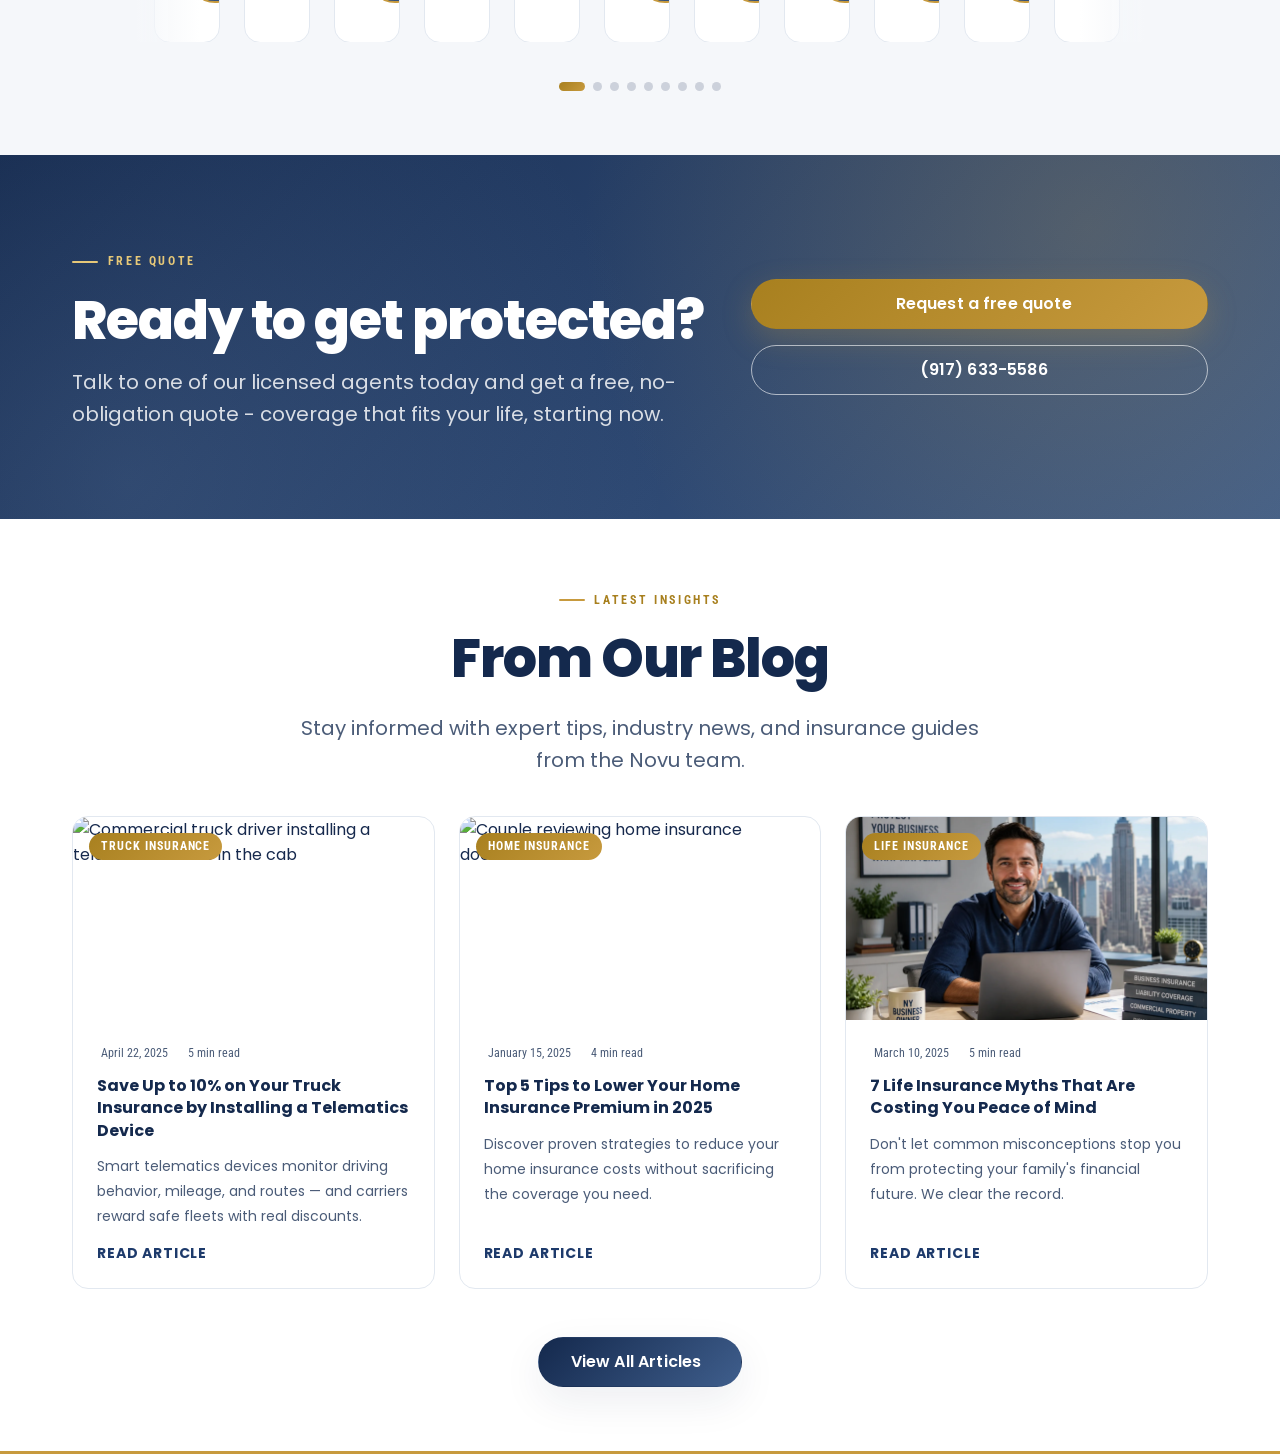
==== commit 0d5c213b: "Actualizacion pagina Novu blog sin -direccion" ====
--- a/index.html
+++ b/index.html
@@ -690,7 +690,20 @@
         <p class="section__desc">Stay informed with expert tips, industry news, and insurance guides from the Novu team.</p>
       </div>
       <div class="blog__grid">
+        <!-- Posts mirror the Blog page (blog.html) so the cards & links always match -->
         <article class="blog-card" data-aos="fade-up" data-aos-delay="0">
+          <a href="blog/truck-telematics-discount.html" class="blog-card__img-link" aria-label="Read: Save Up to 10% on Your Truck Insurance with Telematics">
+            <img src="assets/images/blog/post-truck.webp" alt="Commercial truck driver installing a telematics device in the cab" width="400" height="240" loading="lazy" />
+            <span class="blog-card__category">Truck Insurance</span>
+          </a>
+          <div class="blog-card__body">
+            <div class="blog-card__meta"><time datetime="2025-04-22"><i class="ri-calendar-line"></i> April 22, 2025</time><span><i class="ri-time-line"></i> 5 min read</span></div>
+            <h3 class="blog-card__title"><a href="blog/truck-telematics-discount.html">Save Up to 10% on Your Truck Insurance by Installing a Telematics Device</a></h3>
+            <p class="blog-card__excerpt">Smart telematics devices monitor driving behavior, mileage, and routes — and carriers reward safe fleets with real discounts.</p>
+            <a href="blog/truck-telematics-discount.html" class="blog-card__link">Read Article <i class="ri-arrow-right-line"></i></a>
+          </div>
+        </article>
+        <article class="blog-card" data-aos="fade-up" data-aos-delay="150">
           <a href="blog/home-insurance-tips.html" class="blog-card__img-link" aria-label="Read: Top 5 Tips to Lower Your Home Insurance Premium">
             <img src="assets/images/blog/post-1.webp" alt="Couple reviewing home insurance documents" width="400" height="240" loading="lazy" />
             <span class="blog-card__category">Home Insurance</span>
@@ -702,20 +715,8 @@
             <a href="blog/home-insurance-tips.html" class="blog-card__link">Read Article <i class="ri-arrow-right-line"></i></a>
           </div>
         </article>
-        <article class="blog-card" data-aos="fade-up" data-aos-delay="150">
-          <a href="blog/business-insurance-guide.html" class="blog-card__img-link" aria-label="Read: Small Business Insurance Guide">
-            <img src="assets/images/blog/post-2.webp" alt="Small business owner at his desk" width="400" height="240" loading="lazy" />
-            <span class="blog-card__category">Business</span>
-          </a>
-          <div class="blog-card__body">
-            <div class="blog-card__meta"><time datetime="2025-02-03"><i class="ri-calendar-line"></i> February 03, 2025</time><span><i class="ri-time-line"></i> 6 min read</span></div>
-            <h3 class="blog-card__title"><a href="blog/business-insurance-guide.html">The Complete Small Business Insurance Guide for New York Entrepreneurs</a></h3>
-            <p class="blog-card__excerpt">Everything you need to know about protecting your business - from general liability to commercial property.</p>
-            <a href="blog/business-insurance-guide.html" class="blog-card__link">Read Article <i class="ri-arrow-right-line"></i></a>
-          </div>
-        </article>
         <article class="blog-card" data-aos="fade-up" data-aos-delay="300">
-          <a href="blog/life-insurance-myths.html" class="blog-card__img-link" aria-label="Read: Life Insurance Myths Debunked">
+          <a href="blog/life-insurance-myths.html" class="blog-card__img-link" aria-label="Read: 7 Life Insurance Myths That Are Costing You Peace of Mind">
             <img src="assets/images/blog/post-3.webp" alt="Professional with New York skyline" width="400" height="240" loading="lazy" />
             <span class="blog-card__category">Life Insurance</span>
           </a>
@@ -737,11 +738,14 @@
   <!-- CONTACT STRIP -->
   <section class="contact-strip" aria-label="Contact information">
     <div class="container contact-strip__inner">
+      <!-- TEMP: address hidden — re-enable by removing this comment wrapper -->
+      <!--
       <div class="contact-strip__item" data-aos="fade-up" data-aos-delay="0">
         <div class="contact-strip__icon" aria-hidden="true"><i class="ri-map-pin-2-line"></i></div>
         <div class="contact-strip__text"><strong>Our Location</strong><span>32-20 107th Street, East Elmhurst, NY 11369</span></div>
       </div>
       <div class="contact-strip__divider" aria-hidden="true"></div>
+      -->
       <div class="contact-strip__item" data-aos="fade-up" data-aos-delay="100">
         <div class="contact-strip__icon" aria-hidden="true"><i class="ri-phone-line"></i></div>
         <div class="contact-strip__text"><strong>Phone &amp; Fax</strong><a href="tel:+19176335586">(917) 633-5586</a><a href="tel:+19176335586">Fax: (917) 633-5586</a></div>
@@ -798,7 +802,10 @@
         <div class="footer__col">
           <h4 class="footer__col-title">Contact Us</h4>
           <address class="footer__address">
-            <p><i class="ri-map-pin-2-line" aria-hidden="true"></i> 32-20 107th Street,<br />East Elmhurst, NY 11369</p>
+            <!-- TEMP: address hidden — re-enable by removing this comment wrapper -->
+            <!--
+<p><i class="ri-map-pin-2-line" aria-hidden="true"></i> 32-20 107th Street,<br />East Elmhurst, NY 11369</p>
+            -->
             <p><i class="ri-phone-line" aria-hidden="true"></i> <a href="tel:+19176335586">(917) 633-5586</a></p>
             <p><i class="ri-printer-line" aria-hidden="true"></i> <a href="tel:+19176335586">(917) 633-5586</a></p>
             <p><i class="ri-mail-line" aria-hidden="true"></i> <a href="mailto:info@novu-insurance.com">info@novu-insurance.com</a></p>
